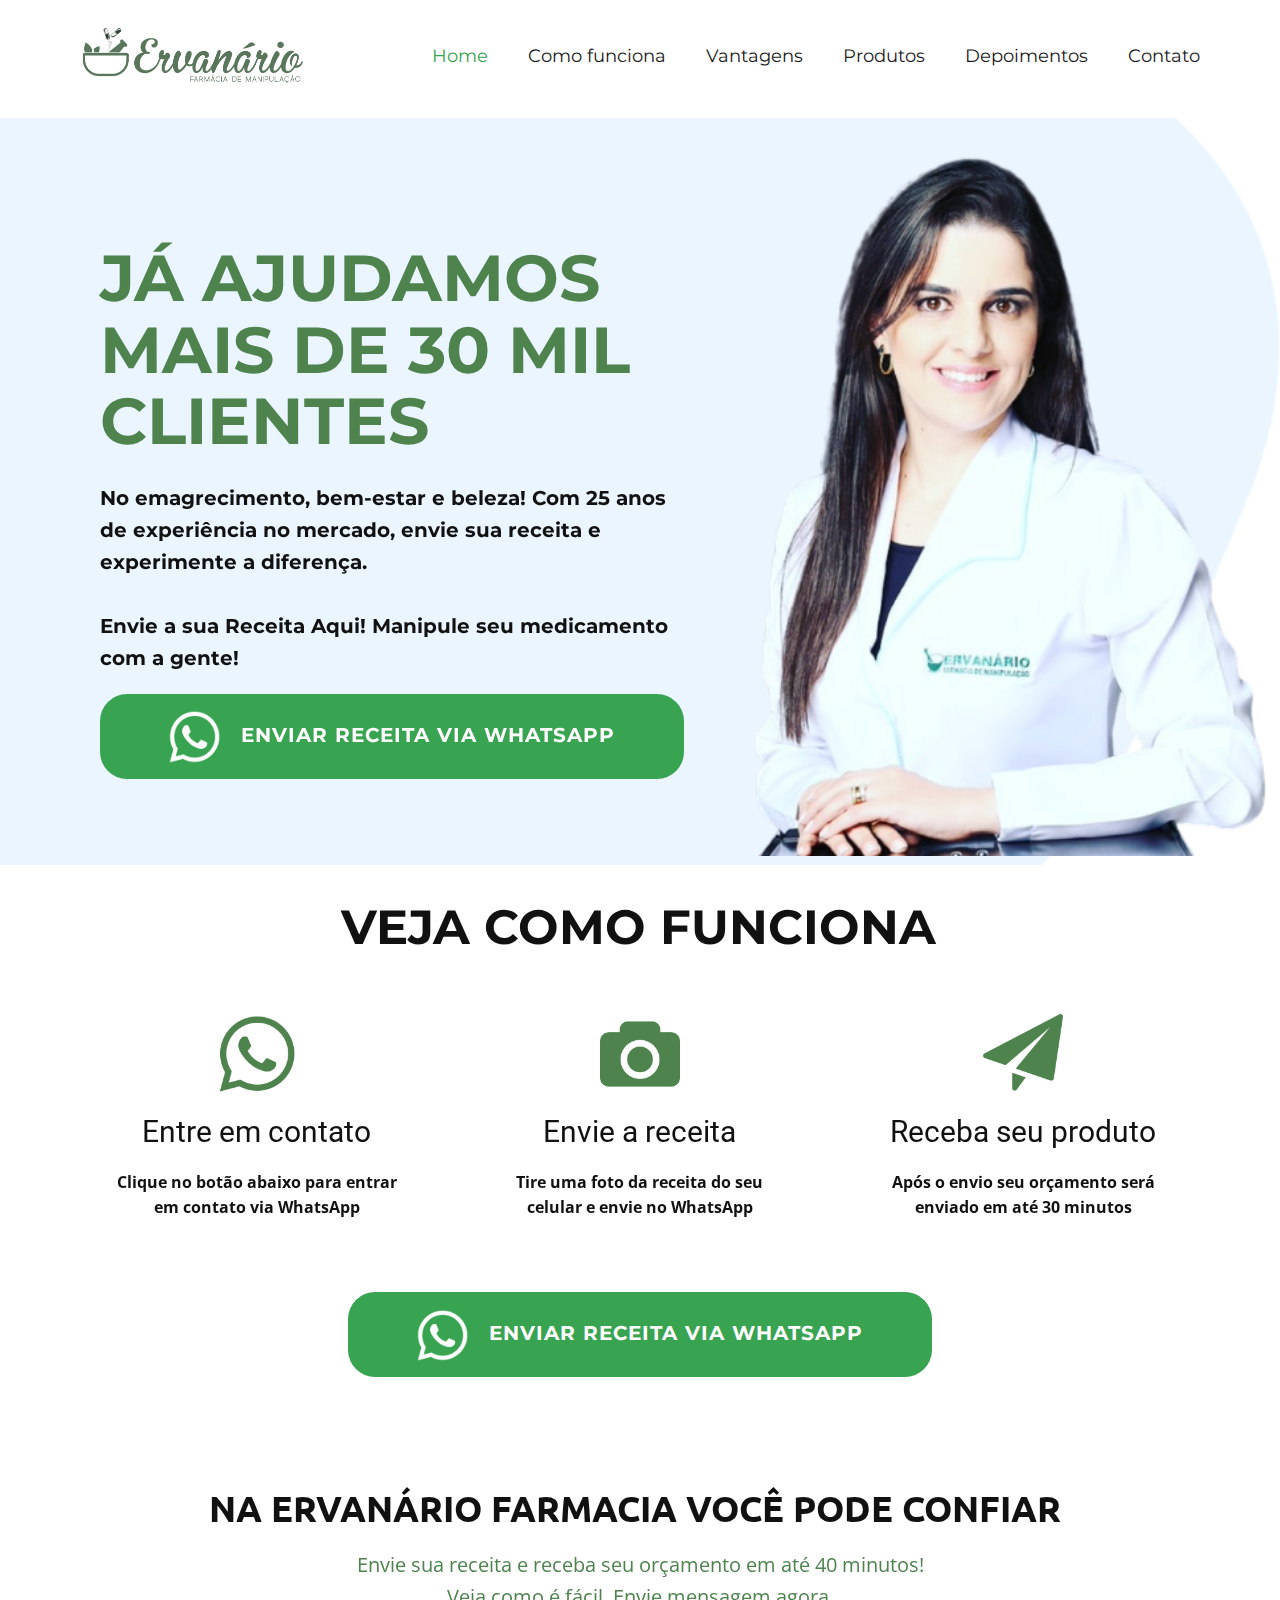
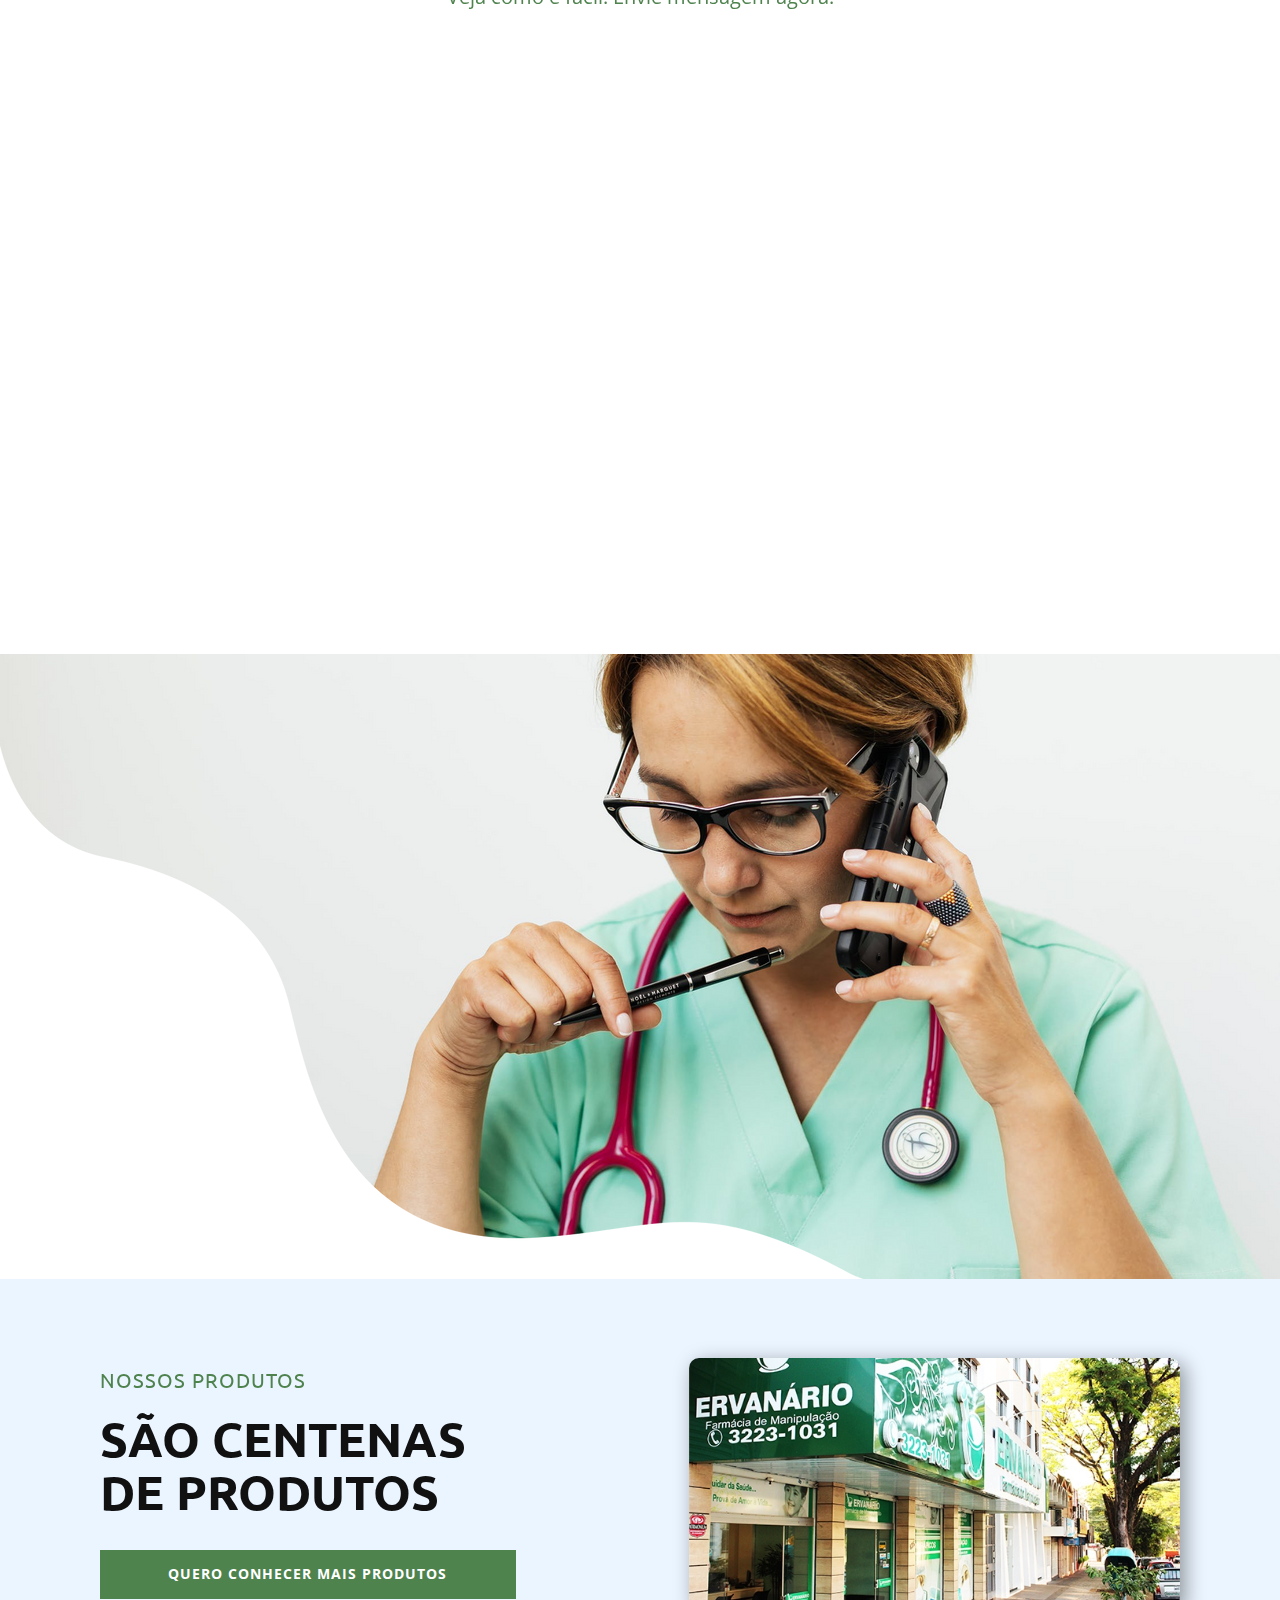
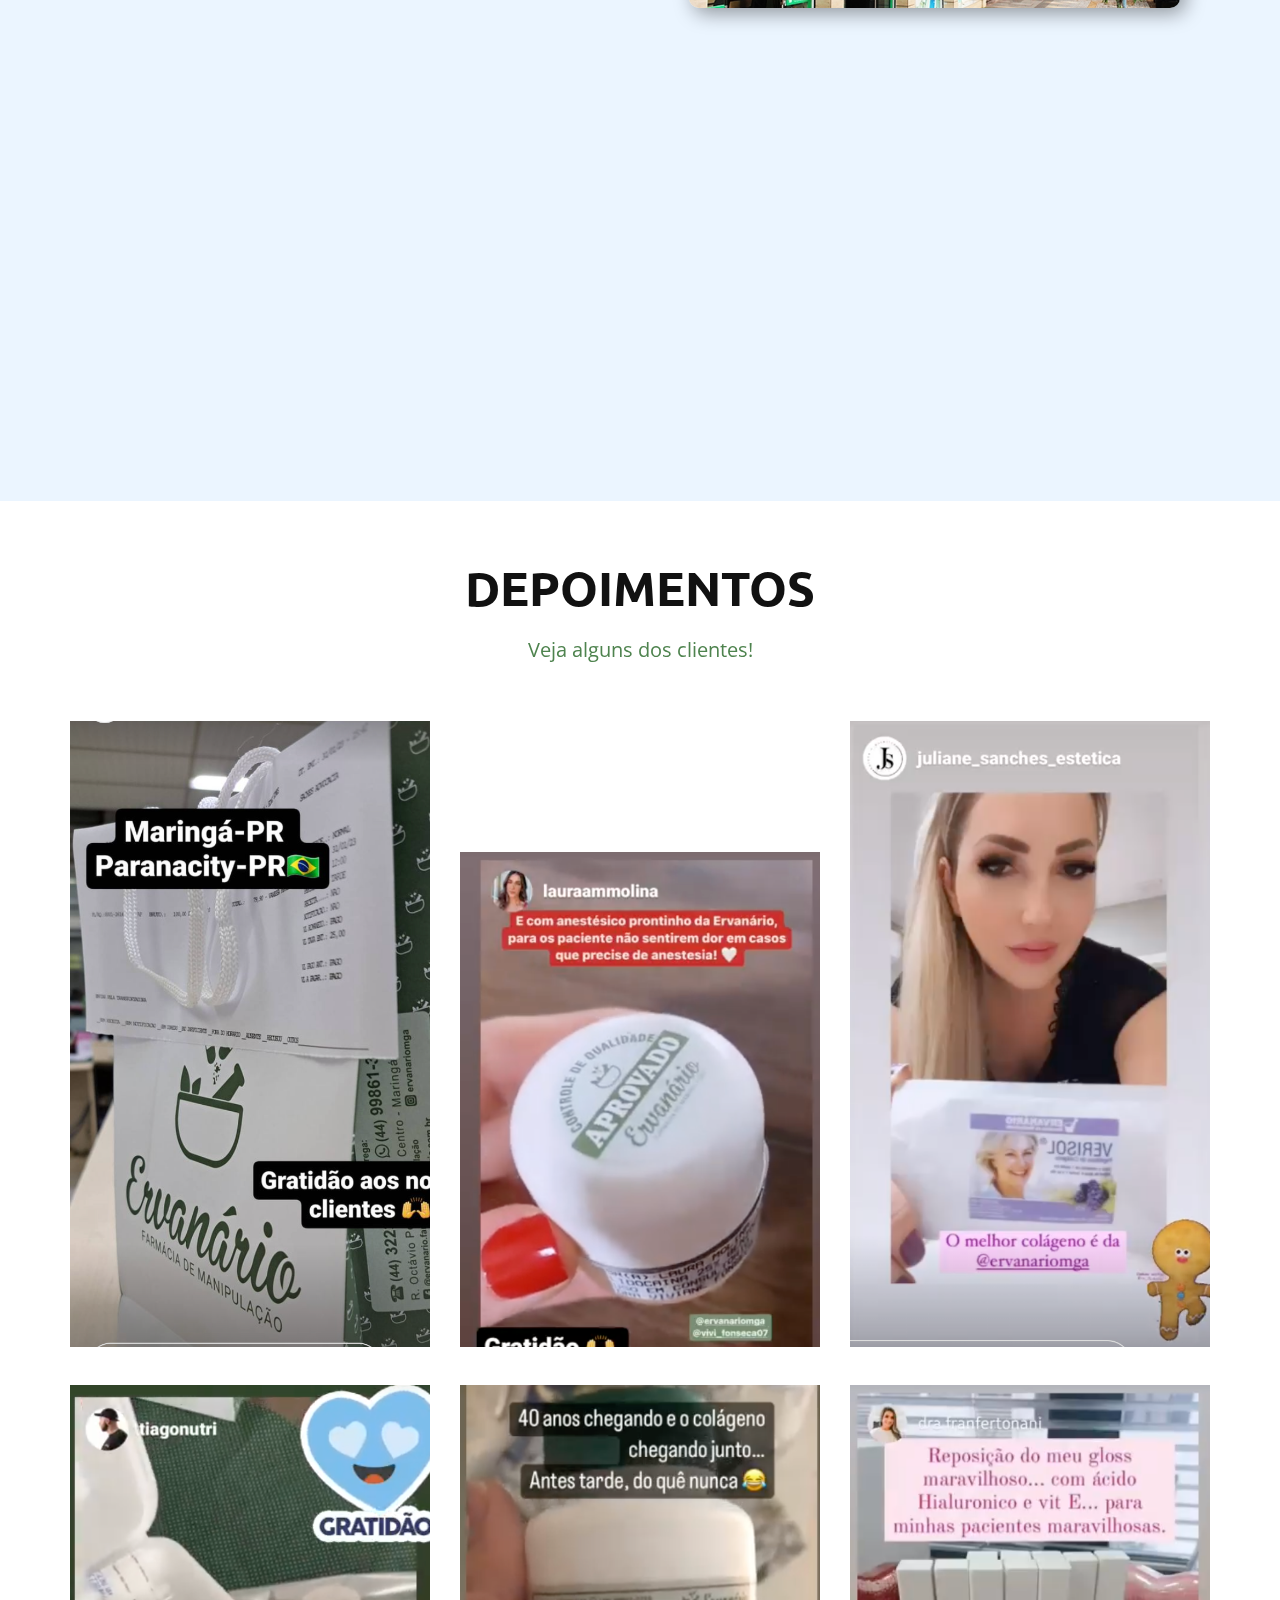
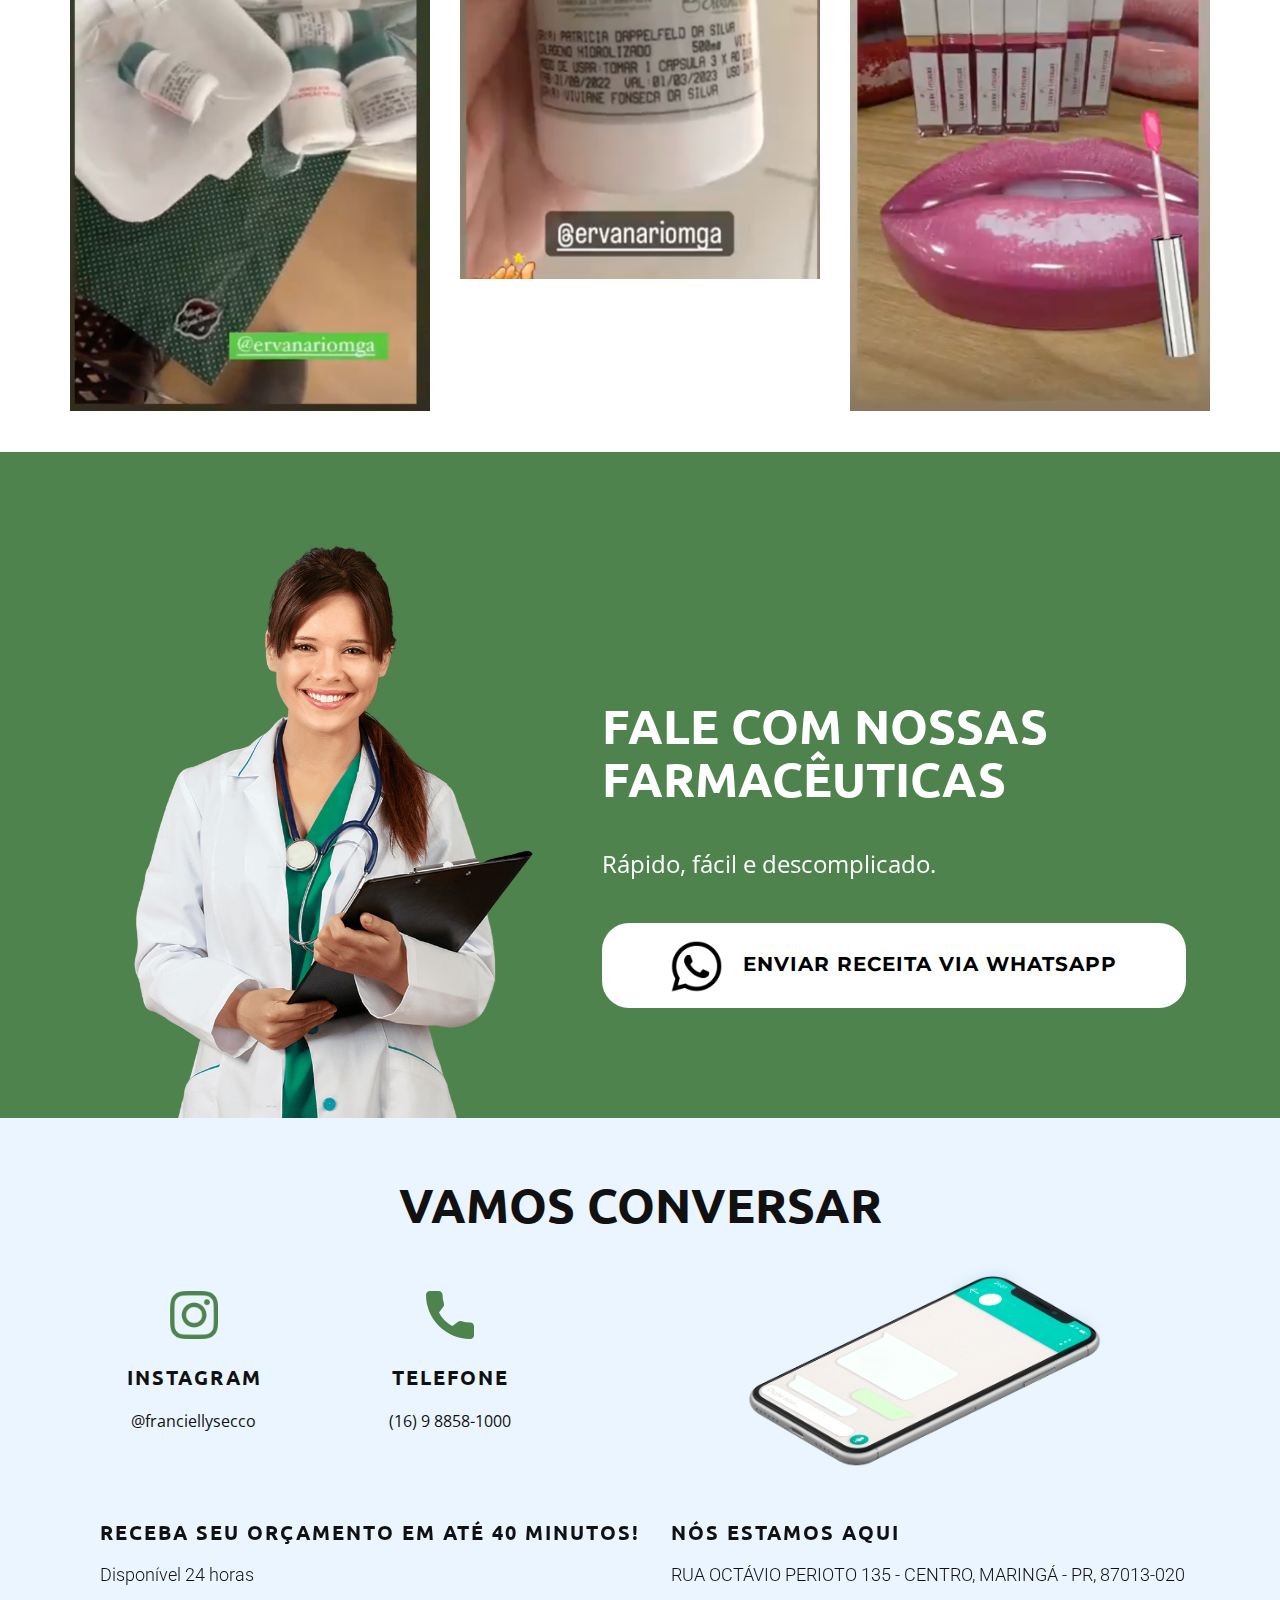
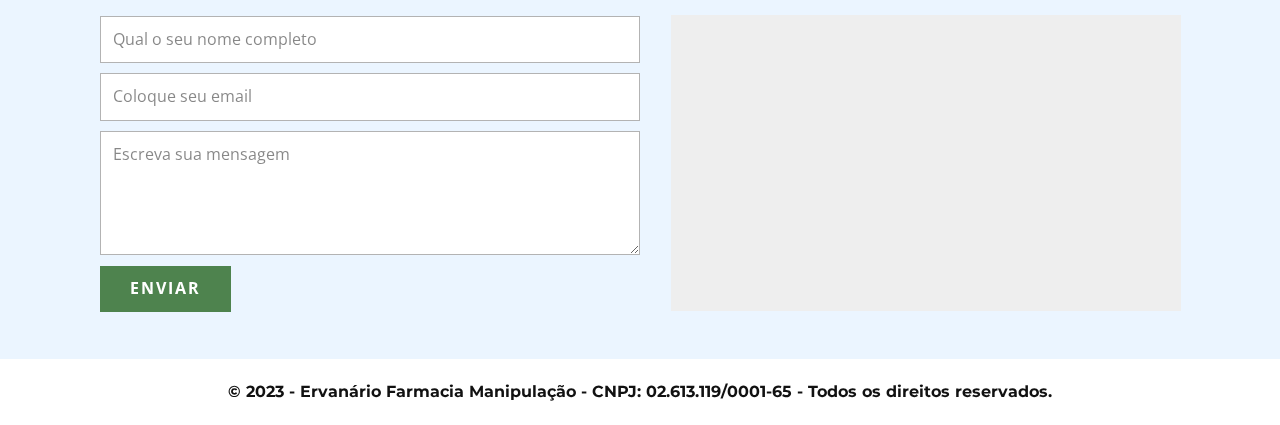
==== index.html @ db42e85a "envio" ====
<!DOCTYPE html>
<html style="font-size: 16px;" lang="pt"><head>
    <meta name="viewport" content="width=device-width, initial-scale=1.0">
    <meta charset="utf-8">
    <meta name="keywords" content="Patient Services, Medical Services, Preventive services, Specific goals for therapy will be determined by you and your therapist, Dental Care, Direct Primary Care, Let&amp;apos;s Connect">
    <meta name="description" content="">
    <title>Ervanario</title>
    <link rel="stylesheet" href="nicepage.css" media="screen">
<link rel="stylesheet" href="Ervanario.css" media="screen">
    <script class="u-script" type="text/javascript" src="jquery.js" defer=""></script>
    <script class="u-script" type="text/javascript" src="nicepage.js" defer=""></script>
    <meta name="generator" content="Nicepage 5.6.16, nicepage.com">
    <meta name="referrer" content="origin">
    <link id="u-theme-google-font" rel="stylesheet" href="https://fonts.googleapis.com/css?family=Roboto:100,100i,300,300i,400,400i,500,500i,700,700i,900,900i|Open+Sans:300,300i,400,400i,500,500i,600,600i,700,700i,800,800i">
    <link id="u-page-google-font" rel="stylesheet" href="https://fonts.googleapis.com/css?family=Montserrat:100,100i,200,200i,300,300i,400,400i,500,500i,600,600i,700,700i,800,800i,900,900i|Ubuntu:300,300i,400,400i,500,500i,700,700i">
    
    
    
    
    
    
    
    
    
    
    <script type="application/ld+json">{
		"@context": "http://schema.org",
		"@type": "Organization",
		"name": "",
		"logo": "images/logo-ervanario.png"
}</script>
    <meta name="theme-color" content="#478ac9">
    <meta property="og:title" content="Ervanario">
    <meta property="og:type" content="website">
  <meta data-intl-tel-input-cdn-path="intlTelInput/"></head>
  <body data-home-page="Ervanario.html" data-home-page-title="Ervanario" class="u-body u-xl-mode" data-lang="pt"><header class="u-clearfix u-header u-sticky u-white u-header" id="sec-f400"><div class="u-clearfix u-sheet u-sheet-1">
        <a href="https://nicepage.com" class="u-image u-logo u-image-1" data-image-width="2000" data-image-height="1196">
          <img src="images/logo-ervanario.png" class="u-logo-image u-logo-image-1">
        </a>
        <nav class="u-menu u-menu-one-level u-offcanvas u-menu-1">
          <div class="menu-collapse u-custom-font u-font-montserrat" style="font-size: 1.125rem; letter-spacing: 0px; font-weight: 700;">
            <a class="u-button-style u-custom-border u-custom-border-color u-custom-borders u-custom-left-right-menu-spacing u-custom-padding-bottom u-custom-text-active-color u-custom-text-color u-custom-text-hover-color u-custom-top-bottom-menu-spacing u-nav-link u-text-active-palette-1-base u-text-hover-palette-2-base" href="#">
              <svg class="u-svg-link" viewBox="0 0 24 24"><use xmlns:xlink="http://www.w3.org/1999/xlink" xlink:href="#menu-hamburger"></use></svg>
              <svg class="u-svg-content" version="1.1" id="menu-hamburger" viewBox="0 0 16 16" x="0px" y="0px" xmlns:xlink="http://www.w3.org/1999/xlink" xmlns="http://www.w3.org/2000/svg"><g><rect y="1" width="16" height="2"></rect><rect y="7" width="16" height="2"></rect><rect y="13" width="16" height="2"></rect>
</g></svg>
            </a>
          </div>
          <div class="u-custom-menu u-nav-container">
            <ul class="u-custom-font u-font-montserrat u-nav u-spacing-20 u-unstyled u-nav-1"><li class="u-nav-item"><a class="u-button-style u-nav-link u-text-active-custom-color-3 u-text-grey-90 u-text-hover-custom-color-2" href="Ervanario.html#carousel_a8d7" style="padding: 10px;">Home</a>
</li><li class="u-nav-item"><a class="u-button-style u-nav-link u-text-active-custom-color-3 u-text-grey-90 u-text-hover-custom-color-2" href="Ervanario.html#sec-e644" style="padding: 10px;">Como funciona</a>
</li><li class="u-nav-item"><a class="u-button-style u-nav-link u-text-active-custom-color-3 u-text-grey-90 u-text-hover-custom-color-2" href="Ervanario.html#carousel_a3ba" style="padding: 10px;">Vantagens</a>
</li><li class="u-nav-item"><a class="u-button-style u-nav-link u-text-active-custom-color-3 u-text-grey-90 u-text-hover-custom-color-2" href="Ervanario.html#carousel_589c" style="padding: 10px;">Produtos</a>
</li><li class="u-nav-item"><a class="u-button-style u-nav-link u-text-active-custom-color-3 u-text-grey-90 u-text-hover-custom-color-2" href="Ervanario.html#carousel_9755" style="padding: 10px;">Depoimentos</a>
</li><li class="u-nav-item"><a class="u-button-style u-nav-link u-text-active-custom-color-3 u-text-grey-90 u-text-hover-custom-color-2" href="Ervanario.html#carousel_c97a" style="padding: 10px;">Contato</a>
</li></ul>
          </div>
          <div class="u-custom-menu u-nav-container-collapse">
            <div class="u-black u-container-style u-inner-container-layout u-opacity u-opacity-95 u-sidenav">
              <div class="u-inner-container-layout u-sidenav-overflow">
                <div class="u-menu-close"></div>
                <ul class="u-align-center u-nav u-popupmenu-items u-unstyled u-nav-2"><li class="u-nav-item"><a class="u-button-style u-nav-link" href="Ervanario.html#carousel_a8d7">Home</a>
</li><li class="u-nav-item"><a class="u-button-style u-nav-link" href="Ervanario.html#sec-e644">Como funciona</a>
</li><li class="u-nav-item"><a class="u-button-style u-nav-link" href="Ervanario.html#carousel_a3ba">Vantagens</a>
</li><li class="u-nav-item"><a class="u-button-style u-nav-link" href="Ervanario.html#carousel_589c">Produtos</a>
</li><li class="u-nav-item"><a class="u-button-style u-nav-link" href="Ervanario.html#carousel_9755">Depoimentos</a>
</li><li class="u-nav-item"><a class="u-button-style u-nav-link" href="Ervanario.html#carousel_c97a">Contato</a>
</li></ul>
              </div>
            </div>
            <div class="u-black u-menu-overlay u-opacity u-opacity-70"></div>
          </div>
        </nav>
      </div></header>
    <section class="u-clearfix u-image u-section-1" id="carousel_a8d7" data-image-width="740" data-image-height="766">
      <div class="u-container-style u-group u-shape-rectangle u-group-1" data-animation-name="slideIn" data-animation-duration="2000" data-animation-direction="Left">
        <div class="u-container-layout u-container-layout-1">
          <h1 class="u-custom-font u-font-montserrat u-text u-text-custom-color-2 u-title u-text-1"> Já aju​damos mais de 30 mil clientes<br>
          </h1>
          <p class="u-custom-font u-font-montserrat u-text u-text-2">No emagrecimento, bem-estar e beleza! Com 25 anos de experiência no mercado, envie sua receita e experimente a diferença.<br>
            <span style="font-weight: 700;"></span>
            <br>Envie a sua Receita Aqui! Manipule seu medicamento com a gente!
          </p>
          <a href="https://api.whatsapp.com/send?phone=5516988581000" class="u-active-palette-1-light-3 u-border-none u-btn u-btn-round u-button-style u-custom-color-3 u-custom-font u-font-montserrat u-hover-custom-color-2 u-radius-27 u-text-active-white u-text-body-alt-color u-text-hover-white u-btn-1" target="_blank"><span class="u-file-icon u-icon u-text-white u-icon-1"><img src="images/1384023-9ba58cb5.png" alt=""></span>&nbsp;ENVIAR RECEITA VIA WHATSAPP
          </a>
        </div>
      </div>
      <img class="u-image u-image-default u-image-1" src="images/fotoviviane.png" alt="" data-image-width="447" data-image-height="559">
    </section>
    <section class="u-align-center u-clearfix u-section-2" id="sec-e644">
      <div class="u-align-left u-clearfix u-sheet u-sheet-1">
        <h1 class="u-custom-font u-font-montserrat u-text u-text-1">VEJA COMO FUNCIONA</h1>
        <div class="u-expanded-width u-list u-list-1">
          <div class="u-repeater u-repeater-1">
            <div class="u-container-style u-list-item u-repeater-item">
              <div class="u-container-layout u-similar-container u-container-layout-1"><span class="u-file-icon u-icon u-text-custom-color-2 u-icon-1"><img src="images/1384023-b94b017b.png" alt=""></span>
                <h3 class="u-align-center u-text u-text-default u-text-2">Entre em contato</h3>
                <p class="u-align-center u-text u-text-3"> Clique no botão abaixo para entrar <br>em contato via WhatsApp
                </p>
              </div>
            </div>
            <div class="u-align-center u-container-style u-list-item u-repeater-item">
              <div class="u-container-layout u-similar-container u-container-layout-2"><span class="u-file-icon u-icon u-text-custom-color-2 u-icon-2"><img src="images/45010-ec2bc5f0.png" alt=""></span>
                <h3 class="u-align-center u-text u-text-default u-text-4">Envie a receita</h3>
                <p class="u-align-center u-text u-text-5"> Tire uma foto da receita do seu <br>celular e envie no WhatsApp
                </p>
              </div>
            </div>
            <div class="u-container-style u-list-item u-repeater-item">
              <div class="u-container-layout u-similar-container u-container-layout-3"><span class="u-file-icon u-icon u-text-custom-color-2 u-icon-3"><img src="images/1933005-6e6ae76f.png" alt=""></span>
                <h3 class="u-align-center u-text u-text-default u-text-6">Receba seu produto</h3>
                <p class="u-align-center u-text u-text-7"> Após o envio seu orçamento será <br>enviado em até 30 minutos
                </p>
              </div>
            </div>
          </div>
        </div>
        <a href="https://api.whatsapp.com/send?phone=5516988581000" class="u-active-palette-1-light-3 u-border-none u-btn u-btn-round u-button-style u-custom-color-3 u-custom-font u-font-montserrat u-hover-custom-color-2 u-radius-27 u-text-active-white u-text-body-alt-color u-text-hover-white u-btn-1" target="_blank"><span class="u-file-icon u-icon u-text-white u-icon-4"><img src="images/1384023-9ba58cb5.png" alt=""></span>&nbsp;ENVIAR RECEITA VIA WHATSAPP
        </a>
      </div>
    </section>
    <section class="u-align-center-lg u-align-center-md u-align-center-sm u-align-center-xl u-align-left-xs u-clearfix u-section-3" id="carousel_a3ba">
      <div class="u-clearfix u-sheet u-sheet-1">
        <h1 class="u-align-center-xs u-custom-font u-font-ubuntu u-text u-text-1">Na Ervanário Farmacia você pode confiar </h1>
        <p class="u-align-center-xs u-text u-text-custom-color-2 u-text-2"> Envie sua receita e receba seu orçamento em até 40 minutos! Veja como é fácil. Envie mensagem agora.</p>
        <div class="u-expanded-width u-list u-list-1">
          <div class="u-repeater u-repeater-1">
            <div class="u-align-center u-container-style u-custom-color-4 u-list-item u-radius-10 u-repeater-item u-shape-round u-list-item-1" data-animation-name="flipIn" data-animation-duration="2000" data-animation-direction="X">
              <div class="u-container-layout u-similar-container u-valign-top u-container-layout-1"><span class="u-file-icon u-icon u-icon-1"><img src="images/2953363.png" alt=""></span>
                <p class="u-text u-text-body-color u-text-3"> Receba o melhor
preço para sua
fórmula</p>
              </div>
            </div>
            <div class="u-align-center u-container-style u-custom-color-4 u-list-item u-radius-10 u-repeater-item u-shape-round u-video-cover" data-animation-name="flipIn" data-animation-duration="2000" data-animation-direction="X">
              <div class="u-container-layout u-similar-container u-valign-top u-container-layout-2"><span class="u-file-icon u-icon u-icon-2"><img src="images/4157073.png" alt=""></span>
                <p class="u-text u-text-body-color u-text-4"> Alto controle de
qualidade dos laboratórios</p>
              </div>
            </div>
            <div class="u-align-center u-container-style u-custom-color-4 u-list-item u-radius-10 u-repeater-item u-shape-round u-video-cover" data-animation-name="flipIn" data-animation-duration="2000" data-animation-direction="X">
              <div class="u-container-layout u-similar-container u-valign-top u-container-layout-3"><span class="u-file-icon u-icon u-icon-3"><img src="images/947539.png" alt=""></span>
                <p class="u-text u-text-body-color u-text-5"> Laboratórios de
manipulação seguros, confiáveis e de qualidade</p>
              </div>
            </div>
            <div class="u-align-center u-container-style u-custom-color-4 u-list-item u-radius-10 u-repeater-item u-shape-round u-video-cover" data-animation-name="flipIn" data-animation-duration="2000" data-animation-direction="X">
              <div class="u-container-layout u-similar-container u-valign-top u-container-layout-4"><span class="u-file-icon u-icon u-icon-4"><img src="images/4210407.png" alt=""></span>
                <p class="u-text u-text-body-color u-text-6">Atendimento
rápido e digital</p>
              </div>
            </div>
            <div class="u-align-center u-container-style u-custom-color-4 u-list-item u-radius-10 u-repeater-item u-shape-round u-video-cover" data-animation-name="flipIn" data-animation-duration="2000" data-animation-direction="X">
              <div class="u-container-layout u-similar-container u-valign-top u-container-layout-5"><span class="u-file-icon u-icon u-icon-5"><img src="images/3202926.png" alt=""></span>
                <p class="u-text u-text-body-color u-text-7"> Estacionamento
conveniado</p>
              </div>
            </div>
            <div class="u-align-center u-container-style u-custom-color-4 u-list-item u-radius-10 u-repeater-item u-shape-round u-video-cover" data-animation-name="flipIn" data-animation-duration="2000" data-animation-direction="X">
              <div class="u-container-layout u-similar-container u-valign-top u-container-layout-6"><span class="u-file-icon u-icon u-icon-6"><img src="images/2438078.png" alt=""></span>
                <p class="u-text u-text-body-color u-text-8"> Simples, seguro
e gratuito</p>
              </div>
            </div>
          </div>
        </div>
      </div>
    </section>
    <section class="skrollable u-clearfix u-image u-section-4" id="sec-5676" data-image-width="1280" data-image-height="853">
      <div class="u-clearfix u-sheet u-sheet-1"></div>
    </section>
    <section class="u-clearfix u-custom-color-5 u-section-5" id="carousel_589c">
      <div class="u-clearfix u-sheet u-valign-middle u-sheet-1">
        <div class="u-clearfix u-expanded-width u-layout-wrap u-layout-wrap-1">
          <div class="u-layout">
            <div class="u-layout-row">
              <div class="u-align-left u-container-style u-layout-cell u-left-cell u-size-31 u-layout-cell-1">
                <div class="u-container-layout u-container-layout-1">
                  <h5 class="u-custom-font u-font-ubuntu u-text u-text-custom-color-2 u-text-1">NOSSOS PRODUTOS</h5>
                  <h2 class="u-custom-font u-font-ubuntu u-text u-text-2">sÃO CENTENAS DE PRODUTOS</h2>
                  <a href="https://api.whatsapp.com/send?phone=5516988581000" class="u-active-palette-1-light-3 u-border-none u-btn u-button-style u-custom-color-2 u-hover-custom-color-2 u-text-active-white u-text-body-alt-color u-text-hover-white u-btn-1" target="_blank">QUERO CONHECER MAIS PRODUTOS</a>
                </div>
              </div>
              <div class="u-container-style u-layout-cell u-right-cell u-size-29 u-layout-cell-2">
                <div class="u-container-layout u-valign-bottom u-container-layout-2">
                  <img class="u-expanded-width u-image u-image-round u-radius-10 u-image-1" src="images/fotoloja.jpeg" alt="" data-image-width="624" data-image-height="415">
                </div>
              </div>
            </div>
          </div>
        </div>
        <div class="u-expanded-width u-list u-list-1">
          <div class="u-repeater u-repeater-1">
            <div class="u-align-center u-container-style u-list-item u-radius-10 u-repeater-item u-shape-round u-video-cover u-white" data-animation-name="flipIn" data-animation-duration="2000" data-animation-direction="X">
              <div class="u-container-layout u-similar-container u-valign-top u-container-layout-3">
                <h3 class="u-custom-font u-font-ubuntu u-text u-text-3"> Thick Hair</h3>
                <p class="u-text u-text-4"> Ajuda a prevenir queda de cabelo e Cabelo cresce com + espessura (+grosso).</p>
              </div>
            </div>
            <div class="u-align-center u-container-style u-list-item u-radius-10 u-repeater-item u-shape-round u-video-cover u-white" data-animation-name="flipIn" data-animation-duration="2000" data-animation-direction="X">
              <div class="u-container-layout u-similar-container u-valign-top u-container-layout-4">
                <h3 class="u-custom-font u-font-ubuntu u-text u-text-5"> Termo Citri Reduction</h3>
                <p class="u-text u-text-6"> O foco é emagrecimento, ele acelera o metabolismo e diminui o apetite.</p>
              </div>
            </div>
            <div class="u-align-center u-container-style u-list-item u-radius-10 u-repeater-item u-shape-round u-white u-list-item-3" data-animation-name="flipIn" data-animation-duration="2000" data-animation-direction="X">
              <div class="u-container-layout u-similar-container u-valign-top u-container-layout-5">
                <h3 class="u-custom-font u-font-ubuntu u-text u-text-7"> Termo Redutor</h3>
                <p class="u-text u-text-8"> Retém liquído, pra quem se sente inchada.</p>
              </div>
            </div>
          </div>
        </div>
        <div class="u-expanded-width u-list u-list-2">
          <div class="u-repeater u-repeater-2">
            <div class="u-align-center u-container-style u-list-item u-radius-10 u-repeater-item u-shape-round u-video-cover u-white" data-animation-name="flipIn" data-animation-duration="2000" data-animation-direction="X">
              <div class="u-container-layout u-similar-container u-valign-top u-container-layout-6">
                <h3 class="u-custom-font u-font-ubuntu u-text u-text-9"> Espirulina Azul</h3>
                <p class="u-text u-text-10"> Tira fome, auxilia no emagrecimento</p>
              </div>
            </div>
            <div class="u-align-center u-container-style u-list-item u-radius-10 u-repeater-item u-shape-round u-video-cover u-white" data-animation-name="flipIn" data-animation-duration="2000" data-animation-direction="X">
              <div class="u-container-layout u-similar-container u-valign-top u-container-layout-7">
                <h3 class="u-custom-font u-font-ubuntu u-text u-text-11"> Libi Meno Pausa</h3>
                <p class="u-text u-text-12"> Sintomas de calorão, fogacho,
mulheres que estão entrando na Meno pausa, não podem usar hormônio sintético.</p>
              </div>
            </div>
          </div>
        </div>
      </div>
    </section>
    <section class="u-align-center u-clearfix u-white u-section-6" id="carousel_9755">
      <div class="u-clearfix u-sheet u-sheet-1">
        <h1 class="u-custom-font u-font-ubuntu u-text u-text-1">DEPOIMENTOS</h1>
        <p class="u-text u-text-custom-color-2 u-text-2">Veja alguns dos clientes!</p>
        <div class="u-clearfix u-expanded-width u-gutter-30 u-layout-wrap u-layout-wrap-1">
          <div class="u-gutter-0 u-layout">
            <div class="u-layout-row">
              <div class="u-size-20 u-size-30-md">
                <div class="u-layout-col">
                  <div class="u-container-style u-image u-layout-cell u-left-cell u-size-60 u-image-1" data-animation-name="slideIn" data-animation-duration="2000" data-animation-direction="Left" data-image-width="776" data-image-height="1142">
                    <div class="u-container-layout"></div>
                  </div>
                </div>
              </div>
              <div class="u-size-20 u-size-30-md">
                <div class="u-layout-col">
                  <div class="u-container-style u-hidden-md u-hidden-sm u-hidden-xs u-layout-cell u-size-30 u-layout-cell-2">
                    <div class="u-container-layout u-valign-middle u-container-layout-2"></div>
                  </div>
                  <div class="u-container-style u-image u-layout-cell u-size-30 u-image-2" data-animation-name="slideIn" data-animation-duration="1750" data-animation-direction="Down" data-image-width="590" data-image-height="994">
                    <div class="u-container-layout"></div>
                  </div>
                </div>
              </div>
              <div class="u-size-20 u-size-60-md">
                <div class="u-layout-col">
                  <div class="u-container-style u-image u-layout-cell u-right-cell u-size-60 u-image-3" data-animation-name="slideIn" data-animation-duration="2000" data-animation-direction="Right" data-image-width="636" data-image-height="1082">
                    <div class="u-container-layout"></div>
                  </div>
                </div>
              </div>
            </div>
          </div>
        </div>
        <div class="u-clearfix u-expanded-width u-gutter-30 u-layout-wrap u-layout-wrap-2">
          <div class="u-gutter-0 u-layout">
            <div class="u-layout-row">
              <div class="u-size-20 u-size-30-md">
                <div class="u-layout-col">
                  <div class="u-container-style u-image u-layout-cell u-left-cell u-size-60 u-image-4" data-animation-name="slideIn" data-animation-duration="2000" data-animation-direction="Left" data-image-width="582" data-image-height="998">
                    <div class="u-container-layout"></div>
                  </div>
                </div>
              </div>
              <div class="u-size-20 u-size-30-md">
                <div class="u-layout-col">
                  <div class="u-container-align-center u-container-style u-hidden-md u-hidden-sm u-hidden-xs u-image u-layout-cell u-size-30 u-image-5" data-image-width="558" data-image-height="984">
                    <div class="u-container-layout u-valign-middle u-container-layout-6"></div>
                  </div>
                  <div class="u-container-style u-layout-cell u-shape-rectangle u-size-30 u-layout-cell-7" data-animation-name="slideIn" data-animation-duration="1750" data-animation-direction="Down">
                    <div class="u-container-layout"></div>
                  </div>
                </div>
              </div>
              <div class="u-size-20 u-size-60-md">
                <div class="u-layout-col">
                  <div class="u-container-style u-image u-layout-cell u-right-cell u-size-60 u-image-6" data-animation-name="slideIn" data-animation-duration="2000" data-animation-direction="Right" data-image-width="574" data-image-height="1010">
                    <div class="u-container-layout"></div>
                  </div>
                </div>
              </div>
            </div>
          </div>
        </div>
      </div>
    </section>
    <section class="u-align-center u-clearfix u-custom-color-2 u-section-7" id="carousel_e487">
      <div class="u-clearfix u-sheet u-sheet-1">
        <div class="u-clearfix u-expanded-width u-layout-wrap u-layout-wrap-1">
          <div class="u-layout">
            <div class="u-layout-row">
              <div class="u-align-center u-container-style u-layout-cell u-left-cell u-size-28 u-layout-cell-1" src="">
                <div class="u-container-layout u-valign-bottom u-container-layout-1">
                  <img class="u-image u-image-1" src="images/billionphotos925018min.png" data-image-width="700" data-image-height="976" data-animation-name="slideIn" data-animation-duration="2000" data-animation-direction="Up">
                </div>
              </div>
              <div class="u-align-center-sm u-align-center-xs u-align-left-lg u-align-left-md u-align-left-xl u-container-style u-layout-cell u-right-cell u-size-32 u-layout-cell-2">
                <div class="u-container-layout u-container-layout-2">
                  <h1 class="u-custom-font u-font-ubuntu u-text u-text-body-alt-color u-text-1">Fale com nossas farmacêuticas</h1>
                  <p class="u-text u-text-body-alt-color u-text-2">Rápido, fácil e descomplicado.</p>
                  <a href="https://api.whatsapp.com/send?phone=5516988581000" class="u-active-palette-1-light-3 u-border-none u-btn u-btn-round u-button-style u-custom-font u-font-montserrat u-hover-white u-radius-27 u-text-active-white u-text-black u-text-hover-black u-white u-btn-1" target="_blank"><span class="u-file-icon u-icon u-text-black u-icon-1"><img src="images/1384023-a31db3ad.png" alt=""></span>&nbsp;ENVIAR RECEITA VIA WHATSAPP
                  </a>
                </div>
              </div>
            </div>
          </div>
        </div>
      </div>
    </section>
    <section class="u-align-center u-clearfix u-custom-color-5 u-section-8" id="carousel_c97a">
      <div class="u-clearfix u-sheet u-sheet-1">
        <h2 class="u-custom-font u-font-ubuntu u-text u-text-1">vamos conversar</h2>
        <div class="u-clearfix u-expanded-width u-layout-wrap u-layout-wrap-1">
          <div class="u-layout">
            <div class="u-layout-col">
              <div class="u-size-30">
                <div class="u-layout-row">
                  <div class="u-align-center u-container-style u-layout-cell u-left-cell u-size-13 u-layout-cell-1">
                    <div class="u-container-layout u-container-layout-1">
                      <div class="u-clearfix u-expanded-width u-group-elements u-group-elements-1" data-href="https://www.instagram.com/ervanariomga/" data-target="_blank"><span class="u-file-icon u-icon u-text-custom-color-2 u-icon-1"><img src="images/1384031-d3619db0.png" alt=""></span>
                        <h6 class="u-align-center u-custom-font u-font-ubuntu u-text u-text-2">INSTAGRAM</h6>
                        <p class="u-align-center u-text u-text-3"> @franciellysecco</p>
                      </div>
                    </div>
                  </div>
                  <div class="u-align-center u-container-style u-layout-cell u-size-14 u-layout-cell-2">
                    <div class="u-container-layout u-container-layout-2"><span class="u-icon u-icon-circle u-text-custom-color-2 u-icon-2"><svg class="u-svg-link" preserveAspectRatio="xMidYMin slice" viewBox="0 0 384 384" style=""><use xmlns:xlink="http://www.w3.org/1999/xlink" xlink:href="#svg-cd86"></use></svg><svg id="svg-cd86" x="0px" y="0px" viewBox="0 0 384 384" style="enable-background:new 0 0 384 384;" class="u-svg-content"><g><g><path d="M353.188,252.052c-23.51,0-46.594-3.677-68.469-10.906c-10.719-3.656-23.896-0.302-30.438,6.417l-43.177,32.594    c-50.073-26.729-80.917-57.563-107.281-107.26l31.635-42.052c8.219-8.208,11.167-20.198,7.635-31.448    c-7.26-21.99-10.948-45.063-10.948-68.583C132.146,13.823,118.323,0,101.333,0H30.813C13.823,0,0,13.823,0,30.813    C0,225.563,158.438,384,353.188,384c16.99,0,30.813-13.823,30.813-30.813v-70.323C384,265.875,370.177,252.052,353.188,252.052z"></path>
</g>
</g><g></g><g></g><g></g><g></g><g></g><g></g><g></g><g></g><g></g><g></g><g></g><g></g><g></g><g></g><g></g></svg></span>
                      <h6 class="u-custom-font u-font-ubuntu u-text u-text-4">TELEFONE</h6>
                      <p class="u-text u-text-5"> (16) 9 8858-1000</p>
                    </div>
                  </div>
                  <div class="u-container-style u-layout-cell u-size-33 u-layout-cell-3">
                    <div class="u-container-layout u-valign-bottom u-container-layout-3">
                      <img class="u-image u-image-contain u-image-default u-image-1" src="images/Imagem-Celular-Tela-06.png" alt="" data-image-width="903" data-image-height="553">
                    </div>
                  </div>
                </div>
              </div>
              <div class="u-size-30">
                <div class="u-layout-row">
                  <div class="u-size-30">
                    <div class="u-layout-col">
                      <div class="u-container-style u-layout-cell u-left-cell u-size-60 u-layout-cell-4" data-animation-name="slideIn" data-animation-duration="2000" data-animation-direction="Left">
                        <div class="u-container-layout u-container-layout-4">
                          <h3 class="u-custom-font u-font-ubuntu u-text u-text-6"> receba seu orçamento em até 40 minutos!&nbsp;</h3>
                          <h6 class="u-text u-text-7">Disponível 24 horas</h6>
                          <div class="u-form u-form-1">
                            <form action="https://forms.nicepagesrv.com/v2/form/process" class="u-clearfix u-form-spacing-10 u-form-vertical u-inner-form" style="padding: 0;" source="email" name="form">
                              <div class="u-form-group u-form-name">
                                <label for="name-3d90" class="u-form-control-hidden u-label">Name</label>
                                <input type="text" placeholder="Qual o seu nome completo" id="name-3d90" name="name" class="u-input u-input-rectangle" required="">
                              </div>
                              <div class="u-form-email u-form-group">
                                <label for="email-3d90" class="u-form-control-hidden u-label">Email</label>
                                <input type="email" placeholder="Coloque seu email" id="email-3d90" name="email" class="u-input u-input-rectangle" required="">
                              </div>
                              <div class="u-form-group u-form-message">
                                <label for="message-3d90" class="u-form-control-hidden u-label">Message</label>
                                <textarea placeholder="Escreva sua mensagem" rows="4" cols="50" id="message-3d90" name="message" class="u-input u-input-rectangle" required=""></textarea>
                              </div>
                              <div class="u-align-left u-form-group u-form-submit">
                                <a href="#" class="u-border-none u-btn u-btn-rectangle u-btn-submit u-button-style u-custom-color-2 u-btn-1">ENVIAR</a>
                                <input type="submit" value="submit" class="u-form-control-hidden">
                              </div>
                              <div class="u-form-send-message u-form-send-success">Obrigado por enviar</div>
                              <div class="u-form-send-error u-form-send-message">Não é possível enviar</div>
                              <input type="hidden" value="" name="recaptchaResponse">
                              <input type="hidden" name="formServices" value="60f75f699a4f9d11c87f700a0c1e4260">
                            </form>
                          </div>
                        </div>
                      </div>
                    </div>
                  </div>
                  <div class="u-size-30">
                    <div class="u-layout-col">
                      <div class="u-container-style u-layout-cell u-right-cell u-size-60 u-layout-cell-5">
                        <div class="u-container-layout u-container-layout-5">
                          <h3 class="u-custom-font u-font-ubuntu u-text u-text-default u-text-8">Nós estamos aqui</h3>
                          <h6 class="u-text u-text-9"> RUA OCTÁVIO PERIOTO 135 - CENTRO, MARINGÁ - PR, 87013-020</h6>
                          <div class="u-grey-light-2 u-map u-map-1">
                            <div class="embed-responsive">
                              <iframe class="embed-responsive-item" src="//maps.google.com/maps?output=embed&amp;q=RUA%20OCT%C3%81VIO%20PERIOTO%20135%20-%20CENTRO%2C%20MARING%C3%81%20-%20PR%2C%2087013-020&amp;z=18&amp;t=m" data-map="[base64]"></iframe>
                            </div>
                          </div>
                        </div>
                      </div>
                    </div>
                  </div>
                </div>
              </div>
            </div>
          </div>
        </div>
      </div>
    </section>
    <section class="u-clearfix u-section-9" id="sec-deba">
      <div class="u-clearfix u-sheet u-valign-middle u-sheet-1">
        <p class="u-custom-font u-font-montserrat u-text u-text-default u-text-1"> © 2023 - Ervanário Farmacia Manipulação&nbsp;- CNPJ: 02.613.119/0001-65 - Todos os direitos reservados.</p>
      </div>
    </section>
    
    
    
  
</body></html>
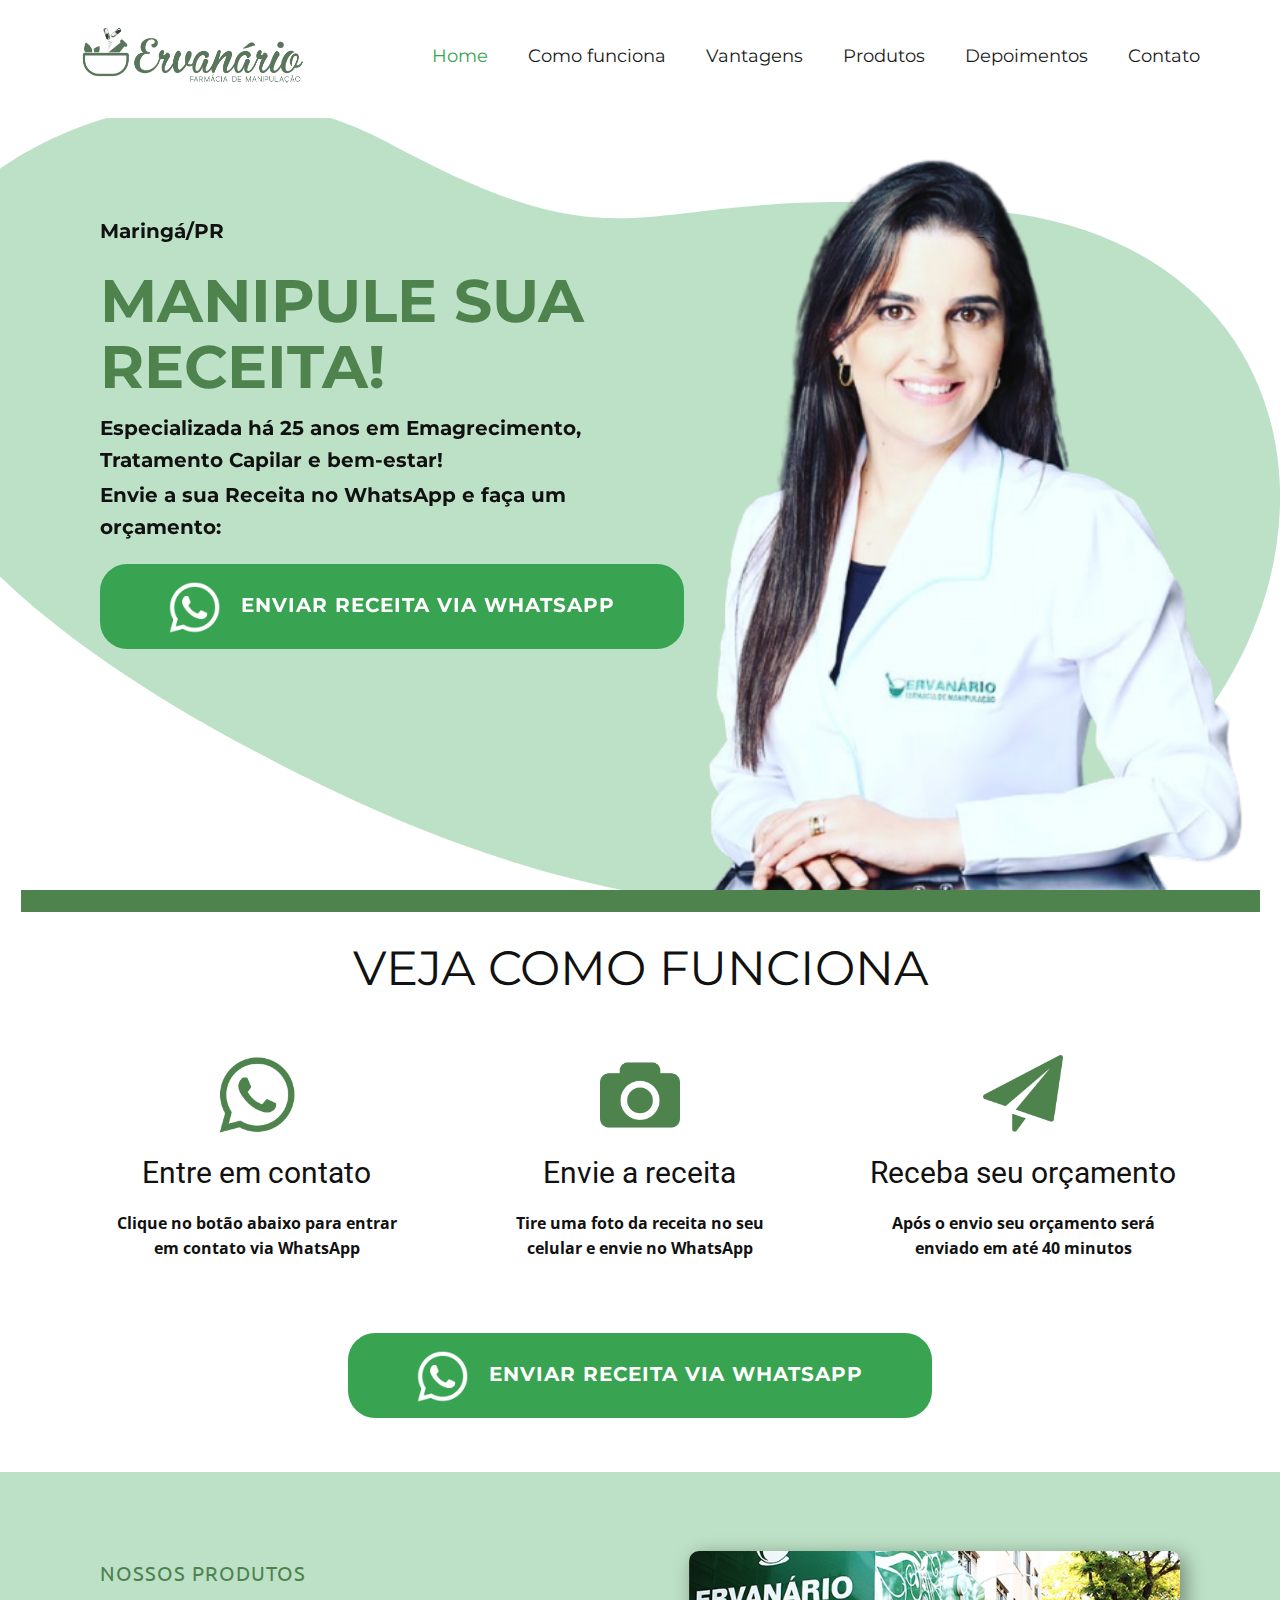
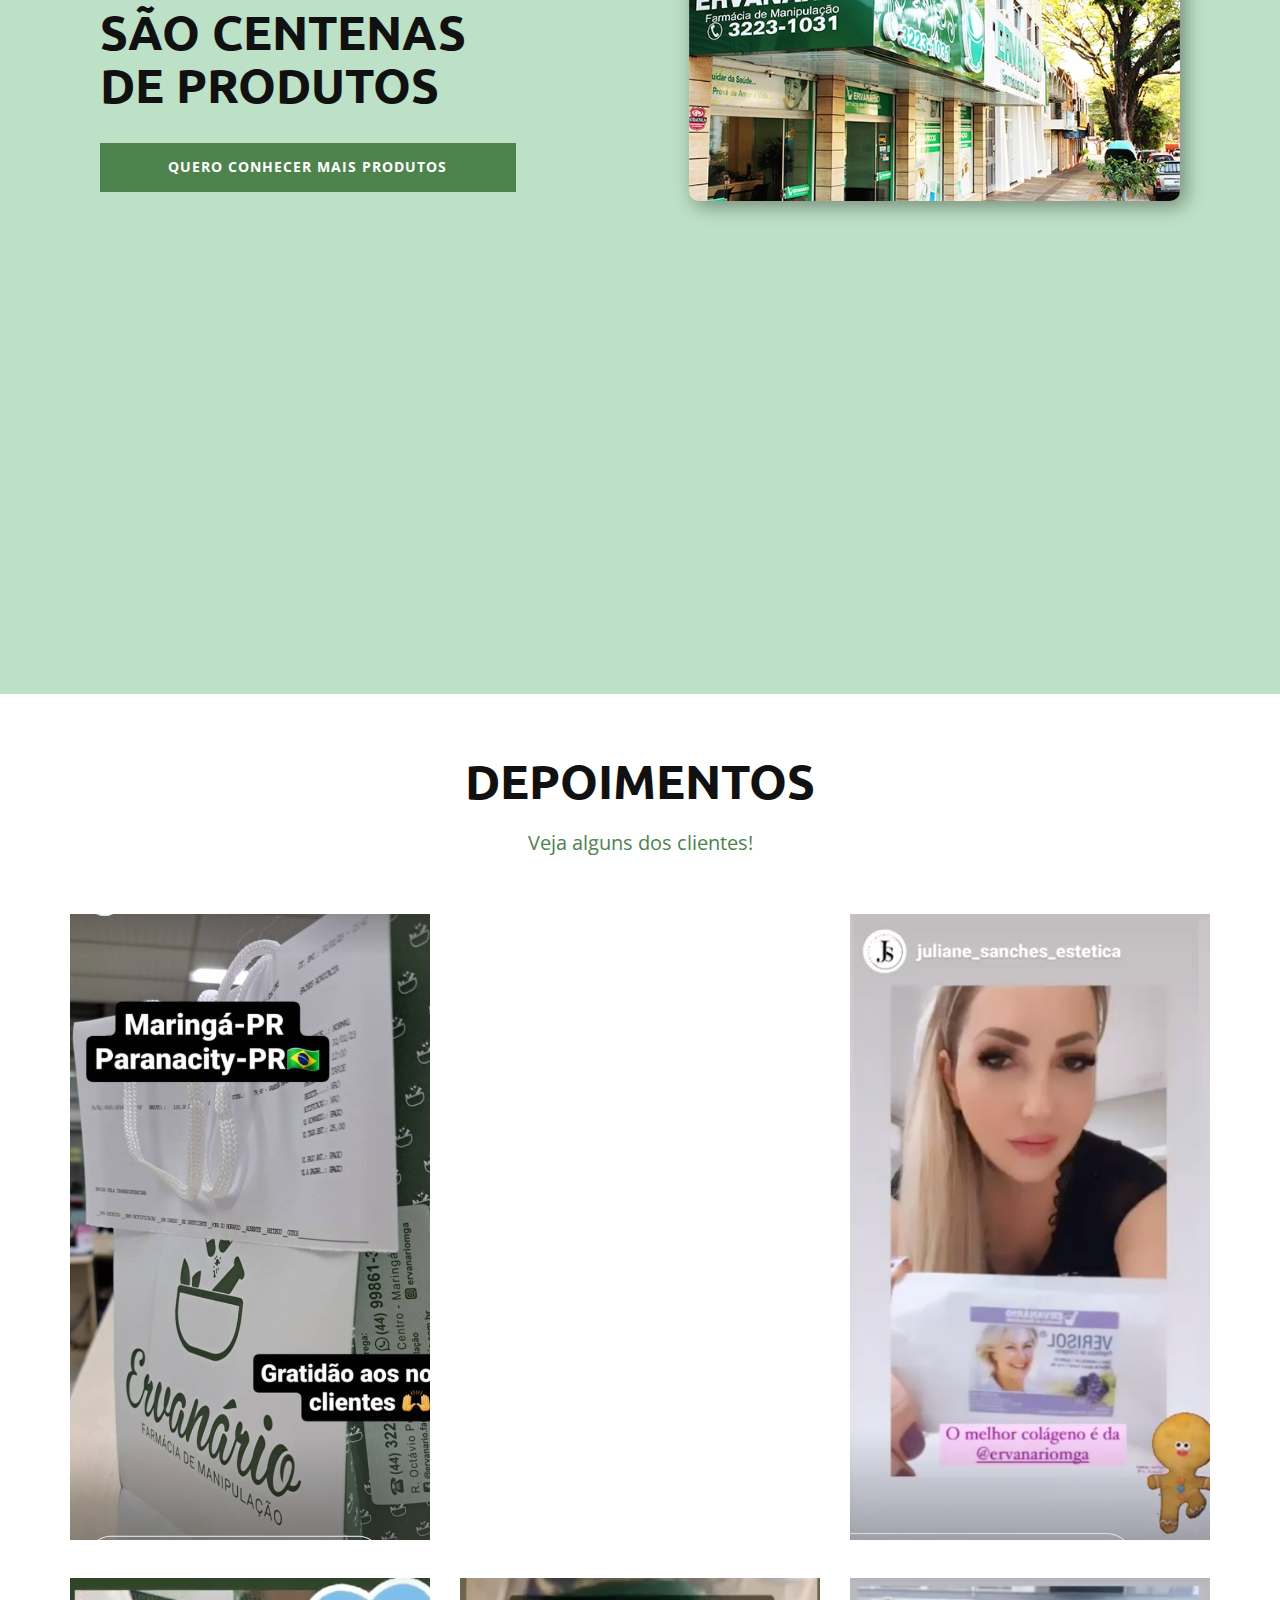
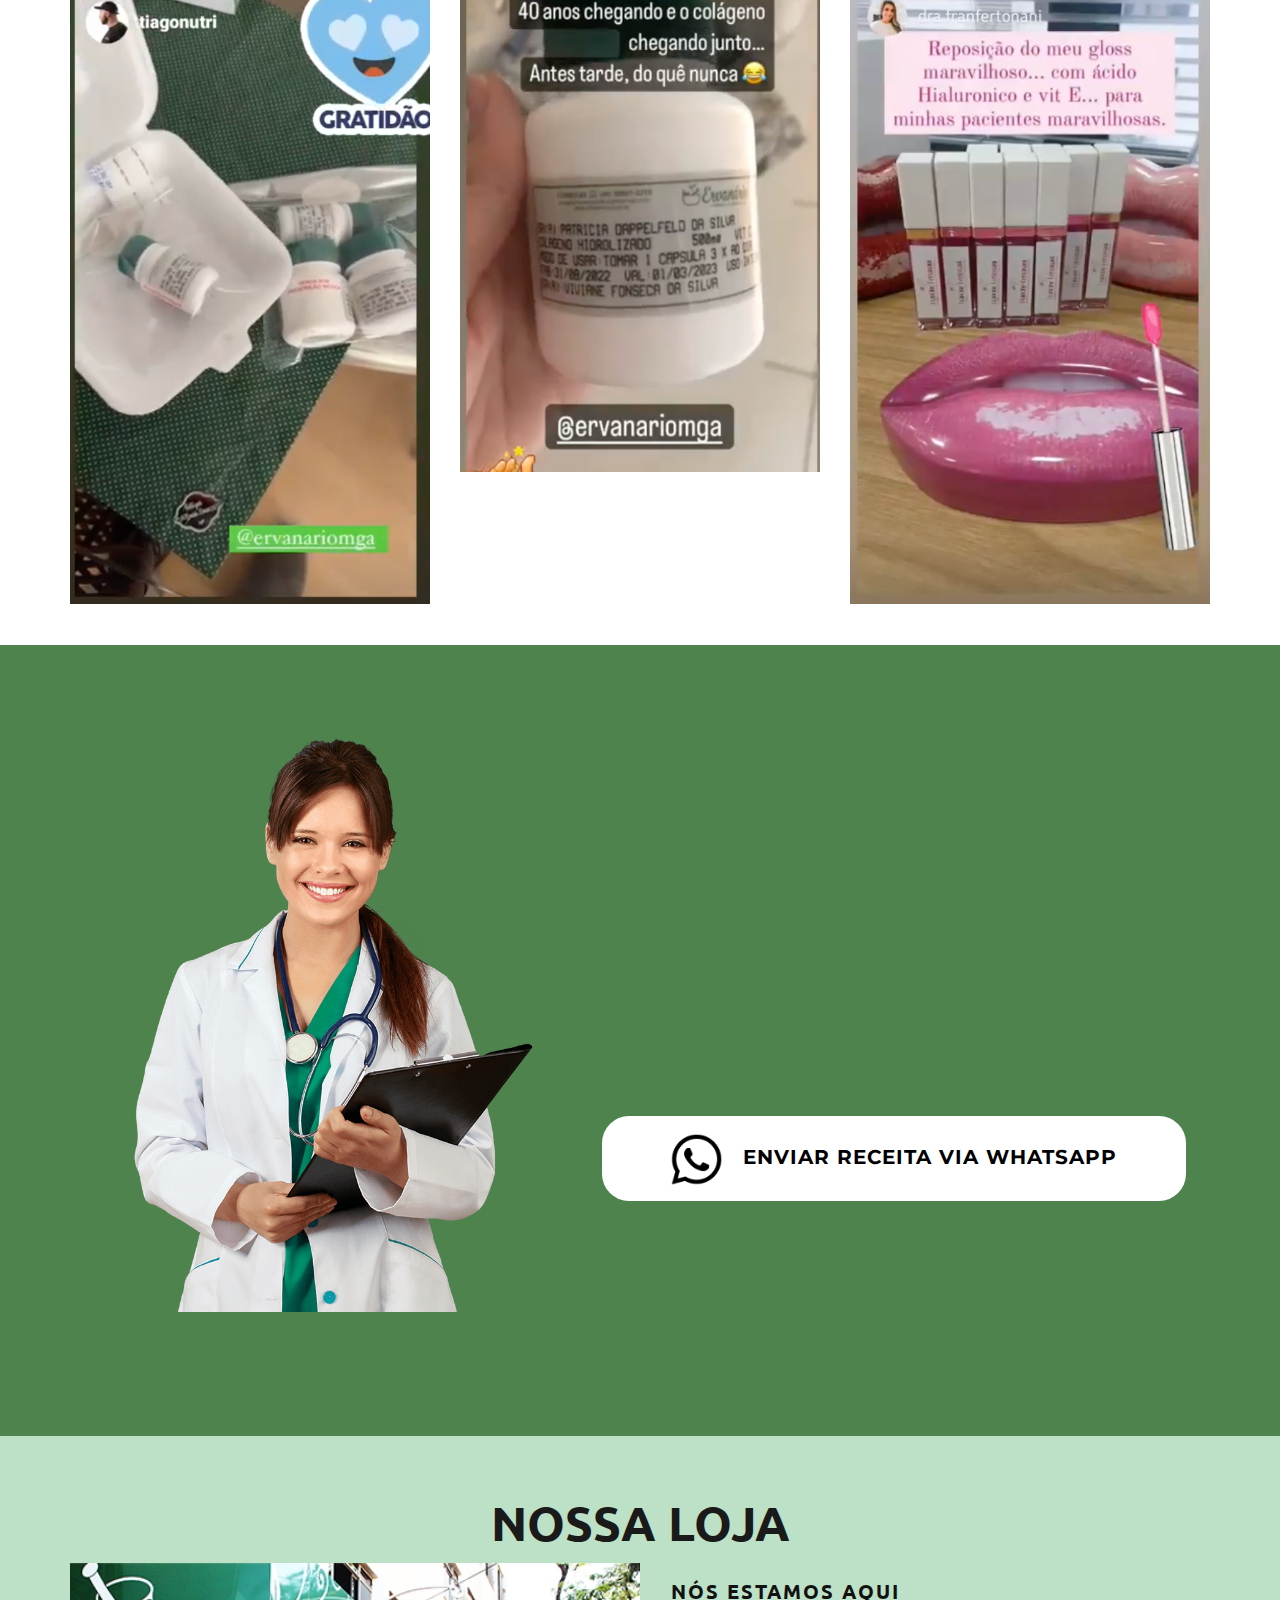
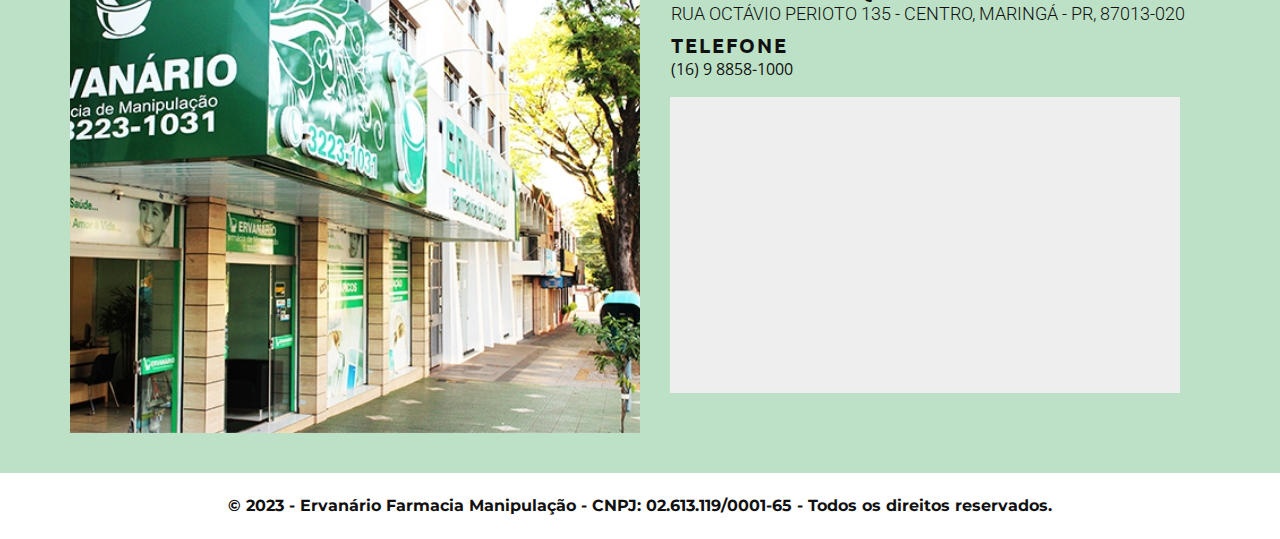
==== commit 5d77079f: "edit" ====
--- a/index.html
+++ b/index.html
@@ -10,11 +10,8 @@
     <script class="u-script" type="text/javascript" src="jquery.js" defer=""></script>
     <script class="u-script" type="text/javascript" src="nicepage.js" defer=""></script>
     <meta name="generator" content="Nicepage 5.6.16, nicepage.com">
-    <meta name="referrer" content="origin">
     <link id="u-theme-google-font" rel="stylesheet" href="https://fonts.googleapis.com/css?family=Roboto:100,100i,300,300i,400,400i,500,500i,700,700i,900,900i|Open+Sans:300,300i,400,400i,500,500i,600,600i,700,700i,800,800i">
     <link id="u-page-google-font" rel="stylesheet" href="https://fonts.googleapis.com/css?family=Montserrat:100,100i,200,200i,300,300i,400,400i,500,500i,600,600i,700,700i,800,800i,900,900i|Ubuntu:300,300i,400,400i,500,500i,700,700i">
-    
-    
     
     
     
@@ -46,24 +43,24 @@
             </a>
           </div>
           <div class="u-custom-menu u-nav-container">
-            <ul class="u-custom-font u-font-montserrat u-nav u-spacing-20 u-unstyled u-nav-1"><li class="u-nav-item"><a class="u-button-style u-nav-link u-text-active-custom-color-3 u-text-grey-90 u-text-hover-custom-color-2" href="Ervanario.html#carousel_a8d7" style="padding: 10px;">Home</a>
-</li><li class="u-nav-item"><a class="u-button-style u-nav-link u-text-active-custom-color-3 u-text-grey-90 u-text-hover-custom-color-2" href="Ervanario.html#sec-e644" style="padding: 10px;">Como funciona</a>
-</li><li class="u-nav-item"><a class="u-button-style u-nav-link u-text-active-custom-color-3 u-text-grey-90 u-text-hover-custom-color-2" href="Ervanario.html#carousel_a3ba" style="padding: 10px;">Vantagens</a>
-</li><li class="u-nav-item"><a class="u-button-style u-nav-link u-text-active-custom-color-3 u-text-grey-90 u-text-hover-custom-color-2" href="Ervanario.html#carousel_589c" style="padding: 10px;">Produtos</a>
-</li><li class="u-nav-item"><a class="u-button-style u-nav-link u-text-active-custom-color-3 u-text-grey-90 u-text-hover-custom-color-2" href="Ervanario.html#carousel_9755" style="padding: 10px;">Depoimentos</a>
-</li><li class="u-nav-item"><a class="u-button-style u-nav-link u-text-active-custom-color-3 u-text-grey-90 u-text-hover-custom-color-2" href="Ervanario.html#carousel_c97a" style="padding: 10px;">Contato</a>
+            <ul class="u-custom-font u-font-montserrat u-nav u-spacing-20 u-unstyled u-nav-1"><li class="u-nav-item"><a class="u-button-style u-nav-link u-text-active-custom-color-3 u-text-grey-90 u-text-hover-custom-color-2" href="#carousel_a8d7" style="padding: 10px;">Home</a>
+</li><li class="u-nav-item"><a class="u-button-style u-nav-link u-text-active-custom-color-3 u-text-grey-90 u-text-hover-custom-color-2" href="#sec-e644" style="padding: 10px;">Como funciona</a>
+</li><li class="u-nav-item"><a class="u-button-style u-nav-link u-text-active-custom-color-3 u-text-grey-90 u-text-hover-custom-color-2" href="#carousel_a3ba" style="padding: 10px;">Vantagens</a>
+</li><li class="u-nav-item"><a class="u-button-style u-nav-link u-text-active-custom-color-3 u-text-grey-90 u-text-hover-custom-color-2" href="#carousel_589c" style="padding: 10px;">Produtos</a>
+</li><li class="u-nav-item"><a class="u-button-style u-nav-link u-text-active-custom-color-3 u-text-grey-90 u-text-hover-custom-color-2" href="#carousel_9755" style="padding: 10px;">Depoimentos</a>
+</li><li class="u-nav-item"><a class="u-button-style u-nav-link u-text-active-custom-color-3 u-text-grey-90 u-text-hover-custom-color-2" href="#carousel_c97a" style="padding: 10px;">Contato</a>
 </li></ul>
           </div>
           <div class="u-custom-menu u-nav-container-collapse">
             <div class="u-black u-container-style u-inner-container-layout u-opacity u-opacity-95 u-sidenav">
               <div class="u-inner-container-layout u-sidenav-overflow">
                 <div class="u-menu-close"></div>
-                <ul class="u-align-center u-nav u-popupmenu-items u-unstyled u-nav-2"><li class="u-nav-item"><a class="u-button-style u-nav-link" href="Ervanario.html#carousel_a8d7">Home</a>
-</li><li class="u-nav-item"><a class="u-button-style u-nav-link" href="Ervanario.html#sec-e644">Como funciona</a>
-</li><li class="u-nav-item"><a class="u-button-style u-nav-link" href="Ervanario.html#carousel_a3ba">Vantagens</a>
-</li><li class="u-nav-item"><a class="u-button-style u-nav-link" href="Ervanario.html#carousel_589c">Produtos</a>
-</li><li class="u-nav-item"><a class="u-button-style u-nav-link" href="Ervanario.html#carousel_9755">Depoimentos</a>
-</li><li class="u-nav-item"><a class="u-button-style u-nav-link" href="Ervanario.html#carousel_c97a">Contato</a>
+                <ul class="u-align-center u-nav u-popupmenu-items u-unstyled u-nav-2"><li class="u-nav-item"><a class="u-button-style u-nav-link" href="#carousel_a8d7">Home</a>
+</li><li class="u-nav-item"><a class="u-button-style u-nav-link" href="#sec-e644">Como funciona</a>
+</li><li class="u-nav-item"><a class="u-button-style u-nav-link" href="#carousel_a3ba">Vantagens</a>
+</li><li class="u-nav-item"><a class="u-button-style u-nav-link" href="#carousel_589c">Produtos</a>
+</li><li class="u-nav-item"><a class="u-button-style u-nav-link" href="#carousel_9755">Depoimentos</a>
+</li><li class="u-nav-item"><a class="u-button-style u-nav-link" href="#carousel_c97a">Contato</a>
 </li></ul>
               </div>
             </div>
@@ -71,104 +68,63 @@
           </div>
         </nav>
       </div></header>
-    <section class="u-clearfix u-image u-section-1" id="carousel_a8d7" data-image-width="740" data-image-height="766">
-      <div class="u-container-style u-group u-shape-rectangle u-group-1" data-animation-name="slideIn" data-animation-duration="2000" data-animation-direction="Left">
+    <section class="u-clearfix u-section-1" id="carousel_a8d7">
+      <div class="u-expanded-width-md u-expanded-width-sm u-expanded-width-xs u-shape u-shape-svg u-text-custom-color-4 u-shape-1">
+        <svg class="u-svg-link" preserveAspectRatio="none" viewBox="0 0 160 110" style=""><use xmlns:xlink="http://www.w3.org/1999/xlink" xlink:href="#svg-c396"></use></svg>
+        <svg class="u-svg-content" viewBox="0 0 160 110" x="0px" y="0px" id="svg-c396"><path d="M57.5,5.6c-17-10.9-35.9-4.1-45.4,4.5C-4.4,24.9-13.6,56.8,50.4,93.6c106.8,61.5,141.6-69.8,77.4-78.5
+	C84.5,9.3,88.9,25.8,57.5,5.6z"></path></svg>
+      </div>
+      <img class="u-hidden-md u-image u-image-default u-image-1" src="images/fotoviviane.png" alt="" data-image-width="447" data-image-height="559">
+      <div class="u-container-align-center-md u-container-style u-group u-shape-rectangle u-group-1" data-animation-name="slideIn" data-animation-duration="2000" data-animation-direction="Left">
         <div class="u-container-layout u-container-layout-1">
-          <h1 class="u-custom-font u-font-montserrat u-text u-text-custom-color-2 u-title u-text-1"> Já aju​damos mais de 30 mil clientes<br>
+          <p class="u-custom-font u-font-montserrat u-text u-text-1"> Maringá/PR<br>
+          </p>
+          <h1 class="u-align-center-md u-align-center-sm u-align-center-xs u-custom-font u-font-montserrat u-text u-text-custom-color-2 u-title u-text-2"> Manipule sua Receita! <br>
           </h1>
-          <p class="u-custom-font u-font-montserrat u-text u-text-2">No emagrecimento, bem-estar e beleza! Com 25 anos de experiência no mercado, envie sua receita e experimente a diferença.<br>
-            <span style="font-weight: 700;"></span>
-            <br>Envie a sua Receita Aqui! Manipule seu medicamento com a gente!
+          <p class="u-align-center-md u-align-center-sm u-align-center-xs u-custom-font u-font-montserrat u-text u-text-3"> Especializada há 25 anos em Emagrecimento, Tratamento Capilar e bem-estar!<br>
           </p>
-          <a href="https://api.whatsapp.com/send?phone=5516988581000" class="u-active-palette-1-light-3 u-border-none u-btn u-btn-round u-button-style u-custom-color-3 u-custom-font u-font-montserrat u-hover-custom-color-2 u-radius-27 u-text-active-white u-text-body-alt-color u-text-hover-white u-btn-1" target="_blank"><span class="u-file-icon u-icon u-text-white u-icon-1"><img src="images/1384023-9ba58cb5.png" alt=""></span>&nbsp;ENVIAR RECEITA VIA WHATSAPP
+          <p class="u-custom-font u-font-montserrat u-text u-text-4"> Envie a sua Receita no WhatsApp e faça um orçamento:<br>
+          </p>
+          <a href="https://api.whatsapp.com/send?phone=5544998613210&amp;text=Ol%C3%A1,%20vim%20pelo%20site%20e%20gostaria%20de%20realizar%20um%20or%C3%A7amento" class="u-active-palette-1-light-3 u-border-none u-btn u-btn-round u-button-style u-custom-color-3 u-custom-font u-font-montserrat u-hidden-xs u-hover-custom-color-2 u-radius-27 u-text-active-white u-text-body-alt-color u-text-hover-white u-btn-1" target="_blank"><span class="u-file-icon u-icon u-text-white u-icon-1"><img src="images/1384023-9ba58cb5.png" alt=""></span>&nbsp;ENVIAR RECEITA VIA WHATSAPP
           </a>
-        </div>
-      </div>
-      <img class="u-image u-image-default u-image-1" src="images/fotoviviane.png" alt="" data-image-width="447" data-image-height="559">
+          <a href="https://api.whatsapp.com/send?phone=5544998613210&amp;text=Ol%C3%A1,%20vim%20pelo%20site%20e%20gostaria%20de%20realizar%20um%20or%C3%A7amento" class="u-active-palette-1-light-3 u-align-center-xs u-border-2 u-border-grey-75 u-btn u-btn-round u-button-style u-custom-color-3 u-custom-font u-font-montserrat u-hidden-lg u-hidden-md u-hidden-sm u-hidden-xl u-hover-custom-color-2 u-radius-27 u-text-active-white u-text-body-alt-color u-text-hover-white u-btn-2" target="_blank"><span class="u-file-icon u-icon"><img src="images/11.png" alt=""></span>&nbsp;ENVIAR RECEITA<br>VIA WHATSAPP
+          </a>
+        </div>
+      </div>
     </section>
     <section class="u-align-center u-clearfix u-section-2" id="sec-e644">
-      <div class="u-align-left u-clearfix u-sheet u-sheet-1">
-        <h1 class="u-custom-font u-font-montserrat u-text u-text-1">VEJA COMO FUNCIONA</h1>
-        <div class="u-expanded-width u-list u-list-1">
-          <div class="u-repeater u-repeater-1">
-            <div class="u-container-style u-list-item u-repeater-item">
-              <div class="u-container-layout u-similar-container u-container-layout-1"><span class="u-file-icon u-icon u-text-custom-color-2 u-icon-1"><img src="images/1384023-b94b017b.png" alt=""></span>
-                <h3 class="u-align-center u-text u-text-default u-text-2">Entre em contato</h3>
-                <p class="u-align-center u-text u-text-3"> Clique no botão abaixo para entrar <br>em contato via WhatsApp
-                </p>
-              </div>
-            </div>
-            <div class="u-align-center u-container-style u-list-item u-repeater-item">
-              <div class="u-container-layout u-similar-container u-container-layout-2"><span class="u-file-icon u-icon u-text-custom-color-2 u-icon-2"><img src="images/45010-ec2bc5f0.png" alt=""></span>
-                <h3 class="u-align-center u-text u-text-default u-text-4">Envie a receita</h3>
-                <p class="u-align-center u-text u-text-5"> Tire uma foto da receita do seu <br>celular e envie no WhatsApp
-                </p>
-              </div>
-            </div>
-            <div class="u-container-style u-list-item u-repeater-item">
-              <div class="u-container-layout u-similar-container u-container-layout-3"><span class="u-file-icon u-icon u-text-custom-color-2 u-icon-3"><img src="images/1933005-6e6ae76f.png" alt=""></span>
-                <h3 class="u-align-center u-text u-text-default u-text-6">Receba seu produto</h3>
-                <p class="u-align-center u-text u-text-7"> Após o envio seu orçamento será <br>enviado em até 30 minutos
-                </p>
-              </div>
-            </div>
-          </div>
-        </div>
-        <a href="https://api.whatsapp.com/send?phone=5516988581000" class="u-active-palette-1-light-3 u-border-none u-btn u-btn-round u-button-style u-custom-color-3 u-custom-font u-font-montserrat u-hover-custom-color-2 u-radius-27 u-text-active-white u-text-body-alt-color u-text-hover-white u-btn-1" target="_blank"><span class="u-file-icon u-icon u-text-white u-icon-4"><img src="images/1384023-9ba58cb5.png" alt=""></span>&nbsp;ENVIAR RECEITA VIA WHATSAPP
-        </a>
-      </div>
-    </section>
-    <section class="u-align-center-lg u-align-center-md u-align-center-sm u-align-center-xl u-align-left-xs u-clearfix u-section-3" id="carousel_a3ba">
-      <div class="u-clearfix u-sheet u-sheet-1">
-        <h1 class="u-align-center-xs u-custom-font u-font-ubuntu u-text u-text-1">Na Ervanário Farmacia você pode confiar </h1>
-        <p class="u-align-center-xs u-text u-text-custom-color-2 u-text-2"> Envie sua receita e receba seu orçamento em até 40 minutos! Veja como é fácil. Envie mensagem agora.</p>
-        <div class="u-expanded-width u-list u-list-1">
-          <div class="u-repeater u-repeater-1">
-            <div class="u-align-center u-container-style u-custom-color-4 u-list-item u-radius-10 u-repeater-item u-shape-round u-list-item-1" data-animation-name="flipIn" data-animation-duration="2000" data-animation-direction="X">
-              <div class="u-container-layout u-similar-container u-valign-top u-container-layout-1"><span class="u-file-icon u-icon u-icon-1"><img src="images/2953363.png" alt=""></span>
-                <p class="u-text u-text-body-color u-text-3"> Receba o melhor
-preço para sua
-fórmula</p>
-              </div>
-            </div>
-            <div class="u-align-center u-container-style u-custom-color-4 u-list-item u-radius-10 u-repeater-item u-shape-round u-video-cover" data-animation-name="flipIn" data-animation-duration="2000" data-animation-direction="X">
-              <div class="u-container-layout u-similar-container u-valign-top u-container-layout-2"><span class="u-file-icon u-icon u-icon-2"><img src="images/4157073.png" alt=""></span>
-                <p class="u-text u-text-body-color u-text-4"> Alto controle de
-qualidade dos laboratórios</p>
-              </div>
-            </div>
-            <div class="u-align-center u-container-style u-custom-color-4 u-list-item u-radius-10 u-repeater-item u-shape-round u-video-cover" data-animation-name="flipIn" data-animation-duration="2000" data-animation-direction="X">
-              <div class="u-container-layout u-similar-container u-valign-top u-container-layout-3"><span class="u-file-icon u-icon u-icon-3"><img src="images/947539.png" alt=""></span>
-                <p class="u-text u-text-body-color u-text-5"> Laboratórios de
-manipulação seguros, confiáveis e de qualidade</p>
-              </div>
-            </div>
-            <div class="u-align-center u-container-style u-custom-color-4 u-list-item u-radius-10 u-repeater-item u-shape-round u-video-cover" data-animation-name="flipIn" data-animation-duration="2000" data-animation-direction="X">
-              <div class="u-container-layout u-similar-container u-valign-top u-container-layout-4"><span class="u-file-icon u-icon u-icon-4"><img src="images/4210407.png" alt=""></span>
-                <p class="u-text u-text-body-color u-text-6">Atendimento
-rápido e digital</p>
-              </div>
-            </div>
-            <div class="u-align-center u-container-style u-custom-color-4 u-list-item u-radius-10 u-repeater-item u-shape-round u-video-cover" data-animation-name="flipIn" data-animation-duration="2000" data-animation-direction="X">
-              <div class="u-container-layout u-similar-container u-valign-top u-container-layout-5"><span class="u-file-icon u-icon u-icon-5"><img src="images/3202926.png" alt=""></span>
-                <p class="u-text u-text-body-color u-text-7"> Estacionamento
-conveniado</p>
-              </div>
-            </div>
-            <div class="u-align-center u-container-style u-custom-color-4 u-list-item u-radius-10 u-repeater-item u-shape-round u-video-cover" data-animation-name="flipIn" data-animation-duration="2000" data-animation-direction="X">
-              <div class="u-container-layout u-similar-container u-valign-top u-container-layout-6"><span class="u-file-icon u-icon u-icon-6"><img src="images/2438078.png" alt=""></span>
-                <p class="u-text u-text-body-color u-text-8"> Simples, seguro
-e gratuito</p>
-              </div>
-            </div>
-          </div>
-        </div>
-      </div>
-    </section>
-    <section class="skrollable u-clearfix u-image u-section-4" id="sec-5676" data-image-width="1280" data-image-height="853">
-      <div class="u-clearfix u-sheet u-sheet-1"></div>
-    </section>
-    <section class="u-clearfix u-custom-color-5 u-section-5" id="carousel_589c">
+      <div class="u-custom-color-2 u-expanded-width-lg u-expanded-width-md u-expanded-width-sm u-expanded-width-xs u-shape u-shape-rectangle u-shape-1"></div>
+      <h1 class="u-custom-font u-font-montserrat u-text u-text-1">VEJA COMO FUNCIONA</h1>
+      <div class="u-align-center-md u-align-center-sm u-align-center-xs u-list u-list-1">
+        <div class="u-repeater u-repeater-1">
+          <div class="u-container-style u-list-item u-repeater-item">
+            <div class="u-container-layout u-similar-container u-container-layout-1"><span class="u-file-icon u-icon u-text-custom-color-2 u-icon-1"><img src="images/1384023-b94b017b.png" alt=""></span>
+              <h3 class="u-align-center u-text u-text-default-xl u-text-2">Entre em contato</h3>
+              <p class="u-align-center u-text u-text-3"> Clique no botão abaixo para entrar <br>em contato via WhatsApp
+              </p>
+            </div>
+          </div>
+          <div class="u-align-center u-container-style u-list-item u-repeater-item">
+            <div class="u-container-layout u-similar-container u-container-layout-2"><span class="u-file-icon u-icon u-text-custom-color-2 u-icon-2"><img src="images/45010-ec2bc5f0.png" alt=""></span>
+              <h3 class="u-align-center u-text u-text-default-xl u-text-4">Envie a receita</h3>
+              <p class="u-align-center u-text u-text-5"> Tire uma foto da receita no seu <br>celular e envie no WhatsApp
+              </p>
+            </div>
+          </div>
+          <div class="u-container-style u-list-item u-repeater-item">
+            <div class="u-container-layout u-similar-container u-container-layout-3"><span class="u-file-icon u-icon u-text-custom-color-2 u-icon-3"><img src="images/1933005-6e6ae76f.png" alt=""></span>
+              <h3 class="u-align-center u-text u-text-default-xl u-text-6">Receba seu orçamento</h3>
+              <p class="u-align-center u-text u-text-7"> Após o envio seu orçamento será enviado em até 40 minutos</p>
+            </div>
+          </div>
+        </div>
+      </div>
+      <a href="https://api.whatsapp.com/send?phone=5544998613210&amp;text=Ol%C3%A1,%20vim%20pelo%20site%20e%20gostaria%20de%20realizar%20um%20or%C3%A7amento" class="u-active-palette-1-light-3 u-border-none u-btn u-btn-round u-button-style u-custom-color-3 u-custom-font u-font-montserrat u-hidden-xs u-hover-custom-color-2 u-radius-27 u-text-active-white u-text-body-alt-color u-text-hover-white u-btn-1" target="_blank"><span class="u-file-icon u-icon u-text-white u-icon-4"><img src="images/1384023-9ba58cb5.png" alt=""></span>&nbsp;ENVIAR RECEITA VIA WHATSAPP
+      </a>
+      <a href="https://api.whatsapp.com/send?phone=5544998613210&amp;text=Ol%C3%A1,%20vim%20pelo%20site%20e%20gostaria%20de%20realizar%20um%20or%C3%A7amento" class="u-active-palette-1-light-3 u-align-center-xs u-border-2 u-border-grey-75 u-btn u-btn-round u-button-style u-custom-color-3 u-custom-font u-font-montserrat u-hidden-lg u-hidden-md u-hidden-sm u-hidden-xl u-hover-custom-color-2 u-radius-27 u-text-active-white u-text-body-alt-color u-text-hover-white u-btn-2" target="_blank"><span class="u-file-icon u-icon"><img src="images/11.png" alt=""></span>&nbsp;ENVIAR RECEITA<br>VIA WHATSAPP
+      </a>
+    </section>
+    <section class="u-clearfix u-custom-color-4 u-section-3" id="carousel_589c">
       <div class="u-clearfix u-sheet u-valign-middle u-sheet-1">
         <div class="u-clearfix u-expanded-width u-layout-wrap u-layout-wrap-1">
           <div class="u-layout">
@@ -176,13 +132,13 @@
               <div class="u-align-left u-container-style u-layout-cell u-left-cell u-size-31 u-layout-cell-1">
                 <div class="u-container-layout u-container-layout-1">
                   <h5 class="u-custom-font u-font-ubuntu u-text u-text-custom-color-2 u-text-1">NOSSOS PRODUTOS</h5>
-                  <h2 class="u-custom-font u-font-ubuntu u-text u-text-2">sÃO CENTENAS DE PRODUTOS</h2>
-                  <a href="https://api.whatsapp.com/send?phone=5516988581000" class="u-active-palette-1-light-3 u-border-none u-btn u-button-style u-custom-color-2 u-hover-custom-color-2 u-text-active-white u-text-body-alt-color u-text-hover-white u-btn-1" target="_blank">QUERO CONHECER MAIS PRODUTOS</a>
+                  <h2 class="u-custom-font u-font-ubuntu u-text u-text-body-color u-text-2">sÃO CENTENAS DE PRODUTOS</h2>
+                  <a href="https://api.whatsapp.com/send?phone=5544998613210&amp;text=Ol%C3%A1,%20vim%20pelo%20site%20e%20gostaria%20de%20realizar%20um%20or%C3%A7amento" class="u-active-palette-1-light-3 u-border-none u-btn u-button-style u-custom-color-2 u-hover-custom-color-2 u-text-active-white u-text-body-alt-color u-text-hover-white u-btn-1" target="_blank">QUERO CONHECER MAIS PRODUTOS</a>
                 </div>
               </div>
               <div class="u-container-style u-layout-cell u-right-cell u-size-29 u-layout-cell-2">
-                <div class="u-container-layout u-valign-bottom u-container-layout-2">
-                  <img class="u-expanded-width u-image u-image-round u-radius-10 u-image-1" src="images/fotoloja.jpeg" alt="" data-image-width="624" data-image-height="415">
+                <div class="u-container-layout u-valign-bottom-lg u-valign-bottom-xl u-valign-top-md u-container-layout-2">
+                  <img class="u-expanded-width-lg u-expanded-width-xl u-image u-image-round u-radius-10 u-image-1" src="images/fotoloja.jpeg" alt="" data-image-width="624" data-image-height="415">
                 </div>
               </div>
             </div>
@@ -193,19 +149,22 @@
             <div class="u-align-center u-container-style u-list-item u-radius-10 u-repeater-item u-shape-round u-video-cover u-white" data-animation-name="flipIn" data-animation-duration="2000" data-animation-direction="X">
               <div class="u-container-layout u-similar-container u-valign-top u-container-layout-3">
                 <h3 class="u-custom-font u-font-ubuntu u-text u-text-3"> Thick Hair</h3>
-                <p class="u-text u-text-4"> Ajuda a prevenir queda de cabelo e Cabelo cresce com + espessura (+grosso).</p>
+                <p class="u-text u-text-4"> • Ajuda na prevenção da queda de cabelo<br>• Cabelo cresce com mais espessura<br>
+                </p>
               </div>
             </div>
             <div class="u-align-center u-container-style u-list-item u-radius-10 u-repeater-item u-shape-round u-video-cover u-white" data-animation-name="flipIn" data-animation-duration="2000" data-animation-direction="X">
               <div class="u-container-layout u-similar-container u-valign-top u-container-layout-4">
                 <h3 class="u-custom-font u-font-ubuntu u-text u-text-5"> Termo Citri Reduction</h3>
-                <p class="u-text u-text-6"> O foco é emagrecimento, ele acelera o metabolismo e diminui o apetite.</p>
+                <p class="u-text u-text-6"> • Emagrecimento<br>• Acelera o metabolismo<br>• Diminui o Apetite
+                </p>
               </div>
             </div>
             <div class="u-align-center u-container-style u-list-item u-radius-10 u-repeater-item u-shape-round u-white u-list-item-3" data-animation-name="flipIn" data-animation-duration="2000" data-animation-direction="X">
               <div class="u-container-layout u-similar-container u-valign-top u-container-layout-5">
                 <h3 class="u-custom-font u-font-ubuntu u-text u-text-7"> Termo Redutor</h3>
-                <p class="u-text u-text-8"> Retém liquído, pra quem se sente inchada.</p>
+                <p class="u-text u-text-8"> • Retém líquido<br>• Indicado pra quem se sente inchado
+                </p>
               </div>
             </div>
           </div>
@@ -215,21 +174,21 @@
             <div class="u-align-center u-container-style u-list-item u-radius-10 u-repeater-item u-shape-round u-video-cover u-white" data-animation-name="flipIn" data-animation-duration="2000" data-animation-direction="X">
               <div class="u-container-layout u-similar-container u-valign-top u-container-layout-6">
                 <h3 class="u-custom-font u-font-ubuntu u-text u-text-9"> Espirulina Azul</h3>
-                <p class="u-text u-text-10"> Tira fome, auxilia no emagrecimento</p>
+                <p class="u-text u-text-10"> • Auxilia no emagrecimento<br>• Reduz a fome
+                </p>
               </div>
             </div>
             <div class="u-align-center u-container-style u-list-item u-radius-10 u-repeater-item u-shape-round u-video-cover u-white" data-animation-name="flipIn" data-animation-duration="2000" data-animation-direction="X">
               <div class="u-container-layout u-similar-container u-valign-top u-container-layout-7">
                 <h3 class="u-custom-font u-font-ubuntu u-text u-text-11"> Libi Meno Pausa</h3>
-                <p class="u-text u-text-12"> Sintomas de calorão, fogacho,
-mulheres que estão entrando na Meno pausa, não podem usar hormônio sintético.</p>
-              </div>
-            </div>
-          </div>
-        </div>
-      </div>
-    </section>
-    <section class="u-align-center u-clearfix u-white u-section-6" id="carousel_9755">
+                <p class="u-text u-text-12"> • Indicado para Meno Pausa</p>
+              </div>
+            </div>
+          </div>
+        </div>
+      </div>
+    </section>
+    <section class="u-align-center u-clearfix u-white u-section-4" id="carousel_9755">
       <div class="u-clearfix u-sheet u-sheet-1">
         <h1 class="u-custom-font u-font-ubuntu u-text u-text-1">DEPOIMENTOS</h1>
         <p class="u-text u-text-custom-color-2 u-text-2">Veja alguns dos clientes!</p>
@@ -248,7 +207,7 @@
                   <div class="u-container-style u-hidden-md u-hidden-sm u-hidden-xs u-layout-cell u-size-30 u-layout-cell-2">
                     <div class="u-container-layout u-valign-middle u-container-layout-2"></div>
                   </div>
-                  <div class="u-container-style u-image u-layout-cell u-size-30 u-image-2" data-animation-name="slideIn" data-animation-duration="1750" data-animation-direction="Down" data-image-width="590" data-image-height="994">
+                  <div class="u-container-style u-image u-layout-cell u-size-30 u-image-2" data-animation-name="customAnimationIn" data-animation-duration="1000" data-animation-direction="Down" data-image-width="590" data-image-height="994">
                     <div class="u-container-layout"></div>
                   </div>
                 </div>
@@ -278,7 +237,7 @@
                   <div class="u-container-align-center u-container-style u-hidden-md u-hidden-sm u-hidden-xs u-image u-layout-cell u-size-30 u-image-5" data-image-width="558" data-image-height="984">
                     <div class="u-container-layout u-valign-middle u-container-layout-6"></div>
                   </div>
-                  <div class="u-container-style u-layout-cell u-shape-rectangle u-size-30 u-layout-cell-7" data-animation-name="slideIn" data-animation-duration="1750" data-animation-direction="Down">
+                  <div class="u-container-style u-hidden-sm u-layout-cell u-shape-rectangle u-size-30 u-layout-cell-7" data-animation-name="slideIn" data-animation-duration="1750" data-animation-direction="Down">
                     <div class="u-container-layout"></div>
                   </div>
                 </div>
@@ -295,125 +254,62 @@
         </div>
       </div>
     </section>
-    <section class="u-align-center u-clearfix u-custom-color-2 u-section-7" id="carousel_e487">
-      <div class="u-clearfix u-sheet u-sheet-1">
-        <div class="u-clearfix u-expanded-width u-layout-wrap u-layout-wrap-1">
+    <section class="u-align-center u-clearfix u-container-align-center-sm u-custom-color-2 u-section-5" id="carousel_e487">
+      <div class="u-clearfix u-sheet u-valign-middle-lg u-valign-middle-md u-sheet-1">
+        <div class="u-clearfix u-expanded-width-md u-expanded-width-sm u-expanded-width-xl u-expanded-width-xs u-layout-wrap u-layout-wrap-1">
           <div class="u-layout">
             <div class="u-layout-row">
               <div class="u-align-center u-container-style u-layout-cell u-left-cell u-size-28 u-layout-cell-1" src="">
-                <div class="u-container-layout u-valign-bottom u-container-layout-1">
-                  <img class="u-image u-image-1" src="images/billionphotos925018min.png" data-image-width="700" data-image-height="976" data-animation-name="slideIn" data-animation-duration="2000" data-animation-direction="Up">
+                <div class="u-container-layout u-valign-bottom-md u-valign-bottom-xl u-container-layout-1">
+                  <img class="u-expanded-width-xs u-image u-image-1" src="images/billionphotos925018min.png" data-image-width="700" data-image-height="976">
                 </div>
               </div>
               <div class="u-align-center-sm u-align-center-xs u-align-left-lg u-align-left-md u-align-left-xl u-container-style u-layout-cell u-right-cell u-size-32 u-layout-cell-2">
                 <div class="u-container-layout u-container-layout-2">
-                  <h1 class="u-custom-font u-font-ubuntu u-text u-text-body-alt-color u-text-1">Fale com nossas farmacêuticas</h1>
-                  <p class="u-text u-text-body-alt-color u-text-2">Rápido, fácil e descomplicado.</p>
-                  <a href="https://api.whatsapp.com/send?phone=5516988581000" class="u-active-palette-1-light-3 u-border-none u-btn u-btn-round u-button-style u-custom-font u-font-montserrat u-hover-white u-radius-27 u-text-active-white u-text-black u-text-hover-black u-white u-btn-1" target="_blank"><span class="u-file-icon u-icon u-text-black u-icon-1"><img src="images/1384023-a31db3ad.png" alt=""></span>&nbsp;ENVIAR RECEITA VIA WHATSAPP
+                  <h1 class="u-custom-font u-font-ubuntu u-text u-text-body-alt-color u-text-1" data-animation-name="customAnimationIn" data-animation-duration="1000">Fale com nossas farmacêuticas</h1>
+                  <p class="u-text u-text-body-alt-color u-text-2" data-animation-name="customAnimationIn" data-animation-duration="1000">Rápido, fácil e descomplicado.</p>
+                  <a href="https://api.whatsapp.com/send?phone=5544998613210&amp;text=Ol%C3%A1,%20vim%20pelo%20site%20e%20gostaria%20de%20realizar%20um%20or%C3%A7amento" class="u-active-palette-1-light-3 u-border-none u-btn u-btn-round u-button-style u-custom-font u-font-montserrat u-hidden-xs u-hover-white u-radius-27 u-text-active-white u-text-black u-text-hover-black u-white u-btn-1" target="_blank"><span class="u-file-icon u-icon u-text-black u-icon-1"><img src="images/1384023-a31db3ad.png" alt=""></span>&nbsp;ENVIAR RECEITA VIA WHATSAPP
                   </a>
                 </div>
               </div>
             </div>
           </div>
         </div>
-      </div>
-    </section>
-    <section class="u-align-center u-clearfix u-custom-color-5 u-section-8" id="carousel_c97a">
+        <a href="https://api.whatsapp.com/send?phone=5544998613210&amp;text=Ol%C3%A1,%20vim%20pelo%20site%20e%20gostaria%20de%20realizar%20um%20or%C3%A7amento" class="u-active-palette-1-light-3 u-align-center-xs u-border-2 u-border-grey-75 u-btn u-btn-round u-button-style u-custom-font u-font-montserrat u-hidden-lg u-hidden-md u-hidden-sm u-hidden-xl u-hover-white u-radius-27 u-text-active-white u-text-body-color u-text-hover-black u-white u-btn-2" target="_blank"><span class="u-file-icon u-icon u-text-black"><img src="images/16.png" alt=""></span>&nbsp;ENVIAR RECEITA<br>VIA WHATSAPP
+        </a>
+      </div>
+    </section>
+    <section class="u-align-center u-clearfix u-custom-color-4 u-section-6" id="carousel_c97a">
       <div class="u-clearfix u-sheet u-sheet-1">
-        <h2 class="u-custom-font u-font-ubuntu u-text u-text-1">vamos conversar</h2>
+        <h2 class="u-text u-text-grey-90 u-text-1">NOSSA LOJA</h2>
         <div class="u-clearfix u-expanded-width u-layout-wrap u-layout-wrap-1">
-          <div class="u-layout">
-            <div class="u-layout-col">
-              <div class="u-size-30">
-                <div class="u-layout-row">
-                  <div class="u-align-center u-container-style u-layout-cell u-left-cell u-size-13 u-layout-cell-1">
-                    <div class="u-container-layout u-container-layout-1">
-                      <div class="u-clearfix u-expanded-width u-group-elements u-group-elements-1" data-href="https://www.instagram.com/ervanariomga/" data-target="_blank"><span class="u-file-icon u-icon u-text-custom-color-2 u-icon-1"><img src="images/1384031-d3619db0.png" alt=""></span>
-                        <h6 class="u-align-center u-custom-font u-font-ubuntu u-text u-text-2">INSTAGRAM</h6>
-                        <p class="u-align-center u-text u-text-3"> @franciellysecco</p>
-                      </div>
+          <div class="u-gutter-0 u-layout">
+            <div class="u-layout-row">
+              <div class="u-container-style u-image u-layout-cell u-size-30 u-image-1" data-image-width="624" data-image-height="415">
+                <div class="u-container-layout u-valign-bottom-xl u-container-layout-1"></div>
+              </div>
+              <div class="u-container-style u-layout-cell u-size-30 u-layout-cell-2">
+                <div class="u-container-layout u-container-layout-2">
+                  <h3 class="u-custom-font u-font-ubuntu u-text u-text-body-color u-text-default-lg u-text-default-md u-text-default-xl u-text-2">Nós estamos aqui</h3>
+                  <h6 class="u-text u-text-body-color u-text-3"> RUA OCTÁVIO PERIOTO 135 - CENTRO, MARINGÁ - PR, 87013-020</h6>
+                  <h6 class="u-custom-font u-font-ubuntu u-text u-text-body-color u-text-4">TELEFONE</h6>
+                  <p class="u-text u-text-body-color u-text-5"> (16) 9 ​8858-1000</p>
+                  <div class="u-expanded-width-sm u-expanded-width-xs u-grey-light-2 u-map u-map-1">
+                    <div class="embed-responsive">
+                      <iframe class="embed-responsive-item" src="//maps.google.com/maps?output=embed&amp;q=RUA%20OCT%C3%81VIO%20PERIOTO%20135%20-%20CENTRO%2C%20MARING%C3%81%20-%20PR%2C%2087013-020&amp;z=18&amp;t=m" data-map="[base64]"></iframe>
                     </div>
                   </div>
-                  <div class="u-align-center u-container-style u-layout-cell u-size-14 u-layout-cell-2">
-                    <div class="u-container-layout u-container-layout-2"><span class="u-icon u-icon-circle u-text-custom-color-2 u-icon-2"><svg class="u-svg-link" preserveAspectRatio="xMidYMin slice" viewBox="0 0 384 384" style=""><use xmlns:xlink="http://www.w3.org/1999/xlink" xlink:href="#svg-cd86"></use></svg><svg id="svg-cd86" x="0px" y="0px" viewBox="0 0 384 384" style="enable-background:new 0 0 384 384;" class="u-svg-content"><g><g><path d="M353.188,252.052c-23.51,0-46.594-3.677-68.469-10.906c-10.719-3.656-23.896-0.302-30.438,6.417l-43.177,32.594    c-50.073-26.729-80.917-57.563-107.281-107.26l31.635-42.052c8.219-8.208,11.167-20.198,7.635-31.448    c-7.26-21.99-10.948-45.063-10.948-68.583C132.146,13.823,118.323,0,101.333,0H30.813C13.823,0,0,13.823,0,30.813    C0,225.563,158.438,384,353.188,384c16.99,0,30.813-13.823,30.813-30.813v-70.323C384,265.875,370.177,252.052,353.188,252.052z"></path>
-</g>
-</g><g></g><g></g><g></g><g></g><g></g><g></g><g></g><g></g><g></g><g></g><g></g><g></g><g></g><g></g><g></g></svg></span>
-                      <h6 class="u-custom-font u-font-ubuntu u-text u-text-4">TELEFONE</h6>
-                      <p class="u-text u-text-5"> (16) 9 8858-1000</p>
-                    </div>
-                  </div>
-                  <div class="u-container-style u-layout-cell u-size-33 u-layout-cell-3">
-                    <div class="u-container-layout u-valign-bottom u-container-layout-3">
-                      <img class="u-image u-image-contain u-image-default u-image-1" src="images/Imagem-Celular-Tela-06.png" alt="" data-image-width="903" data-image-height="553">
-                    </div>
-                  </div>
-                </div>
-              </div>
-              <div class="u-size-30">
-                <div class="u-layout-row">
-                  <div class="u-size-30">
-                    <div class="u-layout-col">
-                      <div class="u-container-style u-layout-cell u-left-cell u-size-60 u-layout-cell-4" data-animation-name="slideIn" data-animation-duration="2000" data-animation-direction="Left">
-                        <div class="u-container-layout u-container-layout-4">
-                          <h3 class="u-custom-font u-font-ubuntu u-text u-text-6"> receba seu orçamento em até 40 minutos!&nbsp;</h3>
-                          <h6 class="u-text u-text-7">Disponível 24 horas</h6>
-                          <div class="u-form u-form-1">
-                            <form action="https://forms.nicepagesrv.com/v2/form/process" class="u-clearfix u-form-spacing-10 u-form-vertical u-inner-form" style="padding: 0;" source="email" name="form">
-                              <div class="u-form-group u-form-name">
-                                <label for="name-3d90" class="u-form-control-hidden u-label">Name</label>
-                                <input type="text" placeholder="Qual o seu nome completo" id="name-3d90" name="name" class="u-input u-input-rectangle" required="">
-                              </div>
-                              <div class="u-form-email u-form-group">
-                                <label for="email-3d90" class="u-form-control-hidden u-label">Email</label>
-                                <input type="email" placeholder="Coloque seu email" id="email-3d90" name="email" class="u-input u-input-rectangle" required="">
-                              </div>
-                              <div class="u-form-group u-form-message">
-                                <label for="message-3d90" class="u-form-control-hidden u-label">Message</label>
-                                <textarea placeholder="Escreva sua mensagem" rows="4" cols="50" id="message-3d90" name="message" class="u-input u-input-rectangle" required=""></textarea>
-                              </div>
-                              <div class="u-align-left u-form-group u-form-submit">
-                                <a href="#" class="u-border-none u-btn u-btn-rectangle u-btn-submit u-button-style u-custom-color-2 u-btn-1">ENVIAR</a>
-                                <input type="submit" value="submit" class="u-form-control-hidden">
-                              </div>
-                              <div class="u-form-send-message u-form-send-success">Obrigado por enviar</div>
-                              <div class="u-form-send-error u-form-send-message">Não é possível enviar</div>
-                              <input type="hidden" value="" name="recaptchaResponse">
-                              <input type="hidden" name="formServices" value="60f75f699a4f9d11c87f700a0c1e4260">
-                            </form>
-                          </div>
-                        </div>
-                      </div>
-                    </div>
-                  </div>
-                  <div class="u-size-30">
-                    <div class="u-layout-col">
-                      <div class="u-container-style u-layout-cell u-right-cell u-size-60 u-layout-cell-5">
-                        <div class="u-container-layout u-container-layout-5">
-                          <h3 class="u-custom-font u-font-ubuntu u-text u-text-default u-text-8">Nós estamos aqui</h3>
-                          <h6 class="u-text u-text-9"> RUA OCTÁVIO PERIOTO 135 - CENTRO, MARINGÁ - PR, 87013-020</h6>
-                          <div class="u-grey-light-2 u-map u-map-1">
-                            <div class="embed-responsive">
-                              <iframe class="embed-responsive-item" src="//maps.google.com/maps?output=embed&amp;q=RUA%20OCT%C3%81VIO%20PERIOTO%20135%20-%20CENTRO%2C%20MARING%C3%81%20-%20PR%2C%2087013-020&amp;z=18&amp;t=m" data-map="[base64]"></iframe>
-                            </div>
-                          </div>
-                        </div>
-                      </div>
-                    </div>
-                  </div>
-                </div>
-              </div>
-            </div>
-          </div>
-        </div>
-      </div>
-    </section>
-    <section class="u-clearfix u-section-9" id="sec-deba">
+                </div>
+              </div>
+            </div>
+          </div>
+        </div>
+      </div>
+    </section>
+    <section class="u-clearfix u-section-7" id="sec-deba">
       <div class="u-clearfix u-sheet u-valign-middle u-sheet-1">
-        <p class="u-custom-font u-font-montserrat u-text u-text-default u-text-1"> © 2023 - Ervanário Farmacia Manipulação&nbsp;- CNPJ: 02.613.119/0001-65 - Todos os direitos reservados.</p>
-      </div>
-    </section>
-    
-    
-    
+        <p class="u-align-center-sm u-align-center-xs u-custom-font u-font-montserrat u-text u-text-default u-text-1"> © 2023 - Ervanário Farmacia Manipulação&nbsp;- CNPJ: 02.613.119/0001-65 - Todos os direitos reservados.</p>
+      </div>
+    </section>
   
 </body></html>--- a/nicepage.css
+++ b/nicepage.css
@@ -41123,7 +41123,7 @@
         .u-table-alt-custom-color-4 tr:nth-child(even)
         {
             color: #ffffff;
-            background-color: rgba(56,163,81,0.52);
+            background-color: rgba(56,163,81,0.33);
         }
 
         .u-input.u-custom-color-4,
@@ -41132,7 +41132,7 @@
         .u-button-style.u-custom-color-4[class*="u-border-"]
         {
             color: #ffffff !important;
-            background-color: rgba(56,163,81,0.52) !important;
+            background-color: rgba(56,163,81,0.33) !important;
         }
 
         .u-button-style.u-custom-color-4:hover,
@@ -41147,7 +41147,7 @@
         li.active > .u-button-style.u-button-style.u-custom-color-4[class*="u-border-"]
         {
             color: #ffffff !important;
-            background-color: rgba(50,147,73,0.52) !important;
+            background-color: rgba(50,147,73,0.33) !important;
         }
 
         .u-hover-custom-color-4:hover,
@@ -41173,11 +41173,11 @@
         input.u-field-input.u-field-input.u-active-custom-color-4:checked
         {
             color: #ffffff !important;
-            background-color: rgba(56,163,81,0.52) !important;
+            background-color: rgba(56,163,81,0.33) !important;
         }
 
         a.u-link.u-hover-custom-color-4:hover {
-            color: rgba(56,163,81,0.52) !important;
+            color: rgba(56,163,81,0.33) !important;
         }
 
         
@@ -41410,14 +41410,14 @@
         .u-border-custom-color-4.u-field-input.u-field-input,
         .u-separator-custom-color-4:after
         {
-            border-color: rgba(56,163,81,0.52);
-            stroke: rgba(56,163,81,0.52);
+            border-color: rgba(56,163,81,0.33);
+            stroke: rgba(56,163,81,0.33);
         }
 
         .u-button-style.u-border-custom-color-4
         {
-            border-color: rgba(56,163,81,0.52) !important;
-            color: rgba(56,163,81,0.52) !important;
+            border-color: rgba(56,163,81,0.33) !important;
+            color: rgba(56,163,81,0.33) !important;
             background-color: transparent !important;
         }
 
@@ -41425,7 +41425,7 @@
         .u-button-style.u-border-custom-color-4:focus
         {
             border-color: transparent !important;
-            color: rgba(50,147,73,0.52) !important;
+            color: rgba(50,147,73,0.33) !important;
             background-color: transparent !important;
         }
 
@@ -41441,18 +41441,18 @@
         li.active > a.u-button-style.u-button-style.u-border-active-custom-color-4,
         input.u-field-input.u-field-input.u-border-active-custom-color-4:checked
         {
-            color: rgba(56,163,81,0.52) !important;
-            border-color: rgba(56,163,81,0.52) !important;
+            color: rgba(56,163,81,0.33) !important;
+            border-color: rgba(56,163,81,0.33) !important;
         }
 
         .u-link.u-border-custom-color-4[class*="u-border-"]
         {
-            border-color: rgba(56,163,81,0.52) !important;
+            border-color: rgba(56,163,81,0.33) !important;
         }
 
         .u-link.u-border-custom-color-4[class*="u-border-"]:hover
         {
-            border-color: rgba(50,147,73,0.52) !important;
+            border-color: rgba(50,147,73,0.33) !important;
         }
         
         
@@ -41726,7 +41726,7 @@
         a.u-button-style.u-text-custom-color-4,
         a.u-button-style.u-text-custom-color-4[class*="u-border-"]
         {
-            color: rgba(56,163,81,0.52) !important;
+            color: rgba(56,163,81,0.33) !important;
         }
 
         a.u-button-style.u-text-custom-color-4:hover,
@@ -41738,7 +41738,7 @@
         a.u-button-style.u-button-style.u-text-custom-color-4.active,
         a.u-button-style.u-button-style.u-text-custom-color-4[class*="u-border-"].active
         {
-            color: rgba(50,147,73,0.52) !important;
+            color: rgba(50,147,73,0.33) !important;
         }
 
         a.u-button-style:hover > .u-text-hover-custom-color-4,
@@ -41765,7 +41765,7 @@
         .u-popupmenu-items.u-text-hover-custom-color-4 .u-nav-link:hover,
         .u-popupmenu-items.u-popupmenu-items.u-text-active-custom-color-4 .u-nav-link.active
         {
-            color: rgba(56,163,81,0.52) !important;
+            color: rgba(56,163,81,0.33) !important;
         }
 
         .u-text-custom-color-4 .u-svg-link,
@@ -41774,17 +41774,17 @@
         .u-button-style.u-button-style.active > .u-text-active-custom-color-4 .u-svg-link,
         .u-text-hover-custom-color-4:focus .u-svg-link
         {
-            fill: rgba(56,163,81,0.52);
+            fill: rgba(56,163,81,0.33);
         }
 
         .u-link.u-text-custom-color-4:hover
         {
-            color: rgba(50,147,73,0.52) !important;
+            color: rgba(50,147,73,0.33) !important;
         }
 
         a.u-link.u-text-hover-custom-color-4:hover
         {
-            color: rgba(56,163,81,0.52) !important;
+            color: rgba(56,163,81,0.33) !important;
         }
         
         
@@ -41943,6 +41943,10 @@
         
         
         
+        
+        
+        
+        
         --theme-sheet-width-xl: 1140px;
         --theme-sheet-width-lg: 940px;
         --theme-sheet-width-md: 720px;
@@ -41987,11 +41991,15 @@
         }
         h2:not(.u-subtitle)
         {
-        font-weight: 400;
-        font-size: 2.25rem;
+        font-size: 3rem;
         line-height: 1.1;
         margin-top: 20px;
         margin-bottom: 20px;
+        font-weight: 700;
+        text-transform: uppercase;
+        list-icon-spacing: 0.3;
+        list-icon-size: 0.8;
+        font-family: Ubuntu,sans-serif;
         }
         h3
         {
@@ -42273,6 +42281,7 @@
 .u-header .u-nav-1 {
   font-weight: 400;
   font-size: 1.125rem;
+  letter-spacing: normal;
 }
 
 .u-header .u-nav-2 {
@@ -42288,13 +42297,29 @@
     margin-top: -98px;
     margin-right: 0;
   }
+}
+@media (max-width: 991px) {
+  .u-header .u-image-1 {
+    width: 253px;
+    margin-top: -11px;
+    margin-left: -34px;
+  }
 
-  .u-header .u-nav-1 {
-    letter-spacing: normal;
-  }
-}
+  .u-header .u-menu-1 {
+    margin-top: -104px;
+    margin-bottom: 47px;
+  }
+}
+@media (max-width: 767px) {
+  .u-header .u-image-1 {
+    margin-left: -34px;
+    width: 253px;
+  }
 
-
+  .u-header .u-menu-1 {
+    margin-top: -104px;
+  }
+}
 
  .u-footer {
   background-image: none;
--- a/Ervanario.css
+++ b/Ervanario.css
@@ -1,34 +1,59 @@
  .u-section-1 {
-  background-image: url("images/hero2_bg.png");
-  min-height: 500px;
-  background-position: 50% 50%;
+  min-height: 788px;
+}
+
+.u-section-1 .u-shape-1 {
+  width: calc(((100% - 1140px) / 2) + 1324px);
+  height: 806px;
+  margin: -17px auto 0 calc(((100% - 1140px) / 2) + -184px);
+}
+
+.u-section-1 .u-image-1 {
+  width: 547px;
+  height: 772px;
+  margin: -789px calc(((100% - 1140px) / 2) + -35px) 0 auto;
 }
 
 .u-section-1 .u-group-1 {
   width: 652px;
-  min-height: 654px;
   height: auto;
-  margin: 94px auto 0 calc(((100% - 1140px) / 2));
+  margin: -678px auto 16px calc(((100% - 1140px) / 2));
 }
 
 .u-section-1 .u-container-layout-1 {
-  padding: 30px;
+  padding: 0;
 }
 
 .u-section-1 .u-text-1 {
-  text-transform: uppercase;
-  font-size: 4.0625rem;
-  text-align: start;
-  font-weight: 700;
-  margin: 0;
-}
-
-.u-section-1 .u-text-2 {
   text-align: start;
   font-size: 1.25rem;
   background-image: none;
   font-weight: 700;
-  margin: 25px 0 0;
+  margin: 3px 30px 0;
+}
+
+.u-section-1 .u-text-2 {
+  text-transform: uppercase;
+  font-size: 3.75rem;
+  text-align: start;
+  font-weight: 700;
+  margin: 21px 30px 0;
+}
+
+.u-section-1 .u-text-3 {
+  text-align: start;
+  font-size: 1.25rem;
+  background-image: none;
+  font-weight: 700;
+  margin: 12px 30px 0;
+}
+
+.u-section-1 .u-text-4 {
+  text-align: start;
+  font-size: 1.25rem;
+  background-image: none;
+  font-weight: 700;
+  margin: 3px 30px 0;
 }
 
 .u-section-1 .u-btn-1 {
@@ -38,7 +63,7 @@
   text-transform: uppercase;
   background-image: none;
   font-weight: 700;
-  margin: 20px auto 0 0;
+  margin: 21px auto 0 30px;
   padding: 0 69px 0 68px;
 }
 
@@ -47,96 +72,237 @@
   margin-right: 13px;
 }
 
-.u-section-1 .u-image-1 {
-  width: 547px;
-  height: 738px;
-  margin: -748px 0 9px auto;
+.u-section-1 .u-btn-2 {
+  font-size: 1.25rem;
+  letter-spacing: 1px;
+  border-style: none;
+  font-weight: 700;
+  text-transform: uppercase;
+  margin: 41px auto 0;
+  padding: 24px 62px;
 }
 
 @media (max-width: 1199px) {
    .u-section-1 {
-    min-height: 747px;
+    min-height: 674px;
+  }
+
+  .u-section-1 .u-shape-1 {
+    width: 940px;
+    height: 599px;
+    margin-top: 12px;
+    margin-left: calc(((100% - 940px) / 2) + -84px);
+  }
+
+  .u-section-1 .u-image-1 {
+    width: 433px;
+    height: 590px;
+    margin-top: -610px;
+    margin-right: 0;
   }
 
   .u-section-1 .u-group-1 {
-    margin-left: calc(((100% - 940px) / 2));
+    width: calc(((100% - 940px) / 2) + 602px);
+    min-height: 483px;
+    margin-top: -545px;
+    margin-bottom: 60px;
+    margin-left: 0;
     height: auto;
   }
+
+  .u-section-1 .u-text-1 {
+    width: auto;
+    margin-top: 83px;
+  }
+
+  .u-section-1 .u-text-2 {
+    font-size: 4.0625rem;
+    width: auto;
+    margin-right: 38px;
+    margin-left: 22px;
+  }
+
+  .u-section-1 .u-text-3 {
+    width: auto;
+    margin-right: 38px;
+    margin-left: 22px;
+  }
+
+  .u-section-1 .u-text-4 {
+    width: auto;
+    margin-top: -9px;
+    margin-right: 38px;
+    margin-left: 22px;
+  }
 }
 
 @media (max-width: 991px) {
-   .u-section-1 {
-    min-height: 587px;
+  .u-section-1 .u-shape-1 {
+    margin-top: -3px;
+    margin-right: initial;
+    margin-left: initial;
+    width: auto;
+  }
+
+  .u-section-1 .u-image-1 {
+    margin-top: -595px;
+    margin-right: calc(((100% - 1140px) / 2) + 175px);
   }
 
   .u-section-1 .u-group-1 {
-    margin-left: calc(((100% - 720px) / 2));
+    width: 652px;
+    margin-top: -599px;
+    margin-left: auto;
+  }
+
+  .u-section-1 .u-text-1 {
+    margin-top: 34px;
+  }
+
+  .u-section-1 .u-text-2 {
+    margin-top: 70px;
+    margin-left: 30px;
+    margin-right: 30px;
+  }
+
+  .u-section-1 .u-text-3 {
+    margin-left: 30px;
+    margin-right: 30px;
+  }
+
+  .u-section-1 .u-text-4 {
+    margin-top: -8px;
+    margin-left: 30px;
+    margin-right: 30px;
   }
 }
 
 @media (max-width: 767px) {
    .u-section-1 {
-    min-height: 447px;
+    min-height: 1313px;
+  }
+
+  .u-section-1 .u-shape-1 {
+    margin-top: 584px;
+    width: auto;
+    margin-right: initial;
+    margin-left: initial;
+  }
+
+  .u-section-1 .u-image-1 {
+    width: 547px;
+    height: 772px;
+    margin-top: -686px;
+    margin-right: auto;
+    margin-left: calc(((100% - 540px) / 2) + -7px);
   }
 
   .u-section-1 .u-group-1 {
-    width: 540px;
-    margin-left: calc(((100% - 540px) / 2));
-  }
-
-  .u-section-1 .u-container-layout-1 {
-    padding-left: 10px;
-    padding-right: 10px;
+    width: 586px;
+    margin-top: -1263px;
   }
 
   .u-section-1 .u-text-1 {
+    margin-top: 18px;
+    margin-left: 0;
+    margin-right: 0;
+  }
+
+  .u-section-1 .u-text-2 {
     font-size: 3.75rem;
-  }
-
-  .u-section-1 .u-image-1 {
-    width: 540px;
-    height: 729px;
+    margin-top: 21px;
+    margin-left: 0;
+    margin-right: 0;
+  }
+
+  .u-section-1 .u-text-3 {
+    margin-top: 27px;
+    margin-left: 0;
+    margin-right: 0;
+  }
+
+  .u-section-1 .u-text-4 {
+    margin-top: -10px;
+    margin-left: 0;
+    margin-right: 0;
+  }
+
+  .u-section-1 .u-btn-1 {
+    margin-left: 0;
   }
 }
 
 @media (max-width: 575px) {
    .u-section-1 {
-    min-height: 31px;
-  }
-
-  .u-section-1 .u-group-1 {
-    width: 340px;
-    margin-left: calc(((100% - 340px) / 2));
-  }
-
-  .u-section-1 .u-text-1 {
-    font-size: 3rem;
-    width: auto;
-  }
-
-  .u-section-1 .u-text-2 {
-    width: auto;
+    min-height: 1012px;
+  }
+
+  .u-section-1 .u-shape-1 {
+    height: 420px;
+    margin-top: 568px;
+    width: auto;
+    margin-right: initial;
+    margin-left: initial;
   }
 
   .u-section-1 .u-image-1 {
     width: 340px;
-    height: 459px;
-  }
-}.u-section-2 .u-sheet-1 {
-  min-height: 554px;
+    height: 463px;
+    margin-top: -463px;
+    margin-left: auto;
+  }
+
+  .u-section-1 .u-group-1 {
+    width: 400px;
+    min-height: 678px;
+    margin-top: -966px;
+  }
+
+  .u-section-1 .u-text-1 {
+    margin-top: 11px;
+  }
+
+  .u-section-1 .u-text-2 {
+    font-size: 3rem;
+    margin-top: -1px;
+  }
+
+  .u-section-1 .u-text-3 {
+    margin-top: 5px;
+  }
+
+  .u-section-1 .u-text-4 {
+    margin-top: 5px;
+  }
+
+  .u-section-1 .u-btn-1 {
+    margin-right: -170px;
+    margin-left: auto;
+    padding-right: 63px;
+    padding-left: 61px;
+  }
+} .u-section-2 {
+  min-height: 566px;
+}
+
+.u-section-2 .u-shape-1 {
+  width: 1239px;
+  height: 22px;
+  margin: -16px auto 0;
 }
 
 .u-section-2 .u-text-1 {
+  width: 599px;
+  background-image: none;
   font-size: 3rem;
-  text-transform: uppercase;
-  font-weight: 700;
-  width: 599px;
-  margin: 36px auto 0;
+  font-weight: normal;
+  text-transform: none;
+  margin: 30px calc(((100% - 1140px) / 2) + 271px) 0;
 }
 
 .u-section-2 .u-list-1 {
-  margin-top: 30px;
-  margin-bottom: 0;
+  width: 1140px;
+  margin: 30px auto 0;
 }
 
 .u-section-2 .u-repeater-1 {
@@ -157,11 +323,13 @@
 }
 
 .u-section-2 .u-text-2 {
+  font-size: 1.875rem;
   margin: 20px auto 0;
 }
 
 .u-section-2 .u-text-3 {
   font-weight: 700;
+  font-size: 1rem;
   margin: 20px 0 0;
 }
 
@@ -177,11 +345,13 @@
 }
 
 .u-section-2 .u-text-4 {
+  font-size: 1.875rem;
   margin: 20px auto 0;
 }
 
 .u-section-2 .u-text-5 {
   font-weight: 700;
+  font-size: 1rem;
   margin: 20px 0 0;
 }
 
@@ -197,11 +367,13 @@
 }
 
 .u-section-2 .u-text-6 {
+  font-size: 1.875rem;
   margin: 20px auto 0;
 }
 
 .u-section-2 .u-text-7 {
   font-weight: 700;
+  font-size: 1rem;
   margin: 20px 0 0;
 }
 
@@ -212,7 +384,7 @@
   text-transform: uppercase;
   background-image: none;
   font-weight: 700;
-  margin: 0 auto 42px;
+  margin: 0 auto 54px calc(((100% - 1140px) / 2) + 278px);
   padding: 0 69px 0 68px;
 }
 
@@ -221,354 +393,300 @@
   margin-right: 13px;
 }
 
+.u-section-2 .u-btn-2 {
+  font-size: 1.25rem;
+  letter-spacing: 1px;
+  border-style: none;
+  font-weight: 700;
+  text-transform: uppercase;
+  margin: -23px auto 26px;
+  padding: 24px 62px;
+}
+
 @media (max-width: 1199px) {
+   .u-section-2 {
+    min-height: 521px;
+  }
+
+  .u-section-2 .u-shape-1 {
+    margin-top: -84px;
+    margin-right: initial;
+    margin-left: initial;
+    width: auto;
+  }
+
   .u-section-2 .u-text-1 {
-    margin-top: -11px;
+    margin-top: 40px;
   }
 
   .u-section-2 .u-list-1 {
-    margin-top: 77px;
+    width: calc(((100% - 1140px) / 2) + 1090px);
+    margin-top: 40px;
+    margin-left: 0;
+  }
+
+  .u-section-2 .u-repeater-1 {
+    min-height: 329px;
+  }
+
+  .u-section-2 .u-container-layout-1 {
+    padding-left: 0;
+    padding-right: 0;
+  }
+
+  .u-section-2 .u-text-2 {
+    width: auto;
+    margin-top: 26px;
+    margin-left: 15px;
+    margin-right: 15px;
+  }
+
+  .u-section-2 .u-text-3 {
+    margin-top: 14px;
+    margin-left: 30px;
+    margin-right: 30px;
+  }
+
+  .u-section-2 .u-container-layout-2 {
+    padding-left: 0;
+    padding-right: 0;
+  }
+
+  .u-section-2 .u-text-4 {
+    width: auto;
+    margin-top: 26px;
+    margin-left: 15px;
+    margin-right: 15px;
+  }
+
+  .u-section-2 .u-text-5 {
+    margin-top: 14px;
+    margin-left: 30px;
+    margin-right: 30px;
+  }
+
+  .u-section-2 .u-container-layout-3 {
+    padding-left: 0;
+    padding-right: 0;
+  }
+
+  .u-section-2 .u-text-6 {
+    width: auto;
+    margin-top: 26px;
+    margin-left: 15px;
+    margin-right: 15px;
+  }
+
+  .u-section-2 .u-text-7 {
+    margin-top: 14px;
+    margin-left: 30px;
+    margin-right: 30px;
+  }
+
+  .u-section-2 .u-btn-1 {
+    margin-top: -33px;
     margin-bottom: 60px;
   }
-
-  .u-section-2 .u-repeater-1 {
-    grid-template-columns: repeat(3, calc(33.333333333333336% - 6.66667px));
-    min-height: 320px;
-  }
 }
 
 @media (max-width: 991px) {
+  .u-section-2 .u-shape-1 {
+    margin-top: -91px;
+    width: auto;
+    margin-right: initial;
+    margin-left: initial;
+  }
+
   .u-section-2 .u-text-1 {
-    margin-top: 383px;
+    margin-top: 35px;
+    margin-left: auto;
+    margin-right: auto;
   }
 
   .u-section-2 .u-list-1 {
-    margin-top: -317px;
-    margin-bottom: 0;
-  }
-
-  .u-section-2 .u-repeater-1 {
-    grid-template-columns: repeat(2, calc(50% - 5.0000025px));
-    min-height: 735px;
-  }
-}
-
-@media (max-width: 767px) {
-  .u-section-2 .u-text-1 {
-    width: 540px;
-    margin-top: 614px;
-  }
-
-  .u-section-2 .u-list-1 {
-    margin-top: -547px;
+    width: 325px;
+    margin-top: 16px;
+    margin-left: auto;
   }
 
   .u-section-2 .u-repeater-1 {
     grid-template-columns: 100%;
-  }
-
-  .u-section-2 .u-container-layout-1 {
-    padding-left: 10px;
-    padding-right: 10px;
-  }
-
-  .u-section-2 .u-container-layout-2 {
-    padding-left: 10px;
-    padding-right: 10px;
-  }
-
-  .u-section-2 .u-container-layout-3 {
-    padding-left: 10px;
-    padding-right: 10px;
+    min-height: 822px;
+    grid-auto-columns: 100%;
+  }
+
+  .u-section-2 .u-text-2 {
+    margin-left: 0;
+    margin-right: 0;
+  }
+
+  .u-section-2 .u-text-3 {
+    margin-right: 0;
+    margin-left: 0;
+  }
+
+  .u-section-2 .u-text-4 {
+    margin-left: 0;
+    margin-right: 0;
+  }
+
+  .u-section-2 .u-text-5 {
+    margin-right: 0;
+    margin-left: 0;
+  }
+
+  .u-section-2 .u-text-6 {
+    margin-left: 0;
+    margin-right: 0;
+  }
+
+  .u-section-2 .u-text-7 {
+    margin-right: 0;
+    margin-left: 0;
+  }
+
+  .u-section-2 .u-btn-1 {
+    margin-top: 16px;
+    margin-left: auto;
+  }
+}
+
+@media (max-width: 767px) {
+  .u-section-2 .u-shape-1 {
+    margin-top: -49px;
+    width: auto;
+    margin-right: initial;
+    margin-left: initial;
+  }
+
+  .u-section-2 .u-text-1 {
+    width: auto;
+    margin-top: 54px;
+    margin-left: 0;
+    margin-right: 0;
+  }
+
+  .u-section-2 .u-list-1 {
+    width: 499px;
+    margin-top: 27px;
+  }
+
+  .u-section-2 .u-text-2 {
+    font-size: 2.25rem;
+  }
+
+  .u-section-2 .u-text-3 {
+    font-size: 1.25rem;
+  }
+
+  .u-section-2 .u-text-4 {
+    font-size: 2.25rem;
+  }
+
+  .u-section-2 .u-text-5 {
+    font-size: 1.25rem;
+  }
+
+  .u-section-2 .u-text-6 {
+    font-size: 2.25rem;
+  }
+
+  .u-section-2 .u-text-7 {
+    font-size: 1.25rem;
+  }
+
+  .u-section-2 .u-btn-1 {
+    margin-top: 28px;
+    margin-bottom: 38px;
   }
 }
 
 @media (max-width: 575px) {
+  .u-section-2 .u-shape-1 {
+    margin-top: -31px;
+    width: auto;
+    margin-right: initial;
+    margin-left: initial;
+  }
+
   .u-section-2 .u-text-1 {
-    font-size: 1.875rem;
+    font-weight: 700;
+    text-transform: uppercase;
     width: 340px;
-    margin-top: 669px;
+    margin-top: 61px;
+    margin-left: auto;
+    margin-right: auto;
   }
 
   .u-section-2 .u-list-1 {
-    margin-top: -583px;
-  }
-}.u-section-3 .u-sheet-1 {
-  min-height: 835px;
-}
-
-.u-section-3 .u-text-1 {
-  font-size: 2.25rem;
-  font-weight: 700;
-  text-transform: uppercase;
-  margin: 70px 71px 0 60px;
-}
-
-.u-section-3 .u-text-2 {
-  font-size: 1.25rem;
-  font-style: normal;
-  width: 578px;
-  margin: 20px auto 0;
-}
-
-.u-section-3 .u-list-1 {
-  grid-auto-rows: 100%;
-  margin-top: 42px;
-  margin-bottom: 60px;
-}
-
-.u-section-3 .u-repeater-1 {
-  grid-template-columns: repeat(3, calc(33.3333% - 14.6667px));
-  min-height: 506px;
-  grid-gap: 22px;
-}
-
-.u-section-3 .u-list-item-1 {
+    width: 340px;
+    margin-top: 0;
+  }
+
+  .u-section-2 .u-repeater-1 {
+    min-height: 870px;
+  }
+
+  .u-section-2 .u-text-2 {
+    font-size: 1.5rem;
+  }
+
+  .u-section-2 .u-text-4 {
+    font-size: 1.5rem;
+  }
+
+  .u-section-2 .u-text-6 {
+    font-size: 1.5rem;
+  }
+
+  .u-section-2 .u-btn-1 {
+    margin-top: 0;
+    margin-right: calc(((100% - 340px) / 2) + -160px);
+    margin-bottom: 0;
+    padding-right: 40px;
+    padding-left: 40px;
+  }
+
+  .u-section-2 .u-btn-2 {
+    margin-top: 0;
+    margin-bottom: 60px;
+  }
+} .u-section-3 {
   background-image: none;
 }
 
-.u-section-3 .u-container-layout-1 {
-  padding: 30px 29px;
-}
-
-.u-section-3 .u-icon-1 {
-  width: 108px;
-  height: 108px;
-  margin: 0 auto;
-  padding: 0;
-}
-
-.u-section-3 .u-text-3 {
-  font-weight: 700;
-  margin: 26px 1px 0;
-}
-
-.u-section-3 .u-container-layout-2 {
-  padding: 30px 29px;
-}
-
-.u-section-3 .u-icon-2 {
-  width: 108px;
-  height: 108px;
-  margin: 0 auto;
-  padding: 0;
-}
-
-.u-section-3 .u-text-4 {
-  font-weight: 700;
-  margin: 26px 1px 0;
-}
-
-.u-section-3 .u-container-layout-3 {
-  padding: 30px 29px;
-}
-
-.u-section-3 .u-icon-3 {
-  width: 108px;
-  height: 108px;
-  margin: 0 auto;
-  padding: 0;
-}
-
-.u-section-3 .u-text-5 {
-  font-weight: 700;
-  margin: 26px 1px 0;
-}
-
-.u-section-3 .u-container-layout-4 {
-  padding: 30px 29px;
-}
-
-.u-section-3 .u-icon-4 {
-  width: 108px;
-  height: 108px;
-  margin: 0 auto;
-  padding: 0;
-}
-
-.u-section-3 .u-text-6 {
-  font-weight: 700;
-  margin: 26px 1px 0;
-}
-
-.u-section-3 .u-container-layout-5 {
-  padding: 30px 29px;
-}
-
-.u-section-3 .u-icon-5 {
-  width: 108px;
-  height: 108px;
-  margin: 0 auto;
-  padding: 0;
-}
-
-.u-section-3 .u-text-7 {
-  font-weight: 700;
-  margin: 26px 1px 0;
-}
-
-.u-section-3 .u-container-layout-6 {
-  padding: 30px 29px;
-}
-
-.u-section-3 .u-icon-6 {
-  width: 108px;
-  height: 108px;
-  margin: 0 auto;
-  padding: 0;
-}
-
-.u-section-3 .u-text-8 {
-  font-weight: 700;
-  margin: 26px 1px 0;
-}
-
-@media (max-width: 1199px) {
-  .u-section-3 .u-text-1 {
-    margin-left: 0;
-    margin-right: 0;
-    width: 535px;
-  }
-
-  .u-section-3 .u-repeater-1 {
-    min-height: 417px;
-  }
-
-  .u-section-3 .u-text-3 {
-    margin-left: 0;
-    margin-right: 0;
-  }
-
-  .u-section-3 .u-text-4 {
-    margin-left: 0;
-    margin-right: 0;
-  }
-
-  .u-section-3 .u-text-5 {
-    margin-left: 0;
-    margin-right: 0;
-  }
-
-  .u-section-3 .u-text-6 {
-    margin-left: 0;
-    margin-right: 0;
-  }
-
-  .u-section-3 .u-text-7 {
-    margin-left: 0;
-    margin-right: 0;
-  }
-
-  .u-section-3 .u-text-8 {
-    margin-left: 0;
-    margin-right: 0;
-  }
-}
-
-@media (max-width: 991px) {
-  .u-section-3 .u-repeater-1 {
-    grid-template-columns: repeat(2, calc(50% - 11px));
-    min-height: 719px;
-  }
-}
-
-@media (max-width: 767px) {
-  .u-section-3 .u-text-2 {
-    width: 540px;
-  }
-
-  .u-section-3 .u-container-layout-1 {
-    padding-left: 20px;
-    padding-right: 20px;
-  }
-
-  .u-section-3 .u-container-layout-2 {
-    padding-left: 20px;
-    padding-right: 20px;
-  }
-
-  .u-section-3 .u-container-layout-3 {
-    padding-left: 20px;
-    padding-right: 20px;
-  }
-
-  .u-section-3 .u-container-layout-4 {
-    padding-left: 20px;
-    padding-right: 20px;
-  }
-
-  .u-section-3 .u-container-layout-5 {
-    padding-left: 20px;
-    padding-right: 20px;
-  }
-
-  .u-section-3 .u-container-layout-6 {
-    padding-left: 20px;
-    padding-right: 20px;
-  }
-}
-
-@media (max-width: 575px) {
-  .u-section-3 .u-text-1 {
-    width: 340px;
-  }
-
-  .u-section-3 .u-text-2 {
-    width: 340px;
-  }
-
-  .u-section-3 .u-repeater-1 {
-    grid-template-columns: 100%;
-  }
-} .u-section-4 {
-  background-image: url("images/pexels-photo-5207089.png");
-  background-position: 50% 100%;
-}
-
-.u-section-4 .u-sheet-1 {
-  min-height: 625px;
-}
-
-@media (max-width: 1199px) {
-  .u-section-4 .u-sheet-1 {
-    min-height: 500px;
-  }
-} .u-section-5 {
-  background-image: none;
-}
-
-.u-section-5 .u-sheet-1 {
+.u-section-3 .u-sheet-1 {
   min-height: 822px;
 }
 
-.u-section-5 .u-layout-wrap-1 {
+.u-section-3 .u-layout-wrap-1 {
   margin-top: 59px;
   margin-bottom: 0;
 }
 
-.u-section-5 .u-layout-cell-1 {
+.u-section-3 .u-layout-cell-1 {
   min-height: 290px;
 }
 
-.u-section-5 .u-container-layout-1 {
+.u-section-3 .u-container-layout-1 {
   padding: 30px 30px 29px;
 }
 
-.u-section-5 .u-text-1 {
+.u-section-3 .u-text-1 {
   letter-spacing: 1px;
   text-transform: uppercase;
   font-weight: 400;
   margin: 0;
 }
 
-.u-section-5 .u-text-2 {
+.u-section-3 .u-text-2 {
   font-size: 3rem;
   font-weight: 700;
   text-transform: uppercase;
   margin: 20px 143px 0 0;
 }
 
-.u-section-5 .u-btn-1 {
+.u-section-3 .u-btn-1 {
   font-size: 0.875rem;
   letter-spacing: 1px;
   border-style: none;
@@ -579,103 +697,103 @@
   padding: 13px 69px 14px 68px;
 }
 
-.u-section-5 .u-layout-cell-2 {
+.u-section-3 .u-layout-cell-2 {
   min-height: 290px;
 }
 
-.u-section-5 .u-container-layout-2 {
+.u-section-3 .u-container-layout-2 {
   padding: 20px 30px;
 }
 
-.u-section-5 .u-image-1 {
+.u-section-3 .u-image-1 {
   height: 250px;
   margin-top: 0;
   margin-bottom: 0;
   box-shadow: 5px 5px 20px 0 rgba(0,0,0,0.4);
 }
 
-.u-section-5 .u-list-1 {
+.u-section-3 .u-list-1 {
   margin-top: 20px;
   margin-bottom: 0;
 }
 
-.u-section-5 .u-repeater-1 {
+.u-section-3 .u-repeater-1 {
   grid-template-columns: calc(33.3333% - 14px) calc(33.3333% - 14px) calc(33.3333% - 14px);
   min-height: 191px;
   grid-gap: 21px 21px;
 }
 
-.u-section-5 .u-container-layout-3 {
-  padding: 30px;
-}
-
-.u-section-5 .u-text-3 {
+.u-section-3 .u-container-layout-3 {
+  padding: 30px 23px;
+}
+
+.u-section-3 .u-text-3 {
   font-size: 1.25rem;
   text-transform: uppercase;
   letter-spacing: 2px;
   font-weight: 700;
-  margin: 0;
-}
-
-.u-section-5 .u-text-4 {
+  margin: 0 7px;
+}
+
+.u-section-3 .u-text-4 {
   font-weight: 400;
-  margin: 20px 0 0;
-}
-
-.u-section-5 .u-container-layout-4 {
-  padding: 30px;
-}
-
-.u-section-5 .u-text-5 {
+  margin: 20px 0 0 7px;
+}
+
+.u-section-3 .u-container-layout-4 {
+  padding: 30px 23px;
+}
+
+.u-section-3 .u-text-5 {
   font-size: 1.25rem;
   text-transform: uppercase;
   letter-spacing: 2px;
   font-weight: 700;
-  margin: 0;
-}
-
-.u-section-5 .u-text-6 {
+  margin: 0 7px;
+}
+
+.u-section-3 .u-text-6 {
   font-weight: 400;
-  margin: 20px 0 0;
-}
-
-.u-section-5 .u-list-item-3 {
+  margin: 20px 0 0 7px;
+}
+
+.u-section-3 .u-list-item-3 {
   background-image: none;
 }
 
-.u-section-5 .u-container-layout-5 {
-  padding: 30px;
-}
-
-.u-section-5 .u-text-7 {
+.u-section-3 .u-container-layout-5 {
+  padding: 30px 23px;
+}
+
+.u-section-3 .u-text-7 {
   font-size: 1.25rem;
   text-transform: uppercase;
   letter-spacing: 2px;
   font-weight: 700;
-  margin: 0;
-}
-
-.u-section-5 .u-text-8 {
+  margin: 0 7px;
+}
+
+.u-section-3 .u-text-8 {
   font-weight: 400;
-  margin: 20px 0 0;
-}
-
-.u-section-5 .u-list-2 {
+  margin: 20px 0 0 7px;
+}
+
+.u-section-3 .u-list-2 {
   margin-top: 36px;
   margin-bottom: 59px;
 }
 
-.u-section-5 .u-repeater-2 {
+.u-section-3 .u-repeater-2 {
   grid-template-columns: calc(50% - 10.5px) calc(50% - 10.5px);
   min-height: 167px;
   grid-gap: 21px 21px;
 }
 
-.u-section-5 .u-container-layout-6 {
+.u-section-3 .u-container-layout-6 {
   padding: 30px;
 }
 
-.u-section-5 .u-text-9 {
+.u-section-3 .u-text-9 {
   font-size: 1.25rem;
   text-transform: uppercase;
   letter-spacing: 2px;
@@ -683,16 +801,16 @@
   margin: 0;
 }
 
-.u-section-5 .u-text-10 {
+.u-section-3 .u-text-10 {
   font-weight: 400;
   margin: 20px 0 0;
 }
 
-.u-section-5 .u-container-layout-7 {
+.u-section-3 .u-container-layout-7 {
   padding: 30px;
 }
 
-.u-section-5 .u-text-11 {
+.u-section-3 .u-text-11 {
   font-size: 1.25rem;
   text-transform: uppercase;
   letter-spacing: 2px;
@@ -700,465 +818,525 @@
   margin: 0;
 }
 
-.u-section-5 .u-text-12 {
+.u-section-3 .u-text-12 {
   font-weight: 400;
   margin: 20px 0 0;
 }
 
 @media (max-width: 1199px) {
-  .u-section-5 .u-sheet-1 {
+  .u-section-3 .u-sheet-1 {
     min-height: 891px;
   }
 
-  .u-section-5 .u-layout-cell-1 {
+  .u-section-3 .u-layout-cell-1 {
     min-height: 239px;
   }
 
-  .u-section-5 .u-text-2 {
+  .u-section-3 .u-text-2 {
     margin-right: 26px;
   }
 
-  .u-section-5 .u-layout-cell-2 {
+  .u-section-3 .u-layout-cell-2 {
     min-height: 239px;
   }
 
-  .u-section-5 .u-container-layout-2 {
+  .u-section-3 .u-container-layout-2 {
     padding-top: 90px;
   }
 
-  .u-section-5 .u-image-1 {
+  .u-section-3 .u-image-1 {
     height: 200px;
   }
 
-  .u-section-5 .u-repeater-1 {
+  .u-section-3 .u-repeater-1 {
     grid-template-columns: repeat(3, calc(33.3333% - 14px));
     min-height: 302px;
   }
 
-  .u-section-5 .u-repeater-2 {
+  .u-section-3 .u-text-3 {
+    margin-left: 0;
+    margin-right: 0;
+  }
+
+  .u-section-3 .u-text-4 {
+    margin-left: 0;
+  }
+
+  .u-section-3 .u-text-5 {
+    margin-left: 0;
+    margin-right: 0;
+  }
+
+  .u-section-3 .u-text-6 {
+    margin-left: 0;
+  }
+
+  .u-section-3 .u-text-7 {
+    margin-left: 0;
+    margin-right: 0;
+  }
+
+  .u-section-3 .u-text-8 {
+    margin-left: 0;
+  }
+
+  .u-section-3 .u-repeater-2 {
     min-height: 137px;
   }
 }
 
 @media (max-width: 991px) {
-  .u-section-5 .u-sheet-1 {
+  .u-section-3 .u-sheet-1 {
     min-height: 777px;
   }
 
-  .u-section-5 .u-layout-cell-1 {
+  .u-section-3 .u-layout-cell-1 {
     min-height: 100px;
   }
 
-  .u-section-5 .u-text-2 {
+  .u-section-3 .u-text-2 {
     font-size: 2.25rem;
     margin-right: 0;
   }
 
-  .u-section-5 .u-layout-cell-2 {
-    min-height: 183px;
-  }
-
-  .u-section-5 .u-container-layout-2 {
+  .u-section-3 .u-layout-cell-2 {
+    min-height: 263px;
+  }
+
+  .u-section-3 .u-container-layout-2 {
     padding-top: 20px;
-  }
-
-  .u-section-5 .u-image-1 {
+    padding-left: 23px;
+    padding-right: 23px;
+  }
+
+  .u-section-3 .u-image-1 {
     height: 145px;
-  }
-
-  .u-section-5 .u-repeater-1 {
-    grid-template-columns: repeat(2, calc(50% - 10.5px));
-  }
-
-  .u-section-5 .u-repeater-2 {
+    width: 288px;
+    margin-right: auto;
+    margin-left: 0;
+  }
+
+  .u-section-3 .u-repeater-1 {
     grid-template-columns: 100%;
+    grid-auto-columns: 100%;
+  }
+
+  .u-section-3 .u-repeater-2 {
+    grid-template-columns: 100%;
   }
 }
 
 @media (max-width: 767px) {
-  .u-section-5 .u-sheet-1 {
+  .u-section-3 .u-sheet-1 {
     min-height: 1056px;
   }
 
-  .u-section-5 .u-container-layout-1 {
+  .u-section-3 .u-container-layout-1 {
     padding-left: 10px;
     padding-right: 10px;
   }
 
-  .u-section-5 .u-text-2 {
+  .u-section-3 .u-text-2 {
     font-size: 3rem;
   }
 
-  .u-section-5 .u-layout-cell-2 {
-    min-height: 329px;
-  }
-
-  .u-section-5 .u-container-layout-2 {
+  .u-section-3 .u-layout-cell-2 {
+    min-height: 354px;
+  }
+
+  .u-section-3 .u-container-layout-2 {
+    padding: 9px 10px;
+  }
+
+  .u-section-3 .u-image-1 {
+    height: 314px;
+    width: 480px;
+    margin-left: auto;
+  }
+
+  .u-section-3 .u-repeater-1 {
+    grid-template-columns: repeat(1, 100%);
+  }
+
+  .u-section-3 .u-container-layout-3 {
     padding-left: 10px;
     padding-right: 10px;
   }
 
-  .u-section-5 .u-image-1 {
-    height: 314px;
-  }
-
-  .u-section-5 .u-repeater-1 {
-    grid-template-columns: repeat(1, 100%);
-  }
-
-  .u-section-5 .u-container-layout-3 {
+  .u-section-3 .u-container-layout-4 {
     padding-left: 10px;
     padding-right: 10px;
   }
 
-  .u-section-5 .u-container-layout-4 {
+  .u-section-3 .u-container-layout-5 {
     padding-left: 10px;
     padding-right: 10px;
   }
 
-  .u-section-5 .u-container-layout-5 {
+  .u-section-3 .u-container-layout-6 {
     padding-left: 10px;
     padding-right: 10px;
   }
 
-  .u-section-5 .u-container-layout-6 {
+  .u-section-3 .u-container-layout-7 {
     padding-left: 10px;
     padding-right: 10px;
   }
-
-  .u-section-5 .u-container-layout-7 {
-    padding-left: 10px;
-    padding-right: 10px;
-  }
 }
 
 @media (max-width: 575px) {
-  .u-section-5 .u-sheet-1 {
+  .u-section-3 .u-sheet-1 {
     min-height: 907px;
   }
 
-  .u-section-5 .u-text-2 {
+  .u-section-3 .u-layout-cell-1 {
+    min-height: 263px;
+  }
+
+  .u-section-3 .u-text-2 {
     font-size: 2.25rem;
   }
 
-  .u-section-5 .u-layout-cell-2 {
-    min-height: 207px;
-  }
-
-  .u-section-5 .u-image-1 {
+  .u-section-3 .u-btn-1 {
+    margin-right: 0;
+    padding-right: 22px;
+    padding-left: 21px;
+  }
+
+  .u-section-3 .u-layout-cell-2 {
+    min-height: 223px;
+  }
+
+  .u-section-3 .u-image-1 {
     height: 193px;
-  }
-} .u-section-6 {
+    width: 320px;
+  }
+} .u-section-4 {
   background-image: none;
 }
 
-.u-section-6 .u-sheet-1 {
+.u-section-4 .u-sheet-1 {
   min-height: 1550px;
 }
 
-.u-section-6 .u-text-1 {
+.u-section-4 .u-text-1 {
   font-weight: 700;
   text-transform: uppercase;
   font-size: 3rem;
   margin: 60px 104px 0;
 }
 
-.u-section-6 .u-text-2 {
+.u-section-4 .u-text-2 {
   font-size: 1.25rem;
   width: 688px;
   font-style: normal;
   margin: 20px auto 0;
 }
 
-.u-section-6 .u-layout-wrap-1 {
+.u-section-4 .u-layout-wrap-1 {
   margin: 55px auto 0 0;
 }
 
-.u-section-6 .u-image-1 {
+.u-section-4 .u-image-1 {
   background-image: url("images/CapturadeTela2023-05-12as12.42.03.png");
   min-height: 656px;
   background-position: 0% 50%;
 }
 
-.u-section-6 .u-layout-cell-2 {
+.u-section-4 .u-layout-cell-2 {
   background-image: none;
   min-height: 131px;
 }
 
-.u-section-6 .u-container-layout-2 {
+.u-section-4 .u-container-layout-2 {
   padding-left: 0;
   padding-right: 0;
 }
 
-.u-section-6 .u-image-2 {
+.u-section-4 .u-image-2 {
   background-image: url("images/CapturadeTela2023-05-12as12.42.28.png");
   min-height: 525px;
   background-position: 50% 0%;
-}
-
-.u-section-6 .u-image-3 {
+  --animation-custom_in-translate_x: -200px;
+  --animation-custom_in-translate_y: 0px;
+  --animation-custom_in-opacity: 0;
+  --animation-custom_in-rotate: 0deg;
+  --animation-custom_in-scale: 1;
+}
+
+.u-section-4 .u-image-3 {
   background-image: url("images/CapturadeTela2023-05-12as12.42.32.png");
   min-height: 656px;
   background-position: 50% 50%;
 }
 
-.u-section-6 .u-layout-wrap-2 {
+.u-section-4 .u-layout-wrap-2 {
   margin-top: 38px;
   margin-bottom: 41px;
 }
 
-.u-section-6 .u-image-4 {
+.u-section-4 .u-image-4 {
   background-image: url("images/CapturadeTela2023-05-12as12.43.08.png");
   min-height: 656px;
   background-position: 50% 50%;
 }
 
-.u-section-6 .u-image-5 {
+.u-section-4 .u-image-5 {
   background-image: url("images/CapturadeTela2023-05-12as12.43.55.png");
   min-height: 524px;
   background-position: 50% 50%;
 }
 
-.u-section-6 .u-container-layout-6 {
+.u-section-4 .u-container-layout-6 {
   padding-left: 0;
   padding-right: 0;
 }
 
-.u-section-6 .u-layout-cell-7 {
+.u-section-4 .u-layout-cell-7 {
   min-height: 132px;
 }
 
-.u-section-6 .u-image-6 {
+.u-section-4 .u-image-6 {
   background-image: url("images/CapturadeTela2023-05-12as12.44.10.png");
   min-height: 656px;
   background-position: 50% 50%;
 }
 
 @media (max-width: 1199px) {
-  .u-section-6 .u-sheet-1 {
+  .u-section-4 .u-sheet-1 {
     min-height: 1320px;
   }
 
-  .u-section-6 .u-text-1 {
+  .u-section-4 .u-text-1 {
     margin-left: 4px;
     margin-right: 4px;
   }
 
-  .u-section-6 .u-layout-wrap-1 {
+  .u-section-4 .u-layout-wrap-1 {
     margin-right: initial;
     margin-left: initial;
   }
 
-  .u-section-6 .u-image-1 {
+  .u-section-4 .u-image-1 {
     min-height: 541px;
   }
 
-  .u-section-6 .u-layout-cell-2 {
+  .u-section-4 .u-layout-cell-2 {
     min-height: 108px;
   }
 
-  .u-section-6 .u-image-2 {
+  .u-section-4 .u-image-2 {
     min-height: 433px;
   }
 
-  .u-section-6 .u-image-3 {
+  .u-section-4 .u-image-3 {
     min-height: 541px;
   }
 
-  .u-section-6 .u-image-4 {
+  .u-section-4 .u-image-4 {
     min-height: 541px;
   }
 
-  .u-section-6 .u-image-5 {
+  .u-section-4 .u-image-5 {
     min-height: 432px;
   }
 
-  .u-section-6 .u-layout-cell-7 {
+  .u-section-4 .u-layout-cell-7 {
     min-height: 109px;
     background-position: 50% 50%;
   }
 
-  .u-section-6 .u-image-6 {
+  .u-section-4 .u-image-6 {
     min-height: 541px;
   }
 }
 
 @media (max-width: 991px) {
-  .u-section-6 .u-sheet-1 {
+  .u-section-4 .u-sheet-1 {
     min-height: 2722px;
   }
 
-  .u-section-6 .u-text-1 {
-    margin-left: 0;
-    margin-right: 0;
-  }
-
-  .u-section-6 .u-image-1 {
+  .u-section-4 .u-text-1 {
+    margin-left: 0;
+    margin-right: 0;
+  }
+
+  .u-section-4 .u-image-1 {
     min-height: 622px;
   }
 
-  .u-section-6 .u-layout-cell-2 {
+  .u-section-4 .u-layout-cell-2 {
     min-height: 124px;
   }
 
-  .u-section-6 .u-image-2 {
+  .u-section-4 .u-image-2 {
     min-height: 497px;
   }
 
-  .u-section-6 .u-image-3 {
+  .u-section-4 .u-image-3 {
     min-height: 1243px;
   }
 
-  .u-section-6 .u-image-4 {
+  .u-section-4 .u-image-4 {
     min-height: 622px;
   }
 
-  .u-section-6 .u-image-5 {
+  .u-section-4 .u-image-5 {
     min-height: 496px;
   }
 
-  .u-section-6 .u-layout-cell-7 {
+  .u-section-4 .u-layout-cell-7 {
     min-height: 125px;
   }
 
-  .u-section-6 .u-image-6 {
+  .u-section-4 .u-image-6 {
     min-height: 1243px;
   }
 }
 
 @media (max-width: 767px) {
-  .u-section-6 .u-sheet-1 {
+  .u-section-4 .u-sheet-1 {
     min-height: 3964px;
   }
 
-  .u-section-6 .u-text-2 {
+  .u-section-4 .u-text-2 {
     width: 540px;
   }
 
-  .u-section-6 .u-image-1 {
+  .u-section-4 .u-image-1 {
     min-height: 933px;
   }
 
-  .u-section-6 .u-layout-cell-2 {
+  .u-section-4 .u-layout-cell-2 {
     min-height: 186px;
   }
 
-  .u-section-6 .u-image-2 {
+  .u-section-4 .u-image-2 {
     min-height: 746px;
   }
 
-  .u-section-6 .u-image-3 {
+  .u-section-4 .u-image-3 {
     min-height: 932px;
   }
 
-  .u-section-6 .u-image-4 {
+  .u-section-4 .u-image-4 {
     min-height: 933px;
   }
 
-  .u-section-6 .u-image-5 {
+  .u-section-4 .u-image-5 {
     min-height: 744px;
   }
 
-  .u-section-6 .u-layout-cell-7 {
+  .u-section-4 .u-layout-cell-7 {
     min-height: 188px;
   }
 
-  .u-section-6 .u-image-6 {
+  .u-section-4 .u-image-6 {
     min-height: 932px;
   }
 }
 
 @media (max-width: 575px) {
-  .u-section-6 .u-sheet-1 {
+  .u-section-4 .u-sheet-1 {
     min-height: 2584px;
   }
 
-  .u-section-6 .u-text-1 {
+  .u-section-4 .u-text-1 {
     font-size: 2.25rem;
   }
 
-  .u-section-6 .u-text-2 {
+  .u-section-4 .u-text-2 {
     width: 340px;
   }
 
-  .u-section-6 .u-image-1 {
+  .u-section-4 .u-image-1 {
     min-height: 587px;
   }
 
-  .u-section-6 .u-layout-cell-2 {
+  .u-section-4 .u-layout-cell-2 {
     min-height: 117px;
   }
 
-  .u-section-6 .u-image-2 {
+  .u-section-4 .u-image-2 {
     min-height: 470px;
   }
 
-  .u-section-6 .u-image-3 {
+  .u-section-4 .u-image-3 {
     min-height: 587px;
   }
 
-  .u-section-6 .u-image-4 {
+  .u-section-4 .u-image-4 {
     min-height: 587px;
   }
 
-  .u-section-6 .u-image-5 {
+  .u-section-4 .u-image-5 {
     min-height: 468px;
   }
 
-  .u-section-6 .u-layout-cell-7 {
+  .u-section-4 .u-layout-cell-7 {
     min-height: 118px;
   }
 
-  .u-section-6 .u-image-6 {
+  .u-section-4 .u-image-6 {
     min-height: 587px;
   }
-} .u-section-7 {
+} .u-section-5 {
   background-image: none;
 }
 
-.u-section-7 .u-sheet-1 {
-  min-height: 660px;
-}
-
-.u-section-7 .u-layout-wrap-1 {
+.u-section-5 .u-sheet-1 {
+  min-height: 791px;
+}
+
+.u-section-5 .u-layout-wrap-1 {
   margin: 70px auto 0 0;
 }
 
-.u-section-7 .u-layout-cell-1 {
+.u-section-5 .u-layout-cell-1 {
   min-height: 596px;
 }
 
-.u-section-7 .u-container-layout-1 {
+.u-section-5 .u-container-layout-1 {
   padding: 0;
 }
 
-.u-section-7 .u-image-1 {
+.u-section-5 .u-image-1 {
   width: 429px;
   height: 598px;
   margin: -1px auto;
 }
 
-.u-section-7 .u-layout-cell-2 {
+.u-section-5 .u-layout-cell-2 {
   min-height: 596px;
 }
 
-.u-section-7 .u-container-layout-2 {
+.u-section-5 .u-container-layout-2 {
   padding: 30px 0;
 }
 
-.u-section-7 .u-text-1 {
+.u-section-5 .u-text-1 {
   text-transform: uppercase;
   font-weight: 700;
   font-size: 3rem;
+  --animation-custom_in-translate_x: 0px;
+  --animation-custom_in-translate_y: 300px;
+  --animation-custom_in-opacity: 0;
+  --animation-custom_in-rotate: 0deg;
+  --animation-custom_in-scale: 1;
   margin: 147px 30px 0 0;
 }
 
-.u-section-7 .u-text-2 {
+.u-section-5 .u-text-2 {
   font-size: 1.5rem;
+  --animation-custom_in-translate_x: 0px;
+  --animation-custom_in-translate_y: 300px;
+  --animation-custom_in-opacity: 0;
+  --animation-custom_in-rotate: 0deg;
+  --animation-custom_in-scale: 1;
   margin: 40px 30px 0 0;
 }
 
-.u-section-7 .u-btn-1 {
+.u-section-5 .u-btn-1 {
   font-size: 1.25rem;
   letter-spacing: 1px;
   border-style: none;
@@ -1169,391 +1347,434 @@
   padding: 0 69px 0 68px;
 }
 
-.u-section-7 .u-icon-1 {
+.u-section-5 .u-icon-1 {
   font-size: 2.6667em;
   margin-right: 13px;
 }
 
+.u-section-5 .u-btn-2 {
+  background-image: none;
+  font-size: 1rem;
+  letter-spacing: normal;
+  font-weight: normal;
+  text-transform: none;
+}
+
 @media (max-width: 1199px) {
-  .u-section-7 .u-sheet-1 {
-    min-height: 555px;
-  }
-
-  .u-section-7 .u-layout-wrap-1 {
+  .u-section-5 .u-layout-wrap-1 {
+    width: 940px;
+    margin-top: 0;
+    margin-left: -12px;
+    margin-right: auto;
+  }
+
+  .u-section-5 .u-layout-cell-1 {
+    min-height: 655px;
+  }
+
+  .u-section-5 .u-image-1 {
+    width: 421px;
+    margin-top: 57px;
+    margin-bottom: 0;
+    margin-left: -8px;
+  }
+
+  .u-section-5 .u-layout-cell-2 {
+    min-height: 655px;
+  }
+
+  .u-section-5 .u-text-1 {
+    font-size: 3.75rem;
+    width: auto;
+    margin-right: -14px;
+  }
+
+  .u-section-5 .u-text-2 {
+    margin-right: 0;
+  }
+
+  .u-section-5 .u-btn-1 {
+    margin-left: auto;
+    padding-right: 27px;
+    padding-left: 27px;
+  }
+}
+
+@media (max-width: 991px) {
+  .u-section-5 .u-layout-wrap-1 {
+    margin-top: 1px;
+    margin-bottom: 1px;
     margin-right: initial;
     margin-left: initial;
-  }
-
-  .u-section-7 .u-layout-cell-1 {
-    min-height: 491px;
-  }
-
-  .u-section-7 .u-layout-cell-2 {
-    min-height: 491px;
-  }
-
-  .u-section-7 .u-text-1 {
-    font-size: 3.75rem;
-    margin-right: 0;
-  }
-
-  .u-section-7 .u-text-2 {
-    margin-right: 0;
-  }
-}
-
-@media (max-width: 991px) {
-  .u-section-7 .u-sheet-1 {
-    min-height: 164px;
-  }
-
-  .u-section-7 .u-layout-cell-1 {
+    width: auto;
+  }
+
+  .u-section-5 .u-layout-cell-1 {
+    min-height: 517px;
+  }
+
+  .u-section-5 .u-image-1 {
+    width: 360px;
+    height: 477px;
+    margin-top: 9px;
+    margin-left: -33px;
+  }
+
+  .u-section-5 .u-layout-cell-2 {
+    min-height: 517px;
+  }
+
+  .u-section-5 .u-container-layout-2 {
+    padding-top: 10px;
+  }
+
+  .u-section-5 .u-text-1 {
+    font-size: 3rem;
+    margin-top: 68px;
+    margin-right: -26px;
+    margin-left: -9px;
+  }
+
+  .u-section-5 .u-text-2 {
+    font-size: 1.25rem;
+    width: auto;
+  }
+
+  .u-section-5 .u-btn-1 {
+    font-size: 1.125rem;
+    margin-top: 26px;
+    margin-left: -16px;
+    padding-right: 14px;
+    padding-left: 13px;
+  }
+}
+
+@media (max-width: 767px) {
+  .u-section-5 .u-layout-wrap-1 {
+    margin-top: 51px;
+    margin-bottom: 0;
+    width: auto;
+    margin-right: initial;
+    margin-left: initial;
+  }
+
+  .u-section-5 .u-layout-cell-1 {
+    min-height: 489px;
+    order: 1;
+  }
+
+  .u-section-5 .u-container-layout-1 {
+    padding-bottom: 11px;
+  }
+
+  .u-section-5 .u-image-1 {
+    margin-top: 17px;
+    margin-left: auto;
+    margin-bottom: -12px;
+  }
+
+  .u-section-5 .u-layout-cell-2 {
+    order: 0;
+    min-height: 230px;
+  }
+
+  .u-section-5 .u-container-layout-2 {
+    padding-top: 0;
+    padding-bottom: 0;
+  }
+
+  .u-section-5 .u-text-1 {
+    margin-top: 9px;
+    margin-left: -17px;
+    margin-right: -17px;
+  }
+
+  .u-section-5 .u-text-2 {
+    margin-top: 41px;
+  }
+
+  .u-section-5 .u-btn-1 {
+    margin-top: -38px;
+    margin-left: auto;
+  }
+}
+
+@media (max-width: 575px) {
+  .u-section-5 .u-layout-cell-1 {
+    min-height: 467px;
+  }
+
+  .u-section-5 .u-container-layout-1 {
+    padding-bottom: 0;
+  }
+
+  .u-section-5 .u-image-1 {
+    height: 450px;
+    margin-top: 131px;
+    margin-bottom: -126px;
+    margin-right: initial;
+    margin-left: initial;
+    width: auto;
+  }
+
+  .u-section-5 .u-layout-cell-2 {
     min-height: 100px;
   }
 
-  .u-section-7 .u-image-1 {
-    width: 360px;
-    height: 502px;
-  }
-
-  .u-section-7 .u-layout-cell-2 {
-    min-height: 100px;
-  }
-
-  .u-section-7 .u-text-1 {
-    font-size: 3rem;
-  }
-
-  .u-section-7 .u-text-2 {
+  .u-section-5 .u-text-1 {
+    font-size: 2.25rem;
+    margin-left: 0;
+    margin-right: 0;
+  }
+
+  .u-section-5 .u-btn-2 {
     font-size: 1.25rem;
-  }
-}
-
-@media (max-width: 767px) {
-  .u-section-7 .u-sheet-1 {
-    min-height: 264px;
-  }
-
-  .u-section-7 .u-layout-cell-1 {
-    order: 1;
-  }
-
-  .u-section-7 .u-layout-cell-2 {
-    order: 0;
-  }
-
-  .u-section-7 .u-text-1 {
-    width: auto;
-    margin-top: 0;
-  }
-
-  .u-section-7 .u-text-2 {
-    width: auto;
-  }
-
-  .u-section-7 .u-btn-1 {
-    margin-top: -27px;
-  }
-}
-
-@media (max-width: 575px) {
-  .u-section-7 .u-image-1 {
-    width: 340px;
-    height: 474px;
-  }
-
-  .u-section-7 .u-text-1 {
-    font-size: 2.25rem;
-  }
-} .u-section-8 {
+    letter-spacing: 1px;
+    border-style: none;
+    font-weight: 700;
+    text-transform: uppercase;
+    margin: -499px 0 60px;
+    padding: 24px 62px;
+  }
+} .u-section-6 {
   background-image: none;
 }
 
-.u-section-8 .u-sheet-1 {
-  min-height: 841px;
-}
-
-.u-section-8 .u-text-1 {
+.u-section-6 .u-sheet-1 {
+  min-height: 637px;
+}
+
+.u-section-6 .u-text-1 {
+  width: 549px;
   text-transform: uppercase;
   font-size: 3rem;
-  font-weight: 700;
-  width: 549px;
+  font-weight: bold;
   margin: 60px auto 0;
 }
 
-.u-section-8 .u-layout-wrap-1 {
-  margin-top: -91px;
-  margin-bottom: 6px;
-}
-
-.u-section-8 .u-layout-cell-1 {
-  min-height: 350px;
-}
-
-.u-section-8 .u-container-layout-1 {
+.u-section-6 .u-layout-wrap-1 {
+  margin-top: 14px;
+  margin-bottom: 40px;
+}
+
+.u-section-6 .u-image-1 {
+  background-image: url("images/fotoloja.jpeg");
+}
+
+.u-section-6 .u-container-layout-1 {
   padding: 30px 0;
 }
 
-.u-section-8 .u-group-elements-1 {
-  min-height: 143px;
-  margin: 121px auto 0;
-}
-
-.u-section-8 .u-icon-1 {
-  height: 48px;
-  width: 48px;
-  margin: 0 100px;
-}
-
-.u-section-8 .u-text-2 {
+.u-section-6 .u-layout-cell-2 {
+  min-height: 470px;
+}
+
+.u-section-6 .u-container-layout-2 {
+  padding: 16px 17px 19px;
+}
+
+.u-section-6 .u-text-2 {
   text-transform: uppercase;
   font-size: 1.25rem;
   font-weight: 700;
   letter-spacing: 2px;
-  width: 168px;
-  margin: 26px 40px 0;
-}
-
-.u-section-8 .u-text-3 {
-  margin: 20px 0 0;
-}
-
-.u-section-8 .u-layout-cell-2 {
-  min-height: 350px;
-}
-
-.u-section-8 .u-container-layout-2 {
-  padding: 24px 30px;
-}
-
-.u-section-8 .u-icon-2 {
-  height: 48px;
-  width: 48px;
-  margin: 127px auto 0;
-}
-
-.u-section-8 .u-text-4 {
+  margin: 0 auto 0 14px;
+}
+
+.u-section-6 .u-text-3 {
+  font-weight: 300;
+  text-transform: uppercase;
+  margin: 0 0 0 14px;
+}
+
+.u-section-6 .u-text-4 {
   text-transform: uppercase;
   font-size: 1.25rem;
   font-weight: 700;
   letter-spacing: 2px;
-  margin: 26px 0 0;
-}
-
-.u-section-8 .u-text-5 {
-  margin: 20px 0 0;
-}
-
-.u-section-8 .u-layout-cell-3 {
-  min-height: 350px;
-}
-
-.u-section-8 .u-container-layout-3 {
-  padding: 0;
-}
-
-.u-section-8 .u-image-1 {
-  width: 586px;
-  height: 245px;
-  margin: 0 0 0 auto;
-}
-
-.u-section-8 .u-layout-cell-4 {
-  min-height: 463px;
-}
-
-.u-section-8 .u-container-layout-4 {
-  padding: 30px 0;
-}
-
-.u-section-8 .u-text-6 {
-  text-transform: uppercase;
-  font-size: 1.25rem;
-  font-weight: 700;
-  letter-spacing: 2px;
-  margin: 0 -10px 0 30px;
-}
-
-.u-section-8 .u-text-7 {
-  font-weight: 300;
-  margin: 20px 289px 0 30px;
-}
-
-.u-section-8 .u-form-1 {
-  margin: 30px auto 0 30px;
-}
-
-.u-section-8 .u-btn-1 {
-  background-image: none;
-  border-style: none;
-  font-weight: 700;
-  text-transform: uppercase;
-  letter-spacing: 2px;
-}
-
-.u-section-8 .u-layout-cell-5 {
-  min-height: 463px;
-}
-
-.u-section-8 .u-container-layout-5 {
-  padding: 30px 17px;
-}
-
-.u-section-8 .u-text-8 {
-  text-transform: uppercase;
-  font-size: 1.25rem;
-  font-weight: 700;
-  letter-spacing: 2px;
-  margin: 0 14px;
-}
-
-.u-section-8 .u-text-9 {
-  font-weight: 300;
-  text-transform: uppercase;
-  margin: 20px 0 0 14px;
-}
-
-.u-section-8 .u-map-1 {
+  margin: 9px 318px 0 14px;
+}
+
+.u-section-6 .u-text-5 {
+  text-transform: uppercase;
+  margin: 0 318px 0 14px;
+}
+
+.u-section-6 .u-map-1 {
   width: 510px;
   height: 296px;
-  margin: 30px 14px 0;
+  margin: 14px auto 0;
 }
 
 @media (max-width: 1199px) {
-  .u-section-8 .u-sheet-1 {
-    min-height: 804px;
-  }
-
-  .u-section-8 .u-layout-cell-1 {
-    min-height: 289px;
-  }
-
-  .u-section-8 .u-group-elements-1 {
+  .u-section-6 .u-sheet-1 {
+    min-height: 643px;
+  }
+
+  .u-section-6 .u-layout-wrap-1 {
+    margin-top: 20px;
+    margin-bottom: 39px;
+  }
+
+  .u-section-6 .u-container-layout-1 {
+    padding-top: 0;
+    padding-bottom: 0;
+  }
+
+  .u-section-6 .u-text-4 {
+    margin-right: 218px;
+  }
+
+  .u-section-6 .u-text-5 {
+    margin-right: 218px;
+  }
+
+  .u-section-6 .u-map-1 {
+    width: 436px;
+  }
+}
+
+@media (max-width: 991px) {
+  .u-section-6 .u-sheet-1 {
+    min-height: 675px;
+  }
+
+  .u-section-6 .u-layout-wrap-1 {
+    margin-top: 19px;
+    margin-bottom: 60px;
+  }
+
+  .u-section-6 .u-image-1 {
+    min-height: 470px;
+  }
+
+  .u-section-6 .u-text-4 {
+    margin-right: 108px;
+  }
+
+  .u-section-6 .u-text-5 {
+    margin-right: 108px;
+  }
+
+  .u-section-6 .u-map-1 {
+    width: 326px;
+  }
+}
+
+@media (max-width: 767px) {
+  .u-section-6 .u-sheet-1 {
+    min-height: 1066px;
+  }
+
+  .u-section-6 .u-text-1 {
+    width: 540px;
+  }
+
+  .u-section-6 .u-layout-wrap-1 {
+    margin-top: 34px;
+    margin-bottom: 33px;
+  }
+
+  .u-section-6 .u-image-1 {
+    min-height: 368px;
+  }
+
+  .u-section-6 .u-container-layout-1 {
+    padding-bottom: 234px;
+  }
+
+  .u-section-6 .u-layout-cell-2 {
+    min-height: 518px;
+  }
+
+  .u-section-6 .u-container-layout-2 {
+    padding: 8px 0;
+  }
+
+  .u-section-6 .u-text-2 {
+    width: auto;
+    margin-top: 8px;
+    margin-right: 180px;
+    margin-left: 10px;
+    font-size: 1.875rem;
+  }
+
+  .u-section-6 .u-text-3 {
+    width: auto;
+    margin-top: 9px;
+    margin-left: 10px;
+  }
+
+  .u-section-6 .u-text-4 {
+    font-size: 1.875rem;
+    width: auto;
+    margin-top: 10px;
+    margin-right: 132px;
+    margin-left: 10px;
+  }
+
+  .u-section-6 .u-text-5 {
+    width: auto;
+    margin-right: 132px;
+    margin-left: 10px;
+  }
+
+  .u-section-6 .u-map-1 {
+    height: 347px;
+    margin-top: 8px;
+    margin-bottom: -8px;
     margin-right: initial;
     margin-left: initial;
-  }
-
-  .u-section-8 .u-layout-cell-2 {
-    min-height: 289px;
-  }
-
-  .u-section-8 .u-layout-cell-3 {
-    min-height: 289px;
-  }
-
-  .u-section-8 .u-image-1 {
-    width: 235px;
-    height: 98px;
-  }
-
-  .u-section-8 .u-layout-cell-4 {
-    min-height: 382px;
-  }
-
-  .u-section-8 .u-text-6 {
-    margin-right: 0;
-    margin-left: 0;
-  }
-
-  .u-section-8 .u-text-7 {
-    margin-right: 219px;
-    margin-left: 0;
-  }
-
-  .u-section-8 .u-form-1 {
-    margin-left: 0;
-  }
-
-  .u-section-8 .u-layout-cell-5 {
-    min-height: 382px;
-  }
-
-  .u-section-8 .u-map-1 {
-    width: 437px;
-    margin-right: 0;
-  }
-}
-
-@media (max-width: 991px) {
-  .u-section-8 .u-sheet-1 {
-    min-height: 640px;
-  }
-
-  .u-section-8 .u-layout-cell-1 {
-    min-height: 100px;
-  }
-
-  .u-section-8 .u-layout-cell-2 {
-    min-height: 100px;
-  }
-
-  .u-section-8 .u-layout-cell-3 {
-    min-height: 443px;
-  }
-
-  .u-section-8 .u-layout-cell-4 {
-    min-height: 100px;
-  }
-
-  .u-section-8 .u-text-7 {
-    margin-right: 109px;
-  }
-
-  .u-section-8 .u-layout-cell-5 {
-    min-height: 100px;
-  }
-
-  .u-section-8 .u-map-1 {
-    width: 327px;
-  }
-}
-
-@media (max-width: 767px) {
-  .u-section-8 .u-sheet-1 {
-    min-height: 840px;
-  }
-
-  .u-section-8 .u-text-1 {
-    width: 540px;
-  }
-
-  .u-section-8 .u-container-layout-2 {
-    padding-left: 10px;
-    padding-right: 10px;
-  }
-
-  .u-section-8 .u-layout-cell-3 {
-    min-height: 665px;
-  }
-
-  .u-section-8 .u-container-layout-5 {
-    padding-left: 10px;
-    padding-right: 10px;
+    width: auto;
   }
 }
 
 @media (max-width: 575px) {
-  .u-section-8 .u-text-1 {
+  .u-section-6 .u-sheet-1 {
+    min-height: 524px;
+  }
+
+  .u-section-6 .u-text-1 {
     font-size: 2.25rem;
     width: 340px;
   }
 
-  .u-section-8 .u-layout-cell-3 {
-    min-height: 419px;
-  }
-
-  .u-section-8 .u-text-7 {
-    margin-right: 0;
-  }
-
-  .u-section-8 .u-map-1 {
-    width: 320px;
-  }
-}.u-section-9 .u-sheet-1 {
+  .u-section-6 .u-image-1 {
+    min-height: 232px;
+  }
+
+  .u-section-6 .u-container-layout-1 {
+    padding-bottom: 30px;
+  }
+
+  .u-section-6 .u-layout-cell-2 {
+    min-height: 100px;
+  }
+
+  .u-section-6 .u-text-2 {
+    font-size: 1.5rem;
+    margin-right: 0;
+    margin-left: 14px;
+  }
+
+  .u-section-6 .u-text-3 {
+    margin-left: 14px;
+  }
+
+  .u-section-6 .u-text-4 {
+    margin-right: 0;
+    margin-left: 14px;
+  }
+
+  .u-section-6 .u-text-5 {
+    margin-right: 0;
+    margin-left: 14px;
+  }
+}.u-section-7 .u-sheet-1 {
   min-height: 66px;
 }
 
-.u-section-9 .u-text-1 {
+.u-section-7 .u-text-1 {
   font-weight: 700;
   margin: 20px auto;
 }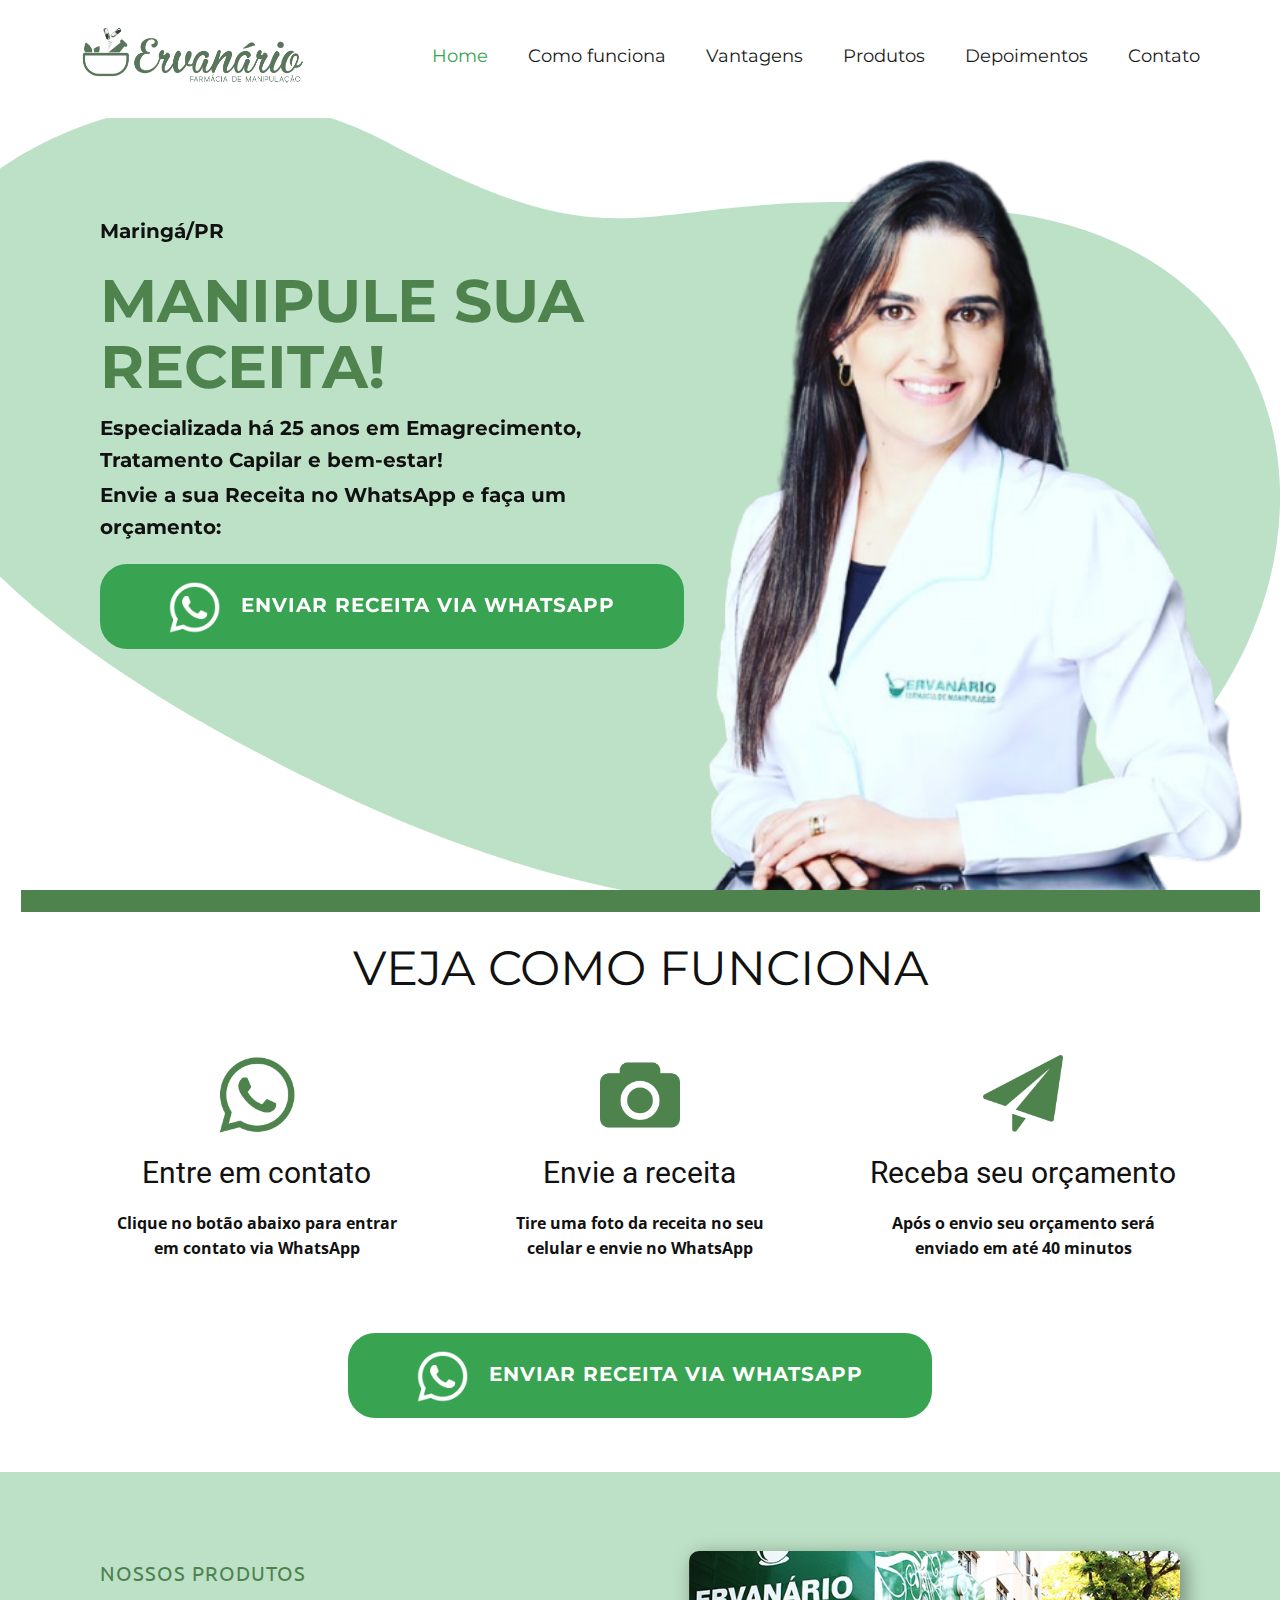
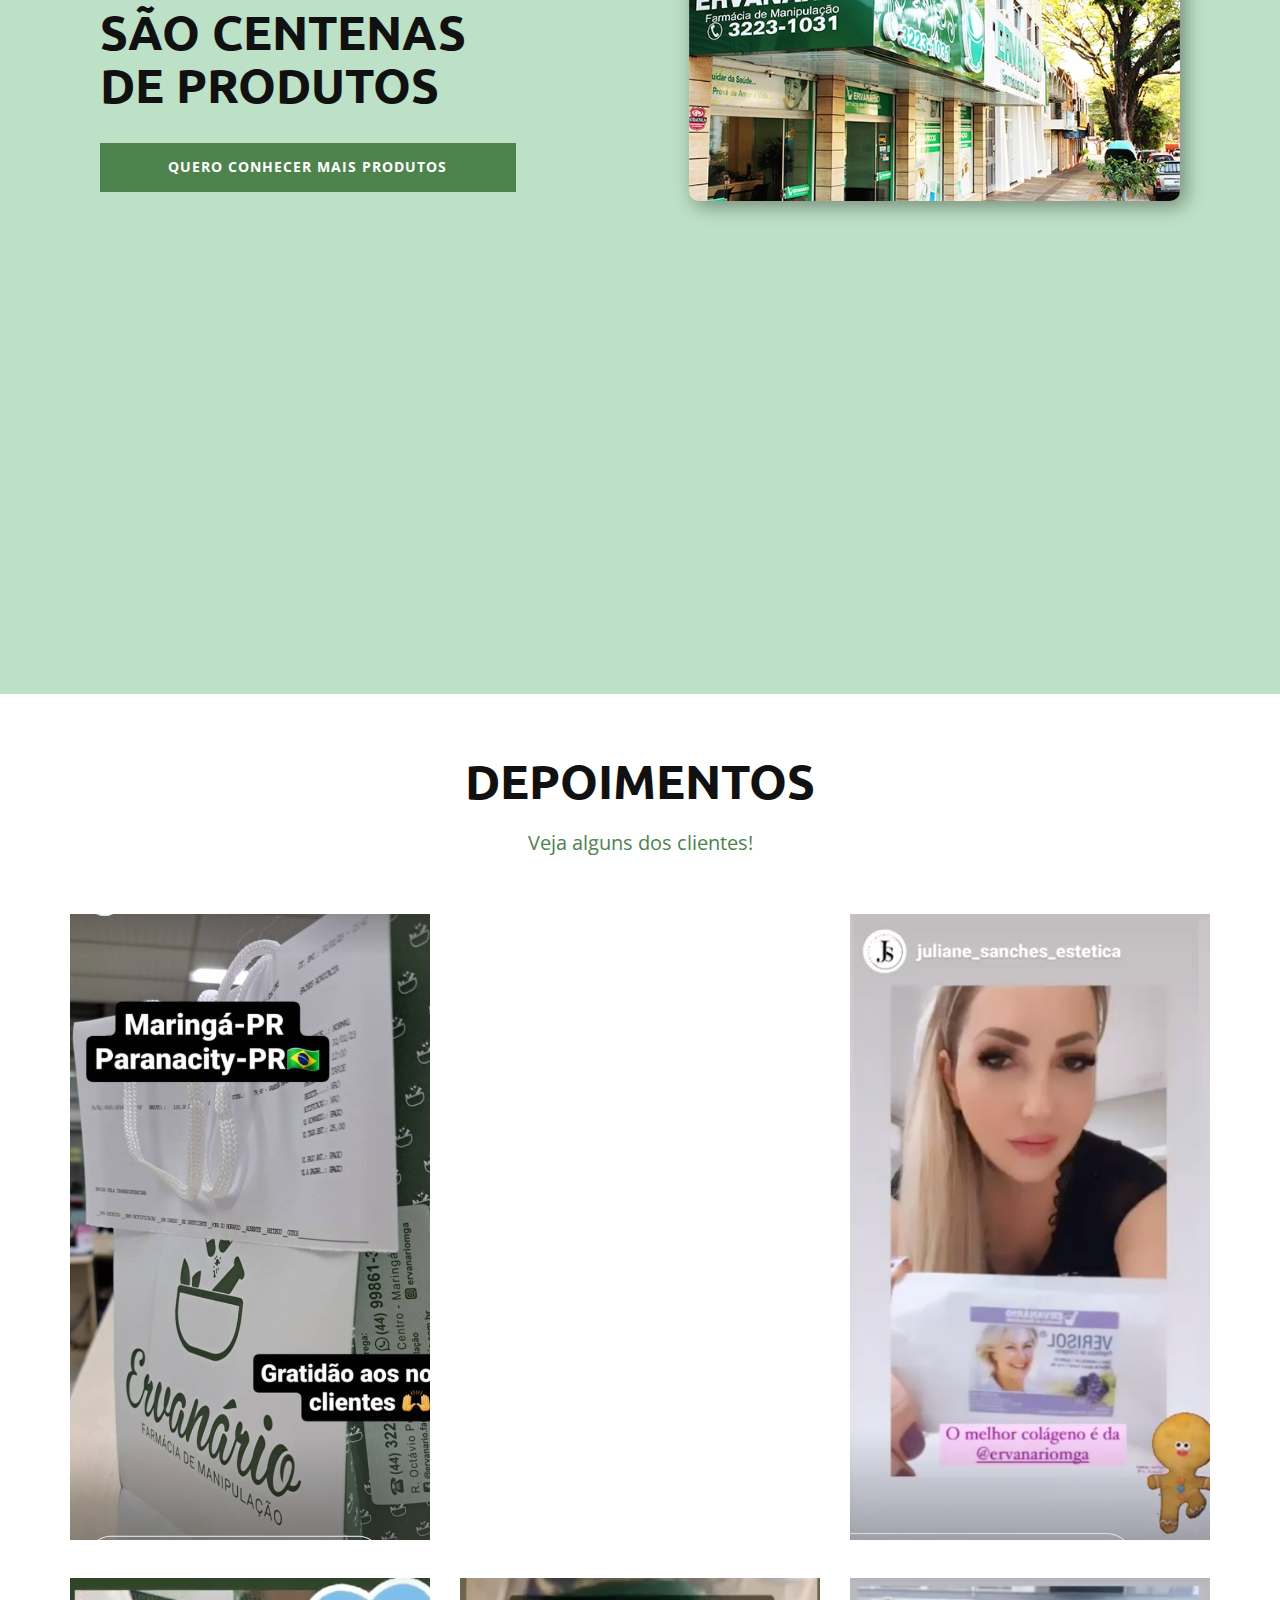
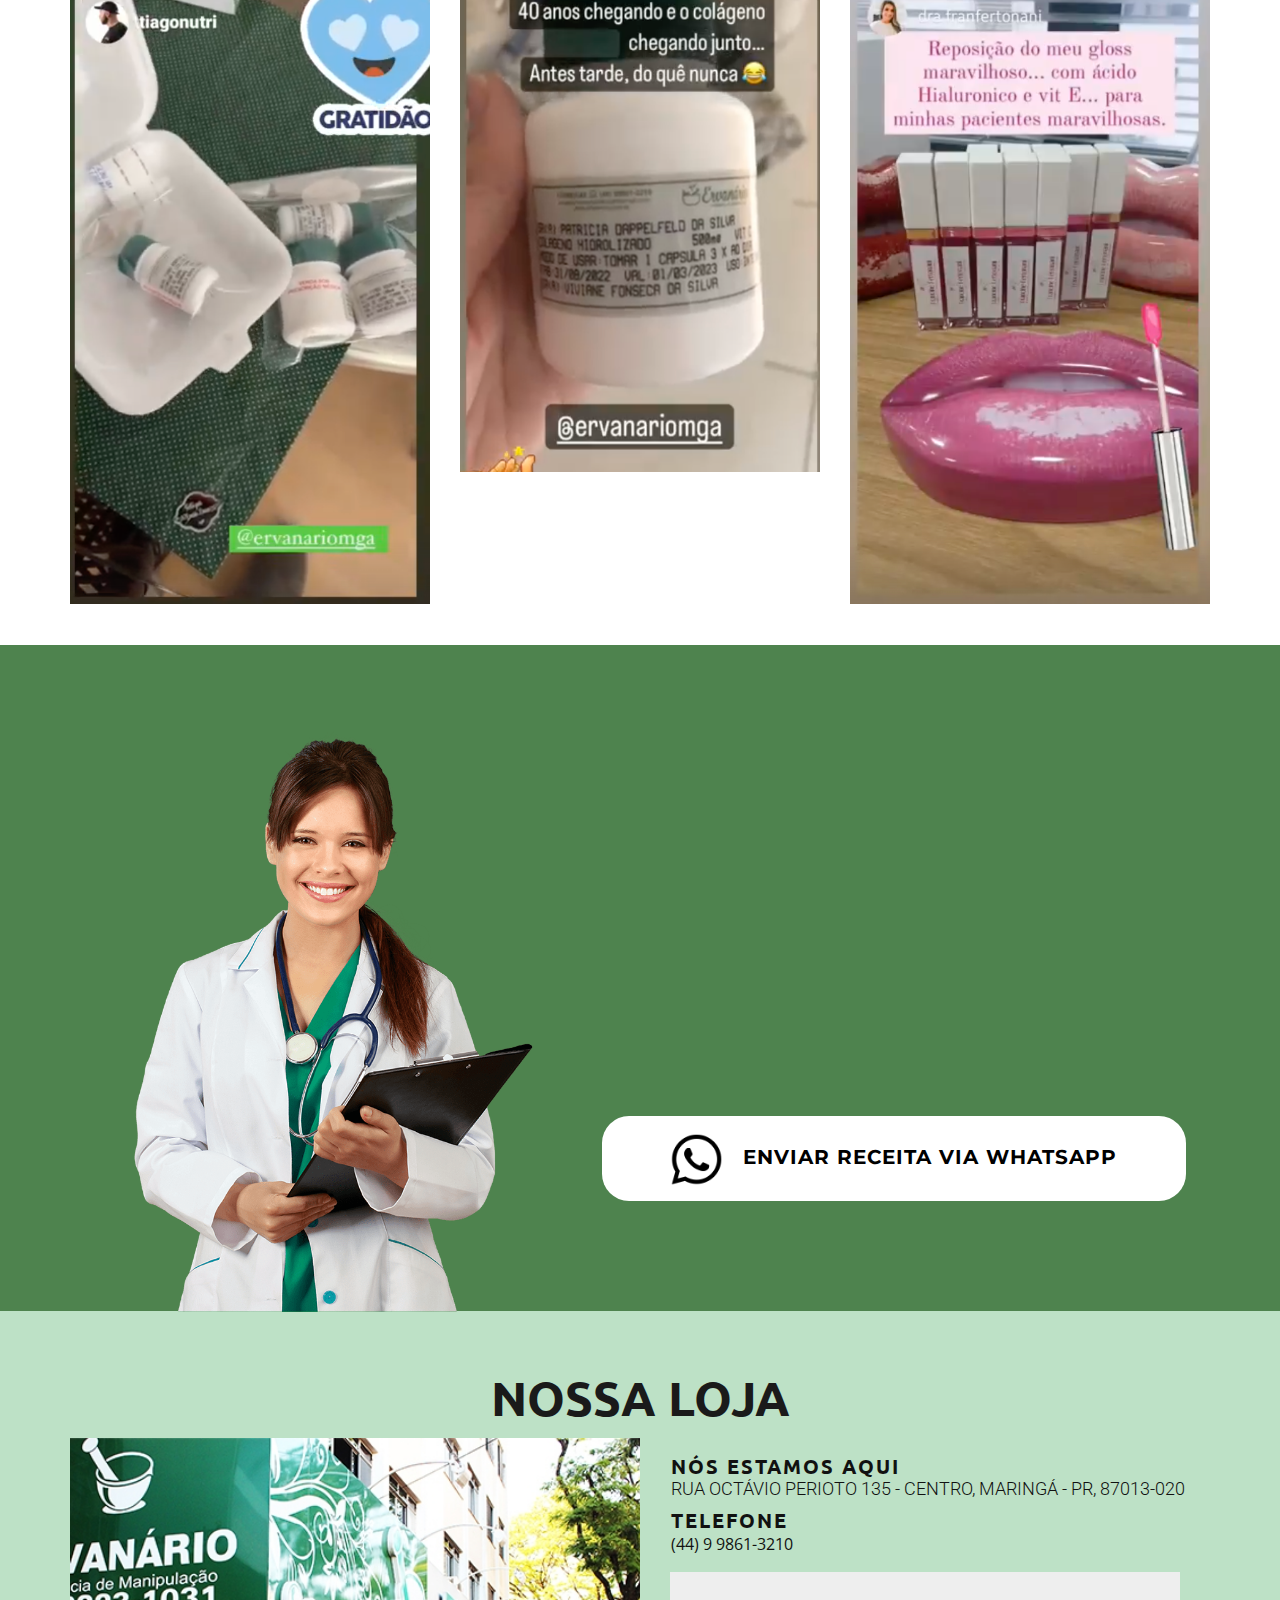
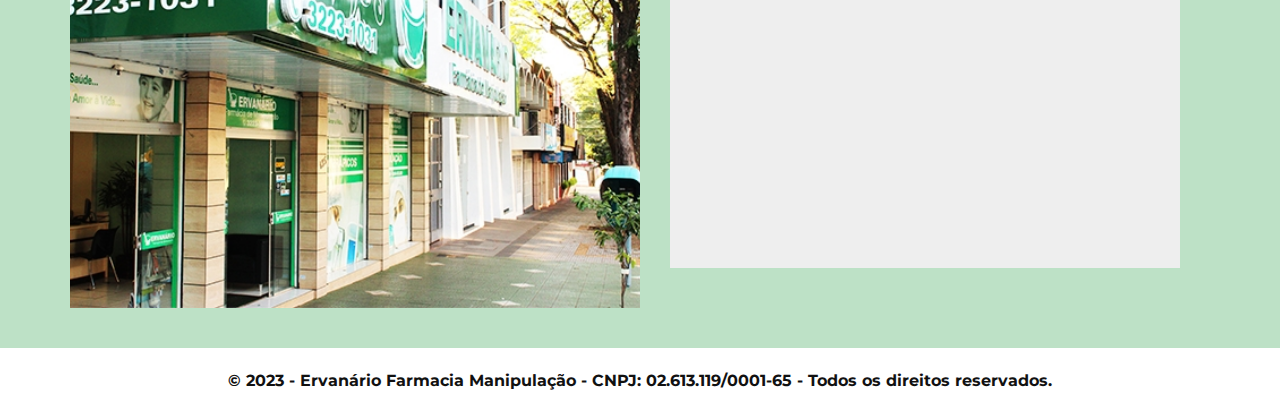
==== commit 1f6dcdf9: "edit" ====
--- a/index.html
+++ b/index.html
@@ -30,7 +30,7 @@
     <meta property="og:title" content="Ervanario">
     <meta property="og:type" content="website">
   <meta data-intl-tel-input-cdn-path="intlTelInput/"></head>
-  <body data-home-page="Ervanario.html" data-home-page-title="Ervanario" class="u-body u-xl-mode" data-lang="pt"><header class="u-clearfix u-header u-sticky u-white u-header" id="sec-f400"><div class="u-clearfix u-sheet u-sheet-1">
+  <body data-home-page="#" data-home-page-title="Ervanario" class="u-body u-xl-mode" data-lang="pt"><header class="u-clearfix u-header u-sticky u-white u-header" id="sec-f400"><div class="u-clearfix u-sheet u-sheet-1">
         <a href="https://nicepage.com" class="u-image u-logo u-image-1" data-image-width="2000" data-image-height="1196">
           <img src="images/logo-ervanario.png" class="u-logo-image u-logo-image-1">
         </a>
@@ -149,7 +149,7 @@
             <div class="u-align-center u-container-style u-list-item u-radius-10 u-repeater-item u-shape-round u-video-cover u-white" data-animation-name="flipIn" data-animation-duration="2000" data-animation-direction="X">
               <div class="u-container-layout u-similar-container u-valign-top u-container-layout-3">
                 <h3 class="u-custom-font u-font-ubuntu u-text u-text-3"> Thick Hair</h3>
-                <p class="u-text u-text-4"> • Ajuda na prevenção da queda de cabelo<br>• Cabelo cresce com mais espessura<br>
+                <p class="u-text u-text-4"> • ​Auxilia no crescimento capilar&nbsp;<br>• ​Promove volume aos cabelos.<br>
                 </p>
               </div>
             </div>
@@ -163,7 +163,7 @@
             <div class="u-align-center u-container-style u-list-item u-radius-10 u-repeater-item u-shape-round u-white u-list-item-3" data-animation-name="flipIn" data-animation-duration="2000" data-animation-direction="X">
               <div class="u-container-layout u-similar-container u-valign-top u-container-layout-5">
                 <h3 class="u-custom-font u-font-ubuntu u-text u-text-7"> Termo Redutor</h3>
-                <p class="u-text u-text-8"> • Retém líquido<br>• Indicado pra quem se sente inchado
+                <p class="u-text u-text-8"> • ​Diminui a retenção de líquido<br>• Indicado pra quem se sente inchado
                 </p>
               </div>
             </div>
@@ -174,14 +174,14 @@
             <div class="u-align-center u-container-style u-list-item u-radius-10 u-repeater-item u-shape-round u-video-cover u-white" data-animation-name="flipIn" data-animation-duration="2000" data-animation-direction="X">
               <div class="u-container-layout u-similar-container u-valign-top u-container-layout-6">
                 <h3 class="u-custom-font u-font-ubuntu u-text u-text-9"> Espirulina Azul</h3>
-                <p class="u-text u-text-10"> • Auxilia no emagrecimento<br>• Reduz a fome
+                <p class="u-text u-text-10"> • Auxilia no emagrecimento<br>• ​Reduz o apetite
                 </p>
               </div>
             </div>
             <div class="u-align-center u-container-style u-list-item u-radius-10 u-repeater-item u-shape-round u-video-cover u-white" data-animation-name="flipIn" data-animation-duration="2000" data-animation-direction="X">
               <div class="u-container-layout u-similar-container u-valign-top u-container-layout-7">
                 <h3 class="u-custom-font u-font-ubuntu u-text u-text-11"> Libi Meno Pausa</h3>
-                <p class="u-text u-text-12"> • Indicado para Meno Pausa</p>
+                <p class="u-text u-text-12"> • ​Alívio dos sintomas da menopausa (calor e sudorese)</p>
               </div>
             </div>
           </div>
@@ -293,7 +293,7 @@
                   <h3 class="u-custom-font u-font-ubuntu u-text u-text-body-color u-text-default-lg u-text-default-md u-text-default-xl u-text-2">Nós estamos aqui</h3>
                   <h6 class="u-text u-text-body-color u-text-3"> RUA OCTÁVIO PERIOTO 135 - CENTRO, MARINGÁ - PR, 87013-020</h6>
                   <h6 class="u-custom-font u-font-ubuntu u-text u-text-body-color u-text-4">TELEFONE</h6>
-                  <p class="u-text u-text-body-color u-text-5"> (16) 9 ​8858-1000</p>
+                  <p class="u-text u-text-body-color u-text-5"> (44) 9 9861-3210</p>
                   <div class="u-expanded-width-sm u-expanded-width-xs u-grey-light-2 u-map u-map-1">
                     <div class="embed-responsive">
                       <iframe class="embed-responsive-item" src="//maps.google.com/maps?output=embed&amp;q=RUA%20OCT%C3%81VIO%20PERIOTO%20135%20-%20CENTRO%2C%20MARING%C3%81%20-%20PR%2C%2087013-020&amp;z=18&amp;t=m" data-map="[base64]"></iframe>
--- a/Ervanario.css
+++ b/Ervanario.css
@@ -512,7 +512,6 @@
   .u-section-2 .u-repeater-1 {
     grid-template-columns: 100%;
     min-height: 822px;
-    grid-auto-columns: 100%;
   }
 
   .u-section-2 .u-text-2 {
@@ -918,7 +917,6 @@
 
   .u-section-3 .u-repeater-1 {
     grid-template-columns: 100%;
-    grid-auto-columns: 100%;
   }
 
   .u-section-3 .u-repeater-2 {
@@ -952,10 +950,6 @@
     height: 314px;
     width: 480px;
     margin-left: auto;
-  }
-
-  .u-section-3 .u-repeater-1 {
-    grid-template-columns: repeat(1, 100%);
   }
 
   .u-section-3 .u-container-layout-3 {
@@ -1285,7 +1279,7 @@
 }
 
 .u-section-5 .u-sheet-1 {
-  min-height: 791px;
+  min-height: 665px;
 }
 
 .u-section-5 .u-layout-wrap-1 {
@@ -1361,6 +1355,10 @@
 }
 
 @media (max-width: 1199px) {
+  .u-section-5 .u-sheet-1 {
+    min-height: 791px;
+  }
+
   .u-section-5 .u-layout-wrap-1 {
     width: 940px;
     margin-top: 0;
@@ -1559,6 +1557,7 @@
 
 .u-section-6 .u-image-1 {
   background-image: url("images/fotoloja.jpeg");
+  background-position: 50% 50%;
 }
 
 .u-section-6 .u-container-layout-1 {
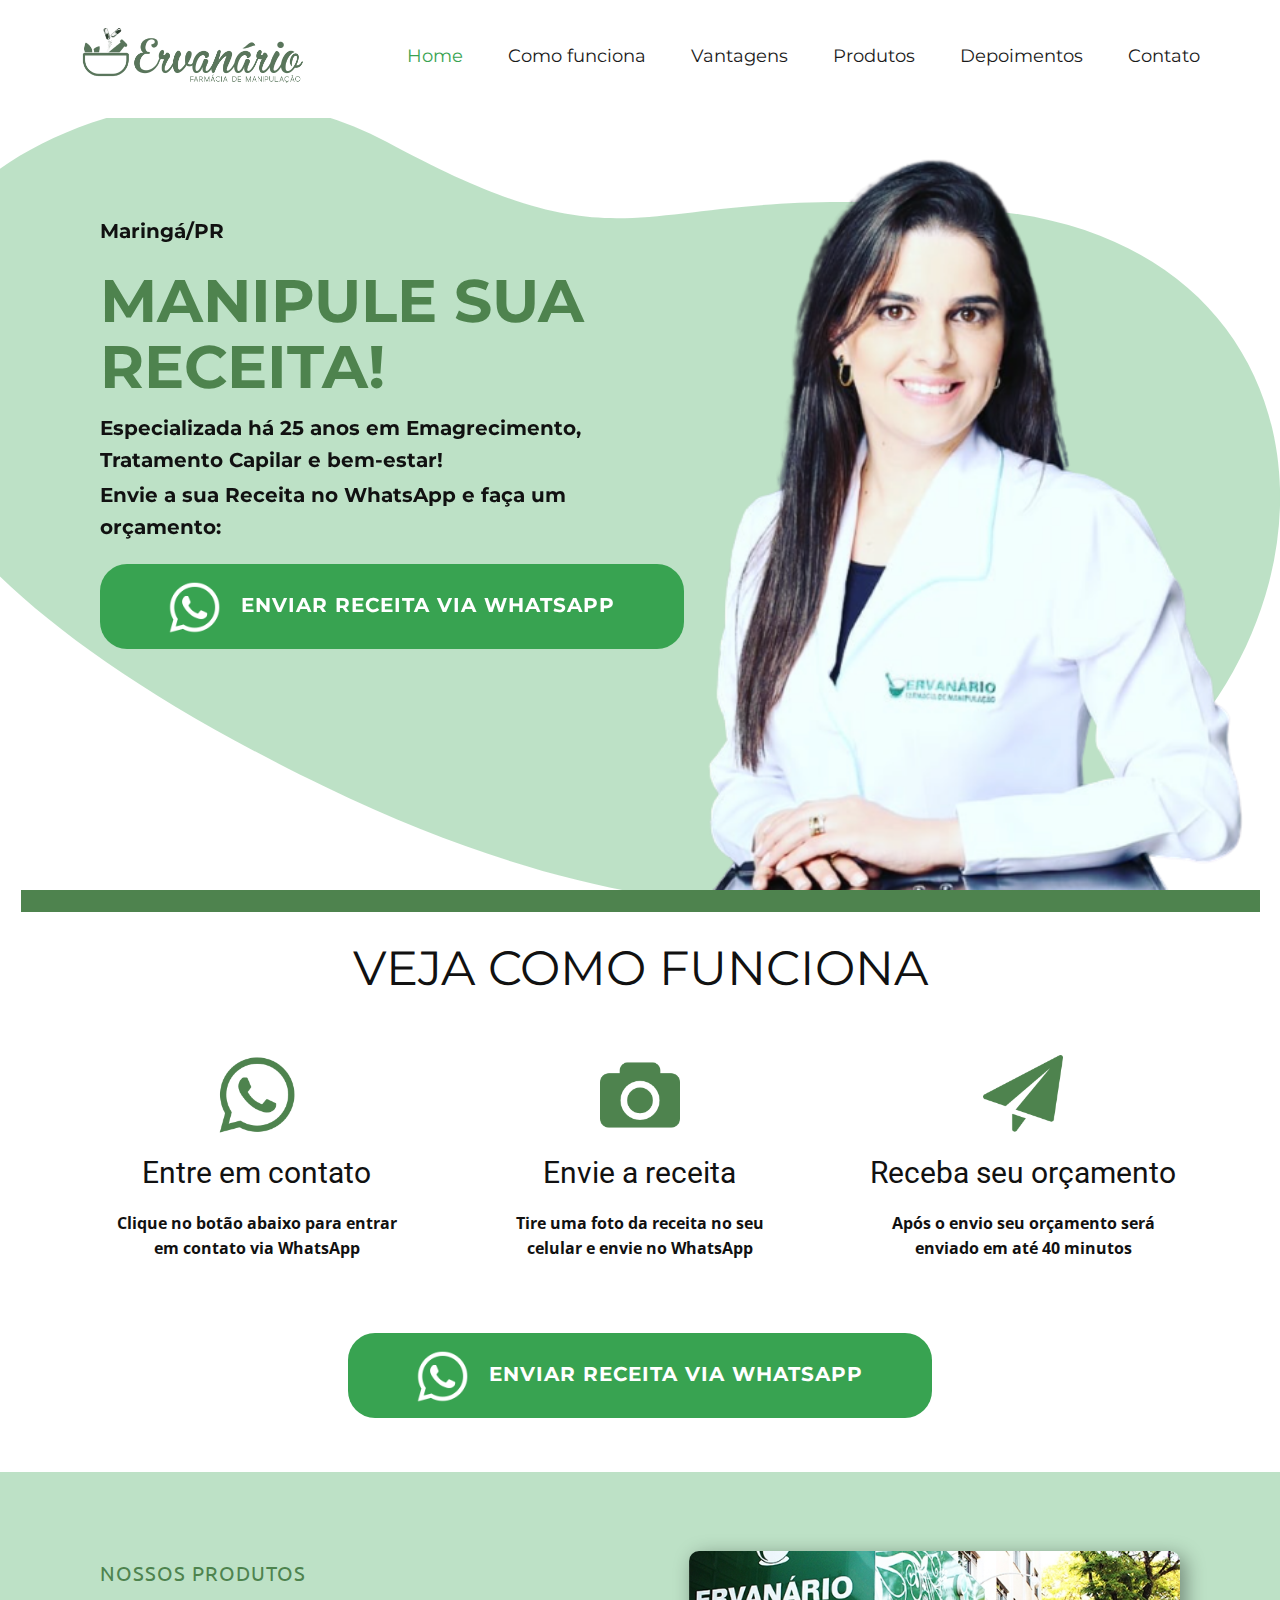
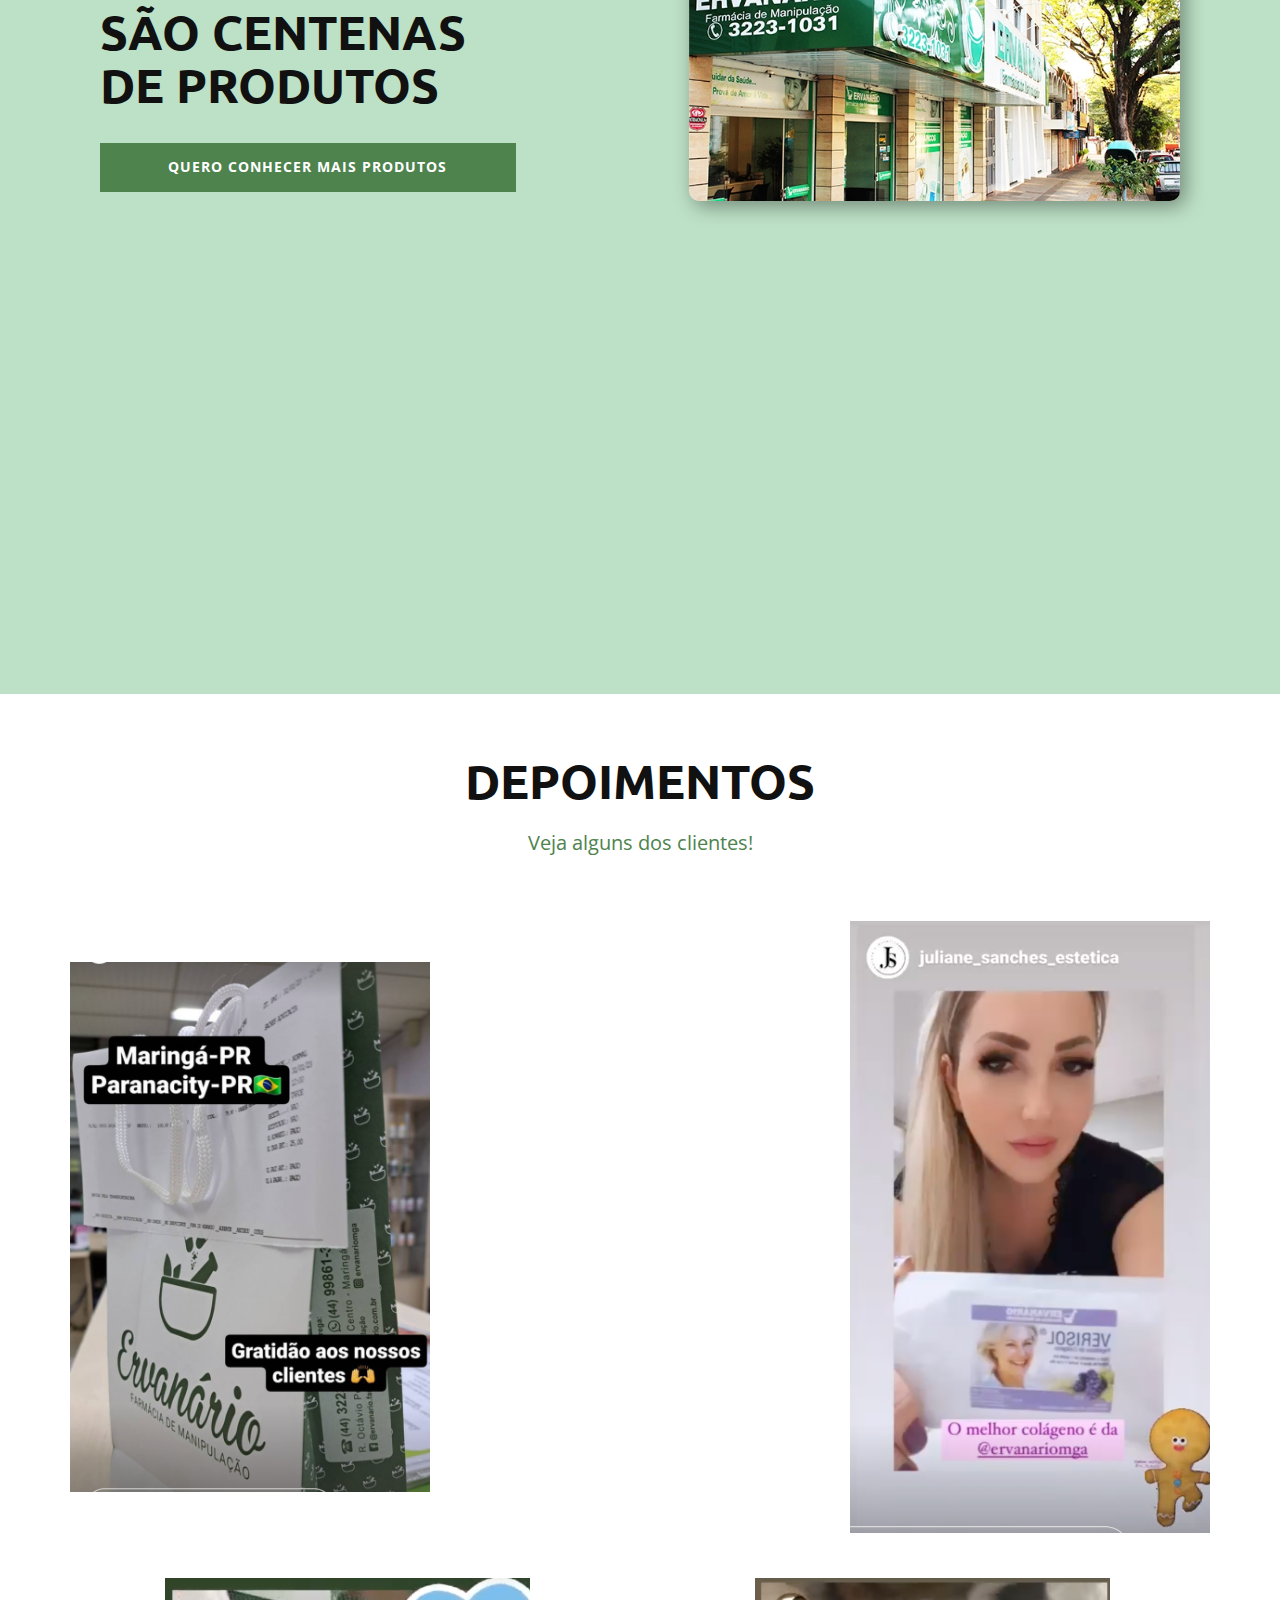
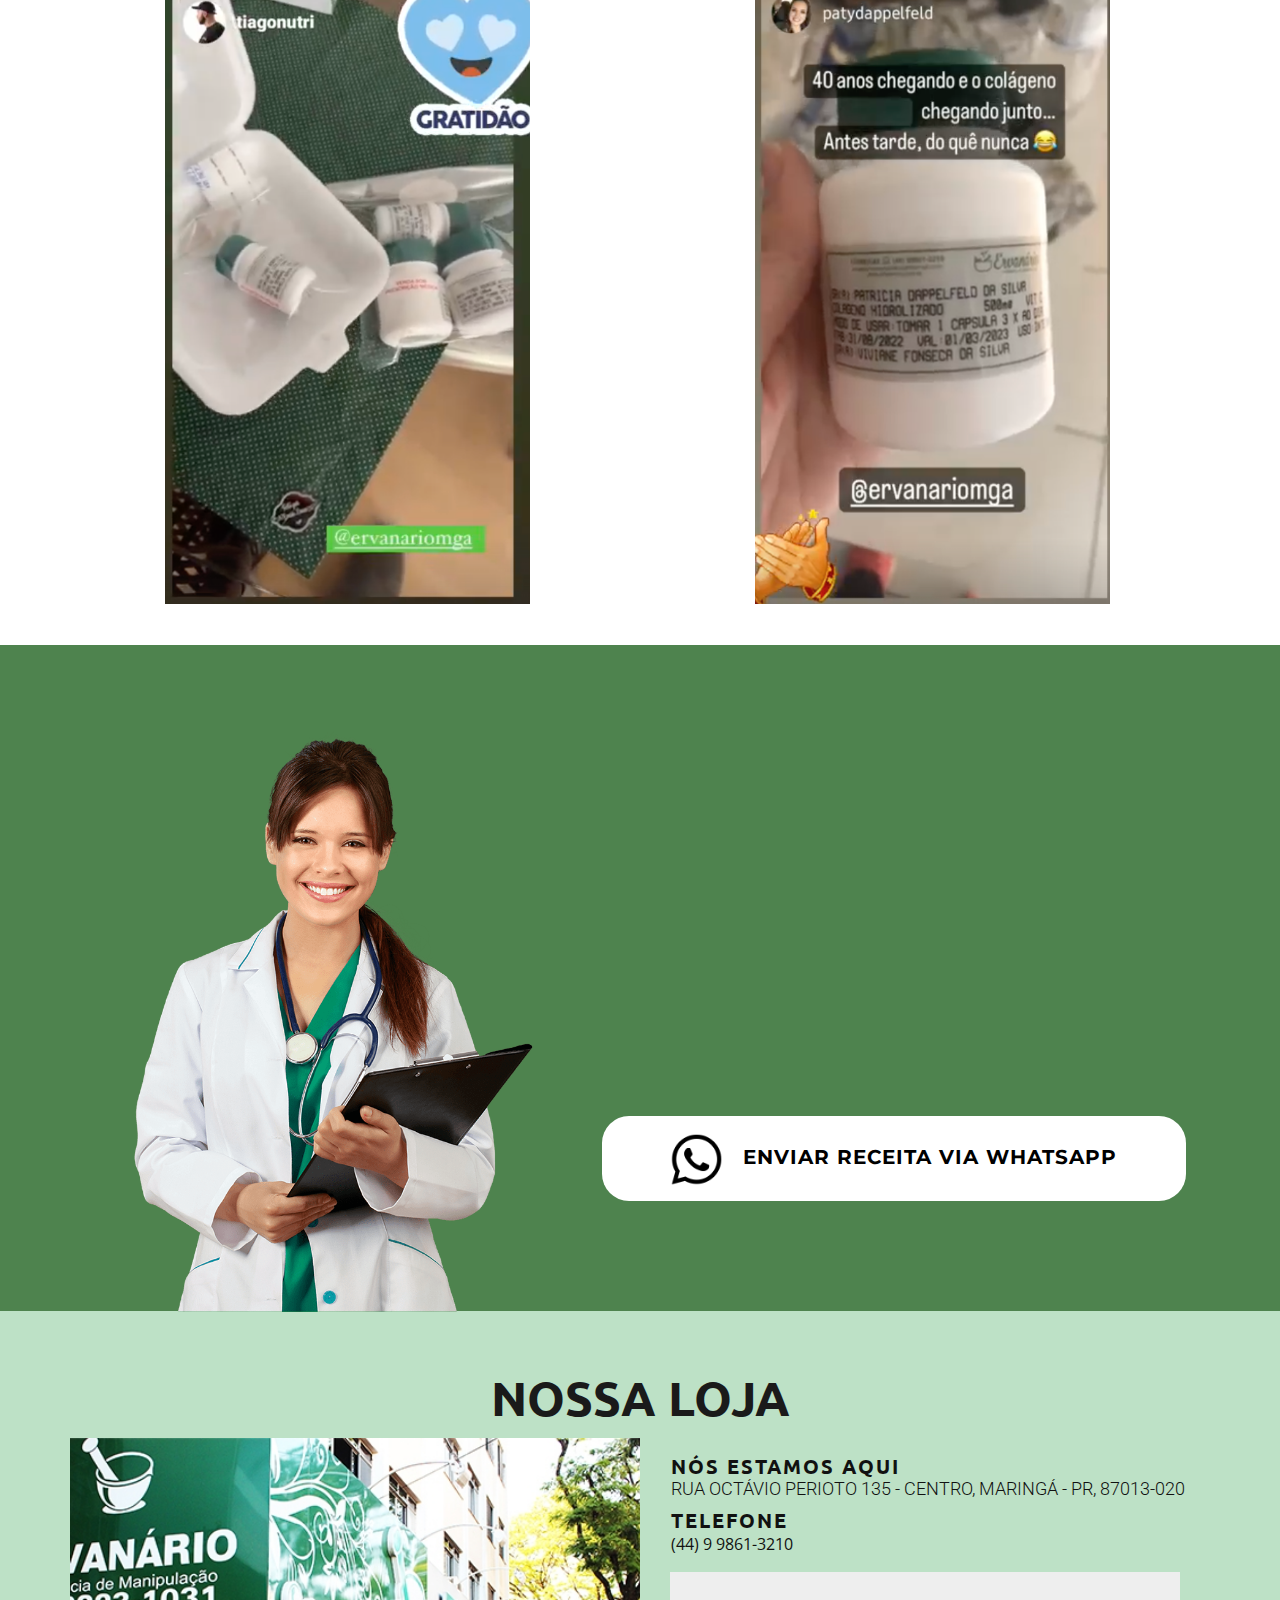
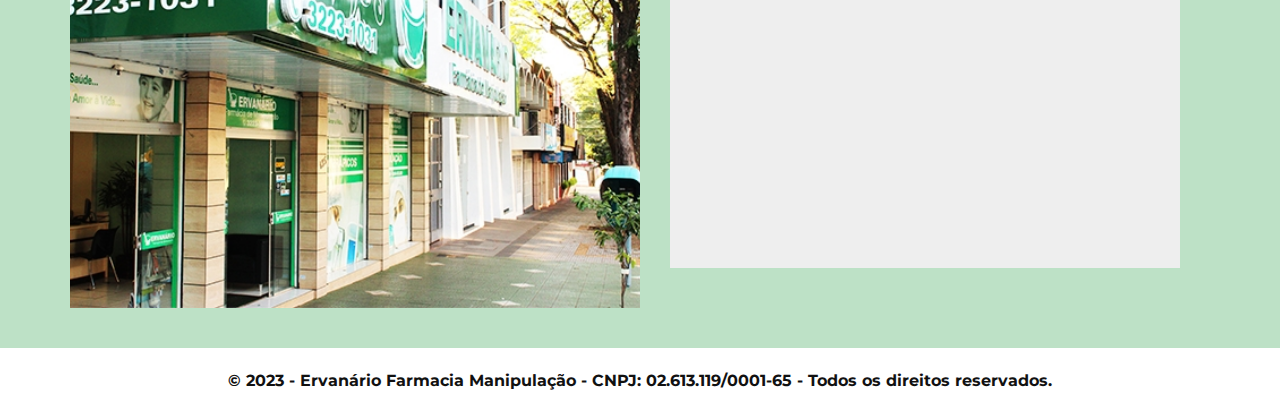
==== commit 57b6da4e: "atualizazao" ====
--- a/index.html
+++ b/index.html
@@ -1,127 +1,397 @@
 <!DOCTYPE html>
-<html style="font-size: 16px;" lang="pt"><head>
-    <meta name="viewport" content="width=device-width, initial-scale=1.0">
-    <meta charset="utf-8">
-    <meta name="keywords" content="Patient Services, Medical Services, Preventive services, Specific goals for therapy will be determined by you and your therapist, Dental Care, Direct Primary Care, Let&amp;apos;s Connect">
-    <meta name="description" content="">
+<html style="font-size: 16px" lang="pt">
+  <head>
+    <meta name="viewport" content="width=device-width, initial-scale=1.0" />
+    <meta charset="utf-8" />
+    <meta
+      name="keywords"
+      content="Patient Services, Medical Services, Preventive services, Specific goals for therapy will be determined by you and your therapist, Dental Care, Direct Primary Care, Let&amp;apos;s Connect"
+    />
+    <meta name="description" content="" />
     <title>Ervanario</title>
-    <link rel="stylesheet" href="nicepage.css" media="screen">
-<link rel="stylesheet" href="Ervanario.css" media="screen">
-    <script class="u-script" type="text/javascript" src="jquery.js" defer=""></script>
-    <script class="u-script" type="text/javascript" src="nicepage.js" defer=""></script>
-    <meta name="generator" content="Nicepage 5.6.16, nicepage.com">
-    <link id="u-theme-google-font" rel="stylesheet" href="https://fonts.googleapis.com/css?family=Roboto:100,100i,300,300i,400,400i,500,500i,700,700i,900,900i|Open+Sans:300,300i,400,400i,500,500i,600,600i,700,700i,800,800i">
-    <link id="u-page-google-font" rel="stylesheet" href="https://fonts.googleapis.com/css?family=Montserrat:100,100i,200,200i,300,300i,400,400i,500,500i,600,600i,700,700i,800,800i,900,900i|Ubuntu:300,300i,400,400i,500,500i,700,700i">
-    
-    
-    
-    
-    
-    
-    
-    
-    <script type="application/ld+json">{
-		"@context": "http://schema.org",
-		"@type": "Organization",
-		"name": "",
-		"logo": "images/logo-ervanario.png"
-}</script>
-    <meta name="theme-color" content="#478ac9">
-    <meta property="og:title" content="Ervanario">
-    <meta property="og:type" content="website">
-  <meta data-intl-tel-input-cdn-path="intlTelInput/"></head>
-  <body data-home-page="#" data-home-page-title="Ervanario" class="u-body u-xl-mode" data-lang="pt"><header class="u-clearfix u-header u-sticky u-white u-header" id="sec-f400"><div class="u-clearfix u-sheet u-sheet-1">
-        <a href="https://nicepage.com" class="u-image u-logo u-image-1" data-image-width="2000" data-image-height="1196">
-          <img src="images/logo-ervanario.png" class="u-logo-image u-logo-image-1">
+    <link rel="stylesheet" href="nicepage.css" media="screen" />
+    <link rel="stylesheet" href="Ervanario.css" media="screen" />
+    <script
+      class="u-script"
+      type="text/javascript"
+      src="jquery.js"
+      defer=""
+    ></script>
+    <script
+      class="u-script"
+      type="text/javascript"
+      src="nicepage.js"
+      defer=""
+    ></script>
+    <meta name="generator" content="Nicepage 5.6.16, nicepage.com" />
+    <link
+      id="u-theme-google-font"
+      rel="stylesheet"
+      href="https://fonts.googleapis.com/css?family=Roboto:100,100i,300,300i,400,400i,500,500i,700,700i,900,900i|Open+Sans:300,300i,400,400i,500,500i,600,600i,700,700i,800,800i"
+    />
+    <link
+      id="u-page-google-font"
+      rel="stylesheet"
+      href="https://fonts.googleapis.com/css?family=Montserrat:100,100i,200,200i,300,300i,400,400i,500,500i,600,600i,700,700i,800,800i,900,900i|Ubuntu:300,300i,400,400i,500,500i,700,700i"
+    />
+
+    <script type="application/ld+json">
+      {
+        "@context": "http://schema.org",
+        "@type": "Organization",
+        "name": "",
+        "logo": "images/logo-ervanario.png"
+      }
+    </script>
+    <meta name="theme-color" content="#478ac9" />
+    <meta property="og:title" content="Ervanario" />
+    <meta property="og:type" content="website" />
+    <meta data-intl-tel-input-cdn-path="intlTelInput/" />
+
+    <!-- Meta Pixel Code -->
+    <script>
+      !(function (f, b, e, v, n, t, s) {
+        if (f.fbq) return;
+        n = f.fbq = function () {
+          n.callMethod
+            ? n.callMethod.apply(n, arguments)
+            : n.queue.push(arguments);
+        };
+        if (!f._fbq) f._fbq = n;
+        n.push = n;
+        n.loaded = !0;
+        n.version = "2.0";
+        n.queue = [];
+        t = b.createElement(e);
+        t.async = !0;
+        t.src = v;
+        s = b.getElementsByTagName(e)[0];
+        s.parentNode.insertBefore(t, s);
+      })(
+        window,
+        document,
+        "script",
+        "https://connect.facebook.net/en_US/fbevents.js"
+      );
+      fbq("init", "6270923456307314");
+      fbq("track", "PageView");
+    </script>
+    <noscript
+      ><img
+        height="1"
+        width="1"
+        style="display: none"
+        src="https://www.facebook.com/tr?id=6270923456307314&ev=PageView&noscript=1"
+    /></noscript>
+    <!-- End Meta Pixel Code -->
+  </head>
+  <body
+    data-home-page="Ervanario.html"
+    data-home-page-title="Ervanario"
+    class="u-body u-xl-mode"
+    data-lang="pt"
+  >
+    <header class="u-clearfix u-header u-sticky u-white u-header" id="sec-f400">
+      <div class="u-clearfix u-sheet u-sheet-1">
+        <a
+          href="#"
+          class="u-image u-logo u-image-1"
+          data-image-width="2000"
+          data-image-height="1196"
+        >
+          <img
+            src="images/logo-ervanario.png"
+            class="u-logo-image u-logo-image-1"
+          />
         </a>
         <nav class="u-menu u-menu-one-level u-offcanvas u-menu-1">
-          <div class="menu-collapse u-custom-font u-font-montserrat" style="font-size: 1.125rem; letter-spacing: 0px; font-weight: 700;">
-            <a class="u-button-style u-custom-border u-custom-border-color u-custom-borders u-custom-left-right-menu-spacing u-custom-padding-bottom u-custom-text-active-color u-custom-text-color u-custom-text-hover-color u-custom-top-bottom-menu-spacing u-nav-link u-text-active-palette-1-base u-text-hover-palette-2-base" href="#">
-              <svg class="u-svg-link" viewBox="0 0 24 24"><use xmlns:xlink="http://www.w3.org/1999/xlink" xlink:href="#menu-hamburger"></use></svg>
-              <svg class="u-svg-content" version="1.1" id="menu-hamburger" viewBox="0 0 16 16" x="0px" y="0px" xmlns:xlink="http://www.w3.org/1999/xlink" xmlns="http://www.w3.org/2000/svg"><g><rect y="1" width="16" height="2"></rect><rect y="7" width="16" height="2"></rect><rect y="13" width="16" height="2"></rect>
-</g></svg>
+          <div
+            class="menu-collapse u-custom-font u-font-montserrat"
+            style="font-size: 1.125rem; letter-spacing: 0px; font-weight: 700"
+          >
+            <a
+              class="u-button-style u-custom-border u-custom-border-color u-custom-borders u-custom-left-right-menu-spacing u-custom-padding-bottom u-custom-text-active-color u-custom-text-color u-custom-text-hover-color u-custom-top-bottom-menu-spacing u-nav-link u-text-active-palette-1-base u-text-hover-palette-2-base"
+              href="#"
+            >
+              <svg class="u-svg-link" viewBox="0 0 24 24">
+                <use
+                  xmlns:xlink="http://www.w3.org/1999/xlink"
+                  xlink:href="#menu-hamburger"
+                ></use>
+              </svg>
+              <svg
+                class="u-svg-content"
+                version="1.1"
+                id="menu-hamburger"
+                viewBox="0 0 16 16"
+                x="0px"
+                y="0px"
+                xmlns:xlink="http://www.w3.org/1999/xlink"
+                xmlns="http://www.w3.org/2000/svg"
+              >
+                <g>
+                  <rect y="1" width="16" height="2"></rect>
+                  <rect y="7" width="16" height="2"></rect>
+                  <rect y="13" width="16" height="2"></rect>
+                </g>
+              </svg>
             </a>
           </div>
           <div class="u-custom-menu u-nav-container">
-            <ul class="u-custom-font u-font-montserrat u-nav u-spacing-20 u-unstyled u-nav-1"><li class="u-nav-item"><a class="u-button-style u-nav-link u-text-active-custom-color-3 u-text-grey-90 u-text-hover-custom-color-2" href="#carousel_a8d7" style="padding: 10px;">Home</a>
-</li><li class="u-nav-item"><a class="u-button-style u-nav-link u-text-active-custom-color-3 u-text-grey-90 u-text-hover-custom-color-2" href="#sec-e644" style="padding: 10px;">Como funciona</a>
-</li><li class="u-nav-item"><a class="u-button-style u-nav-link u-text-active-custom-color-3 u-text-grey-90 u-text-hover-custom-color-2" href="#carousel_a3ba" style="padding: 10px;">Vantagens</a>
-</li><li class="u-nav-item"><a class="u-button-style u-nav-link u-text-active-custom-color-3 u-text-grey-90 u-text-hover-custom-color-2" href="#carousel_589c" style="padding: 10px;">Produtos</a>
-</li><li class="u-nav-item"><a class="u-button-style u-nav-link u-text-active-custom-color-3 u-text-grey-90 u-text-hover-custom-color-2" href="#carousel_9755" style="padding: 10px;">Depoimentos</a>
-</li><li class="u-nav-item"><a class="u-button-style u-nav-link u-text-active-custom-color-3 u-text-grey-90 u-text-hover-custom-color-2" href="#carousel_c97a" style="padding: 10px;">Contato</a>
-</li></ul>
+            <ul
+              class="u-custom-font u-font-montserrat u-nav u-spacing-20 u-unstyled u-nav-1"
+            >
+              <li class="u-nav-item">
+                <a
+                  class="u-button-style u-nav-link u-text-active-custom-color-3 u-text-grey-90 u-text-hover-custom-color-2"
+                  href="#carousel_a8d7"
+                  style="padding: 10px"
+                  >Home</a
+                >
+              </li>
+              <li class="u-nav-item">
+                <a
+                  class="u-button-style u-nav-link u-text-active-custom-color-3 u-text-grey-90 u-text-hover-custom-color-2"
+                  href="#sec-e644"
+                  style="padding: 10px"
+                  >Como funciona</a
+                >
+              </li>
+              <li class="u-nav-item">
+                <a
+                  class="u-button-style u-nav-link u-text-active-custom-color-3 u-text-grey-90 u-text-hover-custom-color-2"
+                  href="#carousel_a3ba"
+                  style="padding: 10px"
+                  >Vantagens</a
+                >
+              </li>
+              <li class="u-nav-item">
+                <a
+                  class="u-button-style u-nav-link u-text-active-custom-color-3 u-text-grey-90 u-text-hover-custom-color-2"
+                  href="#carousel_589c"
+                  style="padding: 10px"
+                  >Produtos</a
+                >
+              </li>
+              <li class="u-nav-item">
+                <a
+                  class="u-button-style u-nav-link u-text-active-custom-color-3 u-text-grey-90 u-text-hover-custom-color-2"
+                  href="#carousel_9755"
+                  style="padding: 10px"
+                  >Depoimentos</a
+                >
+              </li>
+              <li class="u-nav-item">
+                <a
+                  class="u-button-style u-nav-link u-text-active-custom-color-3 u-text-grey-90 u-text-hover-custom-color-2"
+                  href="#carousel_c97a"
+                  style="padding: 10px"
+                  >Contato</a
+                >
+              </li>
+            </ul>
           </div>
           <div class="u-custom-menu u-nav-container-collapse">
-            <div class="u-black u-container-style u-inner-container-layout u-opacity u-opacity-95 u-sidenav">
+            <div
+              class="u-black u-container-style u-inner-container-layout u-opacity u-opacity-95 u-sidenav"
+            >
               <div class="u-inner-container-layout u-sidenav-overflow">
                 <div class="u-menu-close"></div>
-                <ul class="u-align-center u-nav u-popupmenu-items u-unstyled u-nav-2"><li class="u-nav-item"><a class="u-button-style u-nav-link" href="#carousel_a8d7">Home</a>
-</li><li class="u-nav-item"><a class="u-button-style u-nav-link" href="#sec-e644">Como funciona</a>
-</li><li class="u-nav-item"><a class="u-button-style u-nav-link" href="#carousel_a3ba">Vantagens</a>
-</li><li class="u-nav-item"><a class="u-button-style u-nav-link" href="#carousel_589c">Produtos</a>
-</li><li class="u-nav-item"><a class="u-button-style u-nav-link" href="#carousel_9755">Depoimentos</a>
-</li><li class="u-nav-item"><a class="u-button-style u-nav-link" href="#carousel_c97a">Contato</a>
-</li></ul>
+                <ul
+                  class="u-align-center u-nav u-popupmenu-items u-unstyled u-nav-2"
+                >
+                  <li class="u-nav-item">
+                    <a class="u-button-style u-nav-link" href="#carousel_a8d7"
+                      >Home</a
+                    >
+                  </li>
+                  <li class="u-nav-item">
+                    <a class="u-button-style u-nav-link" href="#sec-e644"
+                      >Como funciona</a
+                    >
+                  </li>
+                  <li class="u-nav-item">
+                    <a class="u-button-style u-nav-link" href="#carousel_a3ba"
+                      >Vantagens</a
+                    >
+                  </li>
+                  <li class="u-nav-item">
+                    <a class="u-button-style u-nav-link" href="#carousel_589c"
+                      >Produtos</a
+                    >
+                  </li>
+                  <li class="u-nav-item">
+                    <a class="u-button-style u-nav-link" href="#carousel_9755"
+                      >Depoimentos</a
+                    >
+                  </li>
+                  <li class="u-nav-item">
+                    <a class="u-button-style u-nav-link" href="#carousel_c97a"
+                      >Contato</a
+                    >
+                  </li>
+                </ul>
               </div>
             </div>
             <div class="u-black u-menu-overlay u-opacity u-opacity-70"></div>
           </div>
         </nav>
-      </div></header>
+      </div>
+    </header>
     <section class="u-clearfix u-section-1" id="carousel_a8d7">
-      <div class="u-expanded-width-md u-expanded-width-sm u-expanded-width-xs u-shape u-shape-svg u-text-custom-color-4 u-shape-1">
-        <svg class="u-svg-link" preserveAspectRatio="none" viewBox="0 0 160 110" style=""><use xmlns:xlink="http://www.w3.org/1999/xlink" xlink:href="#svg-c396"></use></svg>
-        <svg class="u-svg-content" viewBox="0 0 160 110" x="0px" y="0px" id="svg-c396"><path d="M57.5,5.6c-17-10.9-35.9-4.1-45.4,4.5C-4.4,24.9-13.6,56.8,50.4,93.6c106.8,61.5,141.6-69.8,77.4-78.5
-	C84.5,9.3,88.9,25.8,57.5,5.6z"></path></svg>
-      </div>
-      <img class="u-hidden-md u-image u-image-default u-image-1" src="images/fotoviviane.png" alt="" data-image-width="447" data-image-height="559">
-      <div class="u-container-align-center-md u-container-style u-group u-shape-rectangle u-group-1" data-animation-name="slideIn" data-animation-duration="2000" data-animation-direction="Left">
+      <div
+        class="u-expanded-width-md u-expanded-width-sm u-expanded-width-xs u-shape u-shape-svg u-text-custom-color-4 u-shape-1"
+      >
+        <svg
+          class="u-svg-link"
+          preserveAspectRatio="none"
+          viewBox="0 0 160 110"
+          style=""
+        >
+          <use
+            xmlns:xlink="http://www.w3.org/1999/xlink"
+            xlink:href="#svg-c396"
+          ></use>
+        </svg>
+        <svg
+          class="u-svg-content"
+          viewBox="0 0 160 110"
+          x="0px"
+          y="0px"
+          id="svg-c396"
+        >
+          <path
+            d="M57.5,5.6c-17-10.9-35.9-4.1-45.4,4.5C-4.4,24.9-13.6,56.8,50.4,93.6c106.8,61.5,141.6-69.8,77.4-78.5
+	C84.5,9.3,88.9,25.8,57.5,5.6z"
+          ></path>
+        </svg>
+      </div>
+      <img
+        class="u-hidden-md u-image u-image-default u-image-1"
+        src="images/fotoviviane.png"
+        alt=""
+        data-image-width="447"
+        data-image-height="559"
+      />
+      <div
+        class="u-container-align-center-md u-container-style u-group u-shape-rectangle u-group-1"
+        data-animation-name="slideIn"
+        data-animation-duration="2000"
+        data-animation-direction="Left"
+      >
         <div class="u-container-layout u-container-layout-1">
-          <p class="u-custom-font u-font-montserrat u-text u-text-1"> Maringá/PR<br>
+          <p class="u-custom-font u-font-montserrat u-text u-text-1">
+            Maringá/PR<br />
           </p>
-          <h1 class="u-align-center-md u-align-center-sm u-align-center-xs u-custom-font u-font-montserrat u-text u-text-custom-color-2 u-title u-text-2"> Manipule sua Receita! <br>
+          <h1
+            class="u-align-center-md u-align-center-sm u-align-center-xs u-custom-font u-font-montserrat u-text u-text-custom-color-2 u-title u-text-2"
+          >
+            Manipule sua Receita! <br />
           </h1>
-          <p class="u-align-center-md u-align-center-sm u-align-center-xs u-custom-font u-font-montserrat u-text u-text-3"> Especializada há 25 anos em Emagrecimento, Tratamento Capilar e bem-estar!<br>
+          <p
+            class="u-align-center-md u-align-center-sm u-align-center-xs u-custom-font u-font-montserrat u-text u-text-3"
+          >
+            Especializada há 25 anos em Emagrecimento, Tratamento Capilar e
+            bem-estar!<br />
           </p>
-          <p class="u-custom-font u-font-montserrat u-text u-text-4"> Envie a sua Receita no WhatsApp e faça um orçamento:<br>
+          <p class="u-custom-font u-font-montserrat u-text u-text-4">
+            Envie a sua Receita no WhatsApp e faça um orçamento:<br />
           </p>
-          <a href="https://api.whatsapp.com/send?phone=5544998613210&amp;text=Ol%C3%A1,%20vim%20pelo%20site%20e%20gostaria%20de%20realizar%20um%20or%C3%A7amento" class="u-active-palette-1-light-3 u-border-none u-btn u-btn-round u-button-style u-custom-color-3 u-custom-font u-font-montserrat u-hidden-xs u-hover-custom-color-2 u-radius-27 u-text-active-white u-text-body-alt-color u-text-hover-white u-btn-1" target="_blank"><span class="u-file-icon u-icon u-text-white u-icon-1"><img src="images/1384023-9ba58cb5.png" alt=""></span>&nbsp;ENVIAR RECEITA VIA WHATSAPP
+          <a
+            href="https://api.whatsapp.com/send?phone=5544998613210&amp;text=Ol%C3%A1,%20vim%20pelo%20site%20e%20gostaria%20de%20realizar%20um%20or%C3%A7amento"
+            class="u-active-palette-1-light-3 u-border-none u-btn u-btn-round u-button-style u-custom-color-3 u-custom-font u-font-montserrat u-hidden-xs u-hover-custom-color-2 u-radius-27 u-text-active-white u-text-body-alt-color u-text-hover-white u-btn-1"
+            target="_blank"
+            ><span class="u-file-icon u-icon u-text-white u-icon-1"
+              ><img src="images/1384023-9ba58cb5.png" alt="" /></span
+            >&nbsp;ENVIAR RECEITA VIA WHATSAPP
           </a>
-          <a href="https://api.whatsapp.com/send?phone=5544998613210&amp;text=Ol%C3%A1,%20vim%20pelo%20site%20e%20gostaria%20de%20realizar%20um%20or%C3%A7amento" class="u-active-palette-1-light-3 u-align-center-xs u-border-2 u-border-grey-75 u-btn u-btn-round u-button-style u-custom-color-3 u-custom-font u-font-montserrat u-hidden-lg u-hidden-md u-hidden-sm u-hidden-xl u-hover-custom-color-2 u-radius-27 u-text-active-white u-text-body-alt-color u-text-hover-white u-btn-2" target="_blank"><span class="u-file-icon u-icon"><img src="images/11.png" alt=""></span>&nbsp;ENVIAR RECEITA<br>VIA WHATSAPP
+          <a
+            href="https://api.whatsapp.com/send?phone=5544998613210&amp;text=Ol%C3%A1,%20vim%20pelo%20site%20e%20gostaria%20de%20realizar%20um%20or%C3%A7amento"
+            class="u-active-palette-1-light-3 u-align-center-xs u-border-2 u-border-grey-75 u-btn u-btn-round u-button-style u-custom-color-3 u-custom-font u-font-montserrat u-hidden-lg u-hidden-md u-hidden-sm u-hidden-xl u-hover-custom-color-2 u-radius-27 u-text-active-white u-text-body-alt-color u-text-hover-white u-btn-2"
+            target="_blank"
+            ><span class="u-file-icon u-icon"
+              ><img src="images/11.png" alt="" /></span
+            >&nbsp;ENVIAR RECEITA<br />VIA WHATSAPP
           </a>
         </div>
       </div>
     </section>
     <section class="u-align-center u-clearfix u-section-2" id="sec-e644">
-      <div class="u-custom-color-2 u-expanded-width-lg u-expanded-width-md u-expanded-width-sm u-expanded-width-xs u-shape u-shape-rectangle u-shape-1"></div>
-      <h1 class="u-custom-font u-font-montserrat u-text u-text-1">VEJA COMO FUNCIONA</h1>
-      <div class="u-align-center-md u-align-center-sm u-align-center-xs u-list u-list-1">
+      <div
+        class="u-custom-color-2 u-expanded-width-lg u-expanded-width-md u-expanded-width-sm u-expanded-width-xs u-shape u-shape-rectangle u-shape-1"
+      ></div>
+      <h1 class="u-custom-font u-font-montserrat u-text u-text-1">
+        VEJA COMO FUNCIONA
+      </h1>
+      <div
+        class="u-align-center-md u-align-center-sm u-align-center-xs u-list u-list-1"
+      >
         <div class="u-repeater u-repeater-1">
           <div class="u-container-style u-list-item u-repeater-item">
-            <div class="u-container-layout u-similar-container u-container-layout-1"><span class="u-file-icon u-icon u-text-custom-color-2 u-icon-1"><img src="images/1384023-b94b017b.png" alt=""></span>
-              <h3 class="u-align-center u-text u-text-default-xl u-text-2">Entre em contato</h3>
-              <p class="u-align-center u-text u-text-3"> Clique no botão abaixo para entrar <br>em contato via WhatsApp
+            <div
+              class="u-container-layout u-similar-container u-container-layout-1"
+            >
+              <span class="u-file-icon u-icon u-text-custom-color-2 u-icon-1"
+                ><img src="images/1384023-b94b017b.png" alt=""
+              /></span>
+              <h3 class="u-align-center u-text u-text-default-xl u-text-2">
+                Entre em contato
+              </h3>
+              <p class="u-align-center u-text u-text-3">
+                Clique no botão abaixo para entrar <br />em contato via WhatsApp
               </p>
             </div>
           </div>
-          <div class="u-align-center u-container-style u-list-item u-repeater-item">
-            <div class="u-container-layout u-similar-container u-container-layout-2"><span class="u-file-icon u-icon u-text-custom-color-2 u-icon-2"><img src="images/45010-ec2bc5f0.png" alt=""></span>
-              <h3 class="u-align-center u-text u-text-default-xl u-text-4">Envie a receita</h3>
-              <p class="u-align-center u-text u-text-5"> Tire uma foto da receita no seu <br>celular e envie no WhatsApp
+          <div
+            class="u-align-center u-container-style u-list-item u-repeater-item"
+          >
+            <div
+              class="u-container-layout u-similar-container u-container-layout-2"
+            >
+              <span class="u-file-icon u-icon u-text-custom-color-2 u-icon-2"
+                ><img src="images/45010-ec2bc5f0.png" alt=""
+              /></span>
+              <h3 class="u-align-center u-text u-text-default-xl u-text-4">
+                Envie a receita
+              </h3>
+              <p class="u-align-center u-text u-text-5">
+                Tire uma foto da receita no seu <br />celular e envie no
+                WhatsApp
               </p>
             </div>
           </div>
           <div class="u-container-style u-list-item u-repeater-item">
-            <div class="u-container-layout u-similar-container u-container-layout-3"><span class="u-file-icon u-icon u-text-custom-color-2 u-icon-3"><img src="images/1933005-6e6ae76f.png" alt=""></span>
-              <h3 class="u-align-center u-text u-text-default-xl u-text-6">Receba seu orçamento</h3>
-              <p class="u-align-center u-text u-text-7"> Após o envio seu orçamento será enviado em até 40 minutos</p>
-            </div>
-          </div>
-        </div>
-      </div>
-      <a href="https://api.whatsapp.com/send?phone=5544998613210&amp;text=Ol%C3%A1,%20vim%20pelo%20site%20e%20gostaria%20de%20realizar%20um%20or%C3%A7amento" class="u-active-palette-1-light-3 u-border-none u-btn u-btn-round u-button-style u-custom-color-3 u-custom-font u-font-montserrat u-hidden-xs u-hover-custom-color-2 u-radius-27 u-text-active-white u-text-body-alt-color u-text-hover-white u-btn-1" target="_blank"><span class="u-file-icon u-icon u-text-white u-icon-4"><img src="images/1384023-9ba58cb5.png" alt=""></span>&nbsp;ENVIAR RECEITA VIA WHATSAPP
+            <div
+              class="u-container-layout u-similar-container u-container-layout-3"
+            >
+              <span class="u-file-icon u-icon u-text-custom-color-2 u-icon-3"
+                ><img src="images/1933005-6e6ae76f.png" alt=""
+              /></span>
+              <h3 class="u-align-center u-text u-text-default-xl u-text-6">
+                Receba seu orçamento
+              </h3>
+              <p class="u-align-center u-text u-text-7">
+                Após o envio seu orçamento será enviado em até 40 minutos
+              </p>
+            </div>
+          </div>
+        </div>
+      </div>
+      <a
+        href="https://api.whatsapp.com/send?phone=5544998613210&amp;text=Ol%C3%A1,%20vim%20pelo%20site%20e%20gostaria%20de%20realizar%20um%20or%C3%A7amento"
+        class="u-active-palette-1-light-3 u-border-none u-btn u-btn-round u-button-style u-custom-color-3 u-custom-font u-font-montserrat u-hidden-xs u-hover-custom-color-2 u-radius-27 u-text-active-white u-text-body-alt-color u-text-hover-white u-btn-1"
+        target="_blank"
+        ><span class="u-file-icon u-icon u-text-white u-icon-4"
+          ><img src="images/1384023-9ba58cb5.png" alt="" /></span
+        >&nbsp;ENVIAR RECEITA VIA WHATSAPP
       </a>
-      <a href="https://api.whatsapp.com/send?phone=5544998613210&amp;text=Ol%C3%A1,%20vim%20pelo%20site%20e%20gostaria%20de%20realizar%20um%20or%C3%A7amento" class="u-active-palette-1-light-3 u-align-center-xs u-border-2 u-border-grey-75 u-btn u-btn-round u-button-style u-custom-color-3 u-custom-font u-font-montserrat u-hidden-lg u-hidden-md u-hidden-sm u-hidden-xl u-hover-custom-color-2 u-radius-27 u-text-active-white u-text-body-alt-color u-text-hover-white u-btn-2" target="_blank"><span class="u-file-icon u-icon"><img src="images/11.png" alt=""></span>&nbsp;ENVIAR RECEITA<br>VIA WHATSAPP
+      <a
+        href="https://api.whatsapp.com/send?phone=5544998613210&amp;text=Ol%C3%A1,%20vim%20pelo%20site%20e%20gostaria%20de%20realizar%20um%20or%C3%A7amento"
+        class="u-active-palette-1-light-3 u-align-center-xs u-border-2 u-border-grey-75 u-btn u-btn-round u-button-style u-custom-color-3 u-custom-font u-font-montserrat u-hidden-lg u-hidden-md u-hidden-sm u-hidden-xl u-hover-custom-color-2 u-radius-27 u-text-active-white u-text-body-alt-color u-text-hover-white u-btn-2"
+        target="_blank"
+        ><span class="u-file-icon u-icon"
+          ><img src="images/11.png" alt="" /></span
+        >&nbsp;ENVIAR RECEITA<br />VIA WHATSAPP
       </a>
     </section>
     <section class="u-clearfix u-custom-color-4 u-section-3" id="carousel_589c">
@@ -129,16 +399,41 @@
         <div class="u-clearfix u-expanded-width u-layout-wrap u-layout-wrap-1">
           <div class="u-layout">
             <div class="u-layout-row">
-              <div class="u-align-left u-container-style u-layout-cell u-left-cell u-size-31 u-layout-cell-1">
+              <div
+                class="u-align-left u-container-style u-layout-cell u-left-cell u-size-31 u-layout-cell-1"
+              >
                 <div class="u-container-layout u-container-layout-1">
-                  <h5 class="u-custom-font u-font-ubuntu u-text u-text-custom-color-2 u-text-1">NOSSOS PRODUTOS</h5>
-                  <h2 class="u-custom-font u-font-ubuntu u-text u-text-body-color u-text-2">sÃO CENTENAS DE PRODUTOS</h2>
-                  <a href="https://api.whatsapp.com/send?phone=5544998613210&amp;text=Ol%C3%A1,%20vim%20pelo%20site%20e%20gostaria%20de%20realizar%20um%20or%C3%A7amento" class="u-active-palette-1-light-3 u-border-none u-btn u-button-style u-custom-color-2 u-hover-custom-color-2 u-text-active-white u-text-body-alt-color u-text-hover-white u-btn-1" target="_blank">QUERO CONHECER MAIS PRODUTOS</a>
-                </div>
-              </div>
-              <div class="u-container-style u-layout-cell u-right-cell u-size-29 u-layout-cell-2">
-                <div class="u-container-layout u-valign-bottom-lg u-valign-bottom-xl u-valign-top-md u-container-layout-2">
-                  <img class="u-expanded-width-lg u-expanded-width-xl u-image u-image-round u-radius-10 u-image-1" src="images/fotoloja.jpeg" alt="" data-image-width="624" data-image-height="415">
+                  <h5
+                    class="u-custom-font u-font-ubuntu u-text u-text-custom-color-2 u-text-1"
+                  >
+                    NOSSOS PRODUTOS
+                  </h5>
+                  <h2
+                    class="u-custom-font u-font-ubuntu u-text u-text-body-color u-text-2"
+                  >
+                    sÃO CENTENAS DE PRODUTOS
+                  </h2>
+                  <a
+                    href="https://api.whatsapp.com/send?phone=5544998613210&amp;text=Ol%C3%A1,%20vim%20pelo%20site%20e%20gostaria%20de%20realizar%20um%20or%C3%A7amento"
+                    class="u-active-palette-1-light-3 u-border-none u-btn u-button-style u-custom-color-2 u-hover-custom-color-2 u-text-active-white u-text-body-alt-color u-text-hover-white u-btn-1"
+                    target="_blank"
+                    >QUERO CONHECER MAIS PRODUTOS</a
+                  >
+                </div>
+              </div>
+              <div
+                class="u-container-style u-layout-cell u-right-cell u-size-29 u-layout-cell-2"
+              >
+                <div
+                  class="u-container-layout u-valign-bottom-lg u-valign-bottom-xl u-valign-top-md u-container-layout-2"
+                >
+                  <img
+                    class="u-expanded-width-lg u-expanded-width-xl u-image u-image-round u-radius-10 u-image-1"
+                    src="images/fotoloja.jpeg"
+                    alt=""
+                    data-image-width="624"
+                    data-image-height="415"
+                  />
                 </div>
               </div>
             </div>
@@ -146,24 +441,57 @@
         </div>
         <div class="u-expanded-width u-list u-list-1">
           <div class="u-repeater u-repeater-1">
-            <div class="u-align-center u-container-style u-list-item u-radius-10 u-repeater-item u-shape-round u-video-cover u-white" data-animation-name="flipIn" data-animation-duration="2000" data-animation-direction="X">
-              <div class="u-container-layout u-similar-container u-valign-top u-container-layout-3">
-                <h3 class="u-custom-font u-font-ubuntu u-text u-text-3"> Thick Hair</h3>
-                <p class="u-text u-text-4"> • ​Auxilia no crescimento capilar&nbsp;<br>• ​Promove volume aos cabelos.<br>
+            <div
+              class="u-align-center u-container-style u-list-item u-radius-10 u-repeater-item u-shape-round u-video-cover u-white"
+              data-animation-name="flipIn"
+              data-animation-duration="2000"
+              data-animation-direction="X"
+            >
+              <div
+                class="u-container-layout u-similar-container u-valign-top u-container-layout-3"
+              >
+                <h3 class="u-custom-font u-font-ubuntu u-text u-text-3">
+                  Thick Hair
+                </h3>
+                <p class="u-text u-text-4">
+                  • ​Auxilia no crescimento capilar&nbsp;<br />• ​Promove volume
+                  aos cabelos.<br />
                 </p>
               </div>
             </div>
-            <div class="u-align-center u-container-style u-list-item u-radius-10 u-repeater-item u-shape-round u-video-cover u-white" data-animation-name="flipIn" data-animation-duration="2000" data-animation-direction="X">
-              <div class="u-container-layout u-similar-container u-valign-top u-container-layout-4">
-                <h3 class="u-custom-font u-font-ubuntu u-text u-text-5"> Termo Citri Reduction</h3>
-                <p class="u-text u-text-6"> • Emagrecimento<br>• Acelera o metabolismo<br>• Diminui o Apetite
+            <div
+              class="u-align-center u-container-style u-list-item u-radius-10 u-repeater-item u-shape-round u-video-cover u-white"
+              data-animation-name="flipIn"
+              data-animation-duration="2000"
+              data-animation-direction="X"
+            >
+              <div
+                class="u-container-layout u-similar-container u-valign-top u-container-layout-4"
+              >
+                <h3 class="u-custom-font u-font-ubuntu u-text u-text-5">
+                  Termo Citri Reduction
+                </h3>
+                <p class="u-text u-text-6">
+                  • Emagrecimento<br />• Acelera o metabolismo<br />• Diminui o
+                  Apetite
                 </p>
               </div>
             </div>
-            <div class="u-align-center u-container-style u-list-item u-radius-10 u-repeater-item u-shape-round u-white u-list-item-3" data-animation-name="flipIn" data-animation-duration="2000" data-animation-direction="X">
-              <div class="u-container-layout u-similar-container u-valign-top u-container-layout-5">
-                <h3 class="u-custom-font u-font-ubuntu u-text u-text-7"> Termo Redutor</h3>
-                <p class="u-text u-text-8"> • ​Diminui a retenção de líquido<br>• Indicado pra quem se sente inchado
+            <div
+              class="u-align-center u-container-style u-list-item u-radius-10 u-repeater-item u-shape-round u-white u-list-item-3"
+              data-animation-name="flipIn"
+              data-animation-duration="2000"
+              data-animation-direction="X"
+            >
+              <div
+                class="u-container-layout u-similar-container u-valign-top u-container-layout-5"
+              >
+                <h3 class="u-custom-font u-font-ubuntu u-text u-text-7">
+                  Termo Redutor
+                </h3>
+                <p class="u-text u-text-8">
+                  • ​Diminui a retenção de líquido<br />• Indicado pra quem se
+                  sente inchado
                 </p>
               </div>
             </div>
@@ -171,50 +499,103 @@
         </div>
         <div class="u-expanded-width u-list u-list-2">
           <div class="u-repeater u-repeater-2">
-            <div class="u-align-center u-container-style u-list-item u-radius-10 u-repeater-item u-shape-round u-video-cover u-white" data-animation-name="flipIn" data-animation-duration="2000" data-animation-direction="X">
-              <div class="u-container-layout u-similar-container u-valign-top u-container-layout-6">
-                <h3 class="u-custom-font u-font-ubuntu u-text u-text-9"> Espirulina Azul</h3>
-                <p class="u-text u-text-10"> • Auxilia no emagrecimento<br>• ​Reduz o apetite
+            <div
+              class="u-align-center u-container-style u-list-item u-radius-10 u-repeater-item u-shape-round u-video-cover u-white"
+              data-animation-name="flipIn"
+              data-animation-duration="2000"
+              data-animation-direction="X"
+            >
+              <div
+                class="u-container-layout u-similar-container u-valign-top u-container-layout-6"
+              >
+                <h3 class="u-custom-font u-font-ubuntu u-text u-text-9">
+                  Espirulina Azul
+                </h3>
+                <p class="u-text u-text-10">
+                  • Auxilia no emagrecimento<br />• ​Reduz o apetite
                 </p>
               </div>
             </div>
-            <div class="u-align-center u-container-style u-list-item u-radius-10 u-repeater-item u-shape-round u-video-cover u-white" data-animation-name="flipIn" data-animation-duration="2000" data-animation-direction="X">
-              <div class="u-container-layout u-similar-container u-valign-top u-container-layout-7">
-                <h3 class="u-custom-font u-font-ubuntu u-text u-text-11"> Libi Meno Pausa</h3>
-                <p class="u-text u-text-12"> • ​Alívio dos sintomas da menopausa (calor e sudorese)</p>
+            <div
+              class="u-align-center u-container-style u-list-item u-radius-10 u-repeater-item u-shape-round u-video-cover u-white"
+              data-animation-name="flipIn"
+              data-animation-duration="2000"
+              data-animation-direction="X"
+            >
+              <div
+                class="u-container-layout u-similar-container u-valign-top u-container-layout-7"
+              >
+                <h3 class="u-custom-font u-font-ubuntu u-text u-text-11">
+                  Libi Meno Pausa
+                </h3>
+                <p class="u-text u-text-12">
+                  • ​Alívio dos sintomas da menopausa (calor e sudorese)
+                </p>
               </div>
             </div>
           </div>
         </div>
       </div>
     </section>
-    <section class="u-align-center u-clearfix u-white u-section-4" id="carousel_9755">
-      <div class="u-clearfix u-sheet u-sheet-1">
+    <section
+      class="u-align-center u-clearfix u-white u-section-4"
+      id="carousel_9755"
+    >
+      <div class="u-clearfix u-sheet u-valign-middle-xl u-sheet-1">
         <h1 class="u-custom-font u-font-ubuntu u-text u-text-1">DEPOIMENTOS</h1>
-        <p class="u-text u-text-custom-color-2 u-text-2">Veja alguns dos clientes!</p>
-        <div class="u-clearfix u-expanded-width u-gutter-30 u-layout-wrap u-layout-wrap-1">
+        <p class="u-text u-text-custom-color-2 u-text-2">
+          Veja alguns dos clientes!
+        </p>
+        <div
+          class="u-clearfix u-expanded-width u-gutter-30 u-layout-wrap u-layout-wrap-1"
+        >
           <div class="u-gutter-0 u-layout">
             <div class="u-layout-row">
               <div class="u-size-20 u-size-30-md">
                 <div class="u-layout-col">
-                  <div class="u-container-style u-image u-layout-cell u-left-cell u-size-60 u-image-1" data-animation-name="slideIn" data-animation-duration="2000" data-animation-direction="Left" data-image-width="776" data-image-height="1142">
+                  <div
+                    class="u-container-style u-image u-image-contain u-layout-cell u-left-cell u-size-60 u-image-1"
+                    data-animation-name="slideIn"
+                    data-animation-duration="2000"
+                    data-animation-direction="Left"
+                    data-image-width="1080"
+                    data-image-height="527"
+                  >
                     <div class="u-container-layout"></div>
                   </div>
                 </div>
               </div>
               <div class="u-size-20 u-size-30-md">
                 <div class="u-layout-col">
-                  <div class="u-container-style u-hidden-md u-hidden-sm u-hidden-xs u-layout-cell u-size-30 u-layout-cell-2">
-                    <div class="u-container-layout u-valign-middle u-container-layout-2"></div>
+                  <div
+                    class="u-container-style u-hidden-md u-hidden-sm u-hidden-xs u-layout-cell u-size-30 u-layout-cell-2"
+                  >
+                    <div
+                      class="u-container-layout u-valign-middle u-container-layout-2"
+                    ></div>
                   </div>
-                  <div class="u-container-style u-image u-layout-cell u-size-30 u-image-2" data-animation-name="customAnimationIn" data-animation-duration="1000" data-animation-direction="Down" data-image-width="590" data-image-height="994">
+                  <div
+                    class="u-container-style u-image u-image-contain u-layout-cell u-size-30 u-image-2"
+                    data-animation-name="customAnimationIn"
+                    data-animation-duration="1000"
+                    data-animation-direction="Down"
+                    data-image-width="1080"
+                    data-image-height="635"
+                  >
                     <div class="u-container-layout"></div>
                   </div>
                 </div>
               </div>
               <div class="u-size-20 u-size-60-md">
                 <div class="u-layout-col">
-                  <div class="u-container-style u-image u-layout-cell u-right-cell u-size-60 u-image-3" data-animation-name="slideIn" data-animation-duration="2000" data-animation-direction="Right" data-image-width="636" data-image-height="1082">
+                  <div
+                    class="u-container-style u-image u-image-contain u-layout-cell u-right-cell u-size-60 u-image-3"
+                    data-animation-name="slideIn"
+                    data-animation-duration="2000"
+                    data-animation-direction="Right"
+                    data-image-width="1080"
+                    data-image-height="884"
+                  >
                     <div class="u-container-layout"></div>
                   </div>
                 </div>
@@ -222,31 +603,36 @@
             </div>
           </div>
         </div>
-        <div class="u-clearfix u-expanded-width u-gutter-30 u-layout-wrap u-layout-wrap-2">
+        <div
+          class="u-clearfix u-expanded-width-xs u-gutter-30 u-layout-wrap u-layout-wrap-2"
+        >
           <div class="u-gutter-0 u-layout">
             <div class="u-layout-row">
-              <div class="u-size-20 u-size-30-md">
+              <div class="u-size-30">
                 <div class="u-layout-col">
-                  <div class="u-container-style u-image u-layout-cell u-left-cell u-size-60 u-image-4" data-animation-name="slideIn" data-animation-duration="2000" data-animation-direction="Left" data-image-width="582" data-image-height="998">
+                  <div
+                    class="u-container-style u-image u-image-contain u-layout-cell u-left-cell u-size-60 u-image-4"
+                    data-animation-name="slideIn"
+                    data-animation-duration="2000"
+                    data-animation-direction="Left"
+                    data-image-width="1015"
+                    data-image-height="1280"
+                  >
                     <div class="u-container-layout"></div>
                   </div>
                 </div>
               </div>
-              <div class="u-size-20 u-size-30-md">
+              <div class="u-size-30">
                 <div class="u-layout-col">
-                  <div class="u-container-align-center u-container-style u-hidden-md u-hidden-sm u-hidden-xs u-image u-layout-cell u-size-30 u-image-5" data-image-width="558" data-image-height="984">
-                    <div class="u-container-layout u-valign-middle u-container-layout-6"></div>
+                  <div
+                    class="u-container-align-center u-container-style u-hidden-md u-hidden-sm u-hidden-xs u-image u-image-contain u-layout-cell u-size-60 u-image-5"
+                    data-image-width="1080"
+                    data-image-height="1067"
+                  >
+                    <div
+                      class="u-container-layout u-valign-middle u-container-layout-6"
+                    ></div>
                   </div>
-                  <div class="u-container-style u-hidden-sm u-layout-cell u-shape-rectangle u-size-30 u-layout-cell-7" data-animation-name="slideIn" data-animation-duration="1750" data-animation-direction="Down">
-                    <div class="u-container-layout"></div>
-                  </div>
-                </div>
-              </div>
-              <div class="u-size-20 u-size-60-md">
-                <div class="u-layout-col">
-                  <div class="u-container-style u-image u-layout-cell u-right-cell u-size-60 u-image-6" data-animation-name="slideIn" data-animation-duration="2000" data-animation-direction="Right" data-image-width="574" data-image-height="1010">
-                    <div class="u-container-layout"></div>
-                  </div>
                 </div>
               </div>
             </div>
@@ -254,49 +640,121 @@
         </div>
       </div>
     </section>
-    <section class="u-align-center u-clearfix u-container-align-center-sm u-custom-color-2 u-section-5" id="carousel_e487">
-      <div class="u-clearfix u-sheet u-valign-middle-lg u-valign-middle-md u-sheet-1">
-        <div class="u-clearfix u-expanded-width-md u-expanded-width-sm u-expanded-width-xl u-expanded-width-xs u-layout-wrap u-layout-wrap-1">
+    <section
+      class="u-align-center u-clearfix u-container-align-center-sm u-custom-color-2 u-section-5"
+      id="carousel_e487"
+    >
+      <div
+        class="u-clearfix u-sheet u-valign-middle-lg u-valign-middle-md u-sheet-1"
+      >
+        <div
+          class="u-clearfix u-expanded-width-md u-expanded-width-sm u-expanded-width-xl u-expanded-width-xs u-layout-wrap u-layout-wrap-1"
+        >
           <div class="u-layout">
             <div class="u-layout-row">
-              <div class="u-align-center u-container-style u-layout-cell u-left-cell u-size-28 u-layout-cell-1" src="">
-                <div class="u-container-layout u-valign-bottom-md u-valign-bottom-xl u-container-layout-1">
-                  <img class="u-expanded-width-xs u-image u-image-1" src="images/billionphotos925018min.png" data-image-width="700" data-image-height="976">
-                </div>
-              </div>
-              <div class="u-align-center-sm u-align-center-xs u-align-left-lg u-align-left-md u-align-left-xl u-container-style u-layout-cell u-right-cell u-size-32 u-layout-cell-2">
+              <div
+                class="u-align-center u-container-style u-layout-cell u-left-cell u-size-28 u-layout-cell-1"
+                src=""
+              >
+                <div
+                  class="u-container-layout u-valign-bottom-md u-valign-bottom-xl u-container-layout-1"
+                >
+                  <img
+                    class="u-expanded-width-xs u-image u-image-1"
+                    src="images/billionphotos925018min.png"
+                    data-image-width="700"
+                    data-image-height="976"
+                  />
+                </div>
+              </div>
+              <div
+                class="u-align-center-sm u-align-center-xs u-align-left-lg u-align-left-md u-align-left-xl u-container-style u-layout-cell u-right-cell u-size-32 u-layout-cell-2"
+              >
                 <div class="u-container-layout u-container-layout-2">
-                  <h1 class="u-custom-font u-font-ubuntu u-text u-text-body-alt-color u-text-1" data-animation-name="customAnimationIn" data-animation-duration="1000">Fale com nossas farmacêuticas</h1>
-                  <p class="u-text u-text-body-alt-color u-text-2" data-animation-name="customAnimationIn" data-animation-duration="1000">Rápido, fácil e descomplicado.</p>
-                  <a href="https://api.whatsapp.com/send?phone=5544998613210&amp;text=Ol%C3%A1,%20vim%20pelo%20site%20e%20gostaria%20de%20realizar%20um%20or%C3%A7amento" class="u-active-palette-1-light-3 u-border-none u-btn u-btn-round u-button-style u-custom-font u-font-montserrat u-hidden-xs u-hover-white u-radius-27 u-text-active-white u-text-black u-text-hover-black u-white u-btn-1" target="_blank"><span class="u-file-icon u-icon u-text-black u-icon-1"><img src="images/1384023-a31db3ad.png" alt=""></span>&nbsp;ENVIAR RECEITA VIA WHATSAPP
+                  <h1
+                    class="u-custom-font u-font-ubuntu u-text u-text-body-alt-color u-text-1"
+                    data-animation-name="customAnimationIn"
+                    data-animation-duration="1000"
+                  >
+                    Fale com nossas farmacêuticas
+                  </h1>
+                  <p
+                    class="u-text u-text-body-alt-color u-text-2"
+                    data-animation-name="customAnimationIn"
+                    data-animation-duration="1000"
+                  >
+                    Rápido, fácil e descomplicado.
+                  </p>
+                  <a
+                    href="https://api.whatsapp.com/send?phone=5544998613210&amp;text=Ol%C3%A1,%20vim%20pelo%20site%20e%20gostaria%20de%20realizar%20um%20or%C3%A7amento"
+                    class="u-active-palette-1-light-3 u-border-none u-btn u-btn-round u-button-style u-custom-font u-font-montserrat u-hidden-xs u-hover-white u-radius-27 u-text-active-white u-text-black u-text-hover-black u-white u-btn-1"
+                    target="_blank"
+                    ><span class="u-file-icon u-icon u-text-black u-icon-1"
+                      ><img src="images/1384023-a31db3ad.png" alt="" /></span
+                    >&nbsp;ENVIAR RECEITA VIA WHATSAPP
                   </a>
                 </div>
               </div>
             </div>
           </div>
         </div>
-        <a href="https://api.whatsapp.com/send?phone=5544998613210&amp;text=Ol%C3%A1,%20vim%20pelo%20site%20e%20gostaria%20de%20realizar%20um%20or%C3%A7amento" class="u-active-palette-1-light-3 u-align-center-xs u-border-2 u-border-grey-75 u-btn u-btn-round u-button-style u-custom-font u-font-montserrat u-hidden-lg u-hidden-md u-hidden-sm u-hidden-xl u-hover-white u-radius-27 u-text-active-white u-text-body-color u-text-hover-black u-white u-btn-2" target="_blank"><span class="u-file-icon u-icon u-text-black"><img src="images/16.png" alt=""></span>&nbsp;ENVIAR RECEITA<br>VIA WHATSAPP
+        <a
+          href="https://api.whatsapp.com/send?phone=5544998613210&amp;text=Ol%C3%A1,%20vim%20pelo%20site%20e%20gostaria%20de%20realizar%20um%20or%C3%A7amento"
+          class="u-active-palette-1-light-3 u-align-center-xs u-border-2 u-border-grey-75 u-btn u-btn-round u-button-style u-custom-font u-font-montserrat u-hidden-lg u-hidden-md u-hidden-sm u-hidden-xl u-hover-white u-radius-27 u-text-active-white u-text-body-color u-text-hover-black u-white u-btn-2"
+          target="_blank"
+          ><span class="u-file-icon u-icon u-text-black"
+            ><img src="images/16.png" alt="" /></span
+          >&nbsp;ENVIAR RECEITA<br />VIA WHATSAPP
         </a>
       </div>
     </section>
-    <section class="u-align-center u-clearfix u-custom-color-4 u-section-6" id="carousel_c97a">
+    <section
+      class="u-align-center u-clearfix u-custom-color-4 u-section-6"
+      id="carousel_c97a"
+    >
       <div class="u-clearfix u-sheet u-sheet-1">
         <h2 class="u-text u-text-grey-90 u-text-1">NOSSA LOJA</h2>
         <div class="u-clearfix u-expanded-width u-layout-wrap u-layout-wrap-1">
           <div class="u-gutter-0 u-layout">
             <div class="u-layout-row">
-              <div class="u-container-style u-image u-layout-cell u-size-30 u-image-1" data-image-width="624" data-image-height="415">
-                <div class="u-container-layout u-valign-bottom-xl u-container-layout-1"></div>
-              </div>
-              <div class="u-container-style u-layout-cell u-size-30 u-layout-cell-2">
+              <div
+                class="u-container-style u-image u-layout-cell u-size-30 u-image-1"
+                data-image-width="624"
+                data-image-height="415"
+              >
+                <div
+                  class="u-container-layout u-valign-bottom-xl u-container-layout-1"
+                ></div>
+              </div>
+              <div
+                class="u-container-style u-layout-cell u-size-30 u-layout-cell-2"
+              >
                 <div class="u-container-layout u-container-layout-2">
-                  <h3 class="u-custom-font u-font-ubuntu u-text u-text-body-color u-text-default-lg u-text-default-md u-text-default-xl u-text-2">Nós estamos aqui</h3>
-                  <h6 class="u-text u-text-body-color u-text-3"> RUA OCTÁVIO PERIOTO 135 - CENTRO, MARINGÁ - PR, 87013-020</h6>
-                  <h6 class="u-custom-font u-font-ubuntu u-text u-text-body-color u-text-4">TELEFONE</h6>
-                  <p class="u-text u-text-body-color u-text-5"> (44) 9 9861-3210</p>
-                  <div class="u-expanded-width-sm u-expanded-width-xs u-grey-light-2 u-map u-map-1">
+                  <h3
+                    class="u-custom-font u-font-ubuntu u-text u-text-body-color u-text-default-lg u-text-default-md u-text-default-xl u-text-2"
+                  >
+                    Nós estamos aqui
+                  </h3>
+                  <h6 class="u-text u-text-body-color u-text-3">
+                    RUA OCTÁVIO PERIOTO 135 - CENTRO, MARINGÁ - PR, 87013-020
+                  </h6>
+                  <h6
+                    class="u-custom-font u-font-ubuntu u-text u-text-body-color u-text-4"
+                  >
+                    TELEFONE
+                  </h6>
+                  <p class="u-text u-text-body-color u-text-5">
+                    (44) 9 9861-3210
+                  </p>
+                  <div
+                    class="u-expanded-width-sm u-expanded-width-xs u-grey-light-2 u-map u-map-1"
+                  >
                     <div class="embed-responsive">
-                      <iframe class="embed-responsive-item" src="//maps.google.com/maps?output=embed&amp;q=RUA%20OCT%C3%81VIO%20PERIOTO%20135%20-%20CENTRO%2C%20MARING%C3%81%20-%20PR%2C%2087013-020&amp;z=18&amp;t=m" data-map="[base64]"></iframe>
+                      <iframe
+                        class="embed-responsive-item"
+                        src="//maps.google.com/maps?output=embed&amp;q=RUA%20OCT%C3%81VIO%20PERIOTO%20135%20-%20CENTRO%2C%20MARING%C3%81%20-%20PR%2C%2087013-020&amp;z=18&amp;t=m"
+                        data-map="[base64]"
+                      ></iframe>
                     </div>
                   </div>
                 </div>
@@ -308,8 +766,13 @@
     </section>
     <section class="u-clearfix u-section-7" id="sec-deba">
       <div class="u-clearfix u-sheet u-valign-middle u-sheet-1">
-        <p class="u-align-center-sm u-align-center-xs u-custom-font u-font-montserrat u-text u-text-default u-text-1"> © 2023 - Ervanário Farmacia Manipulação&nbsp;- CNPJ: 02.613.119/0001-65 - Todos os direitos reservados.</p>
+        <p
+          class="u-align-center-sm u-align-center-xs u-custom-font u-font-montserrat u-text u-text-default u-text-1"
+        >
+          © 2023 - Ervanário Farmacia Manipulação&nbsp;- CNPJ:
+          02.613.119/0001-65 - Todos os direitos reservados.
+        </p>
       </div>
     </section>
-  
-</body></html>+  </body>
+</html>
